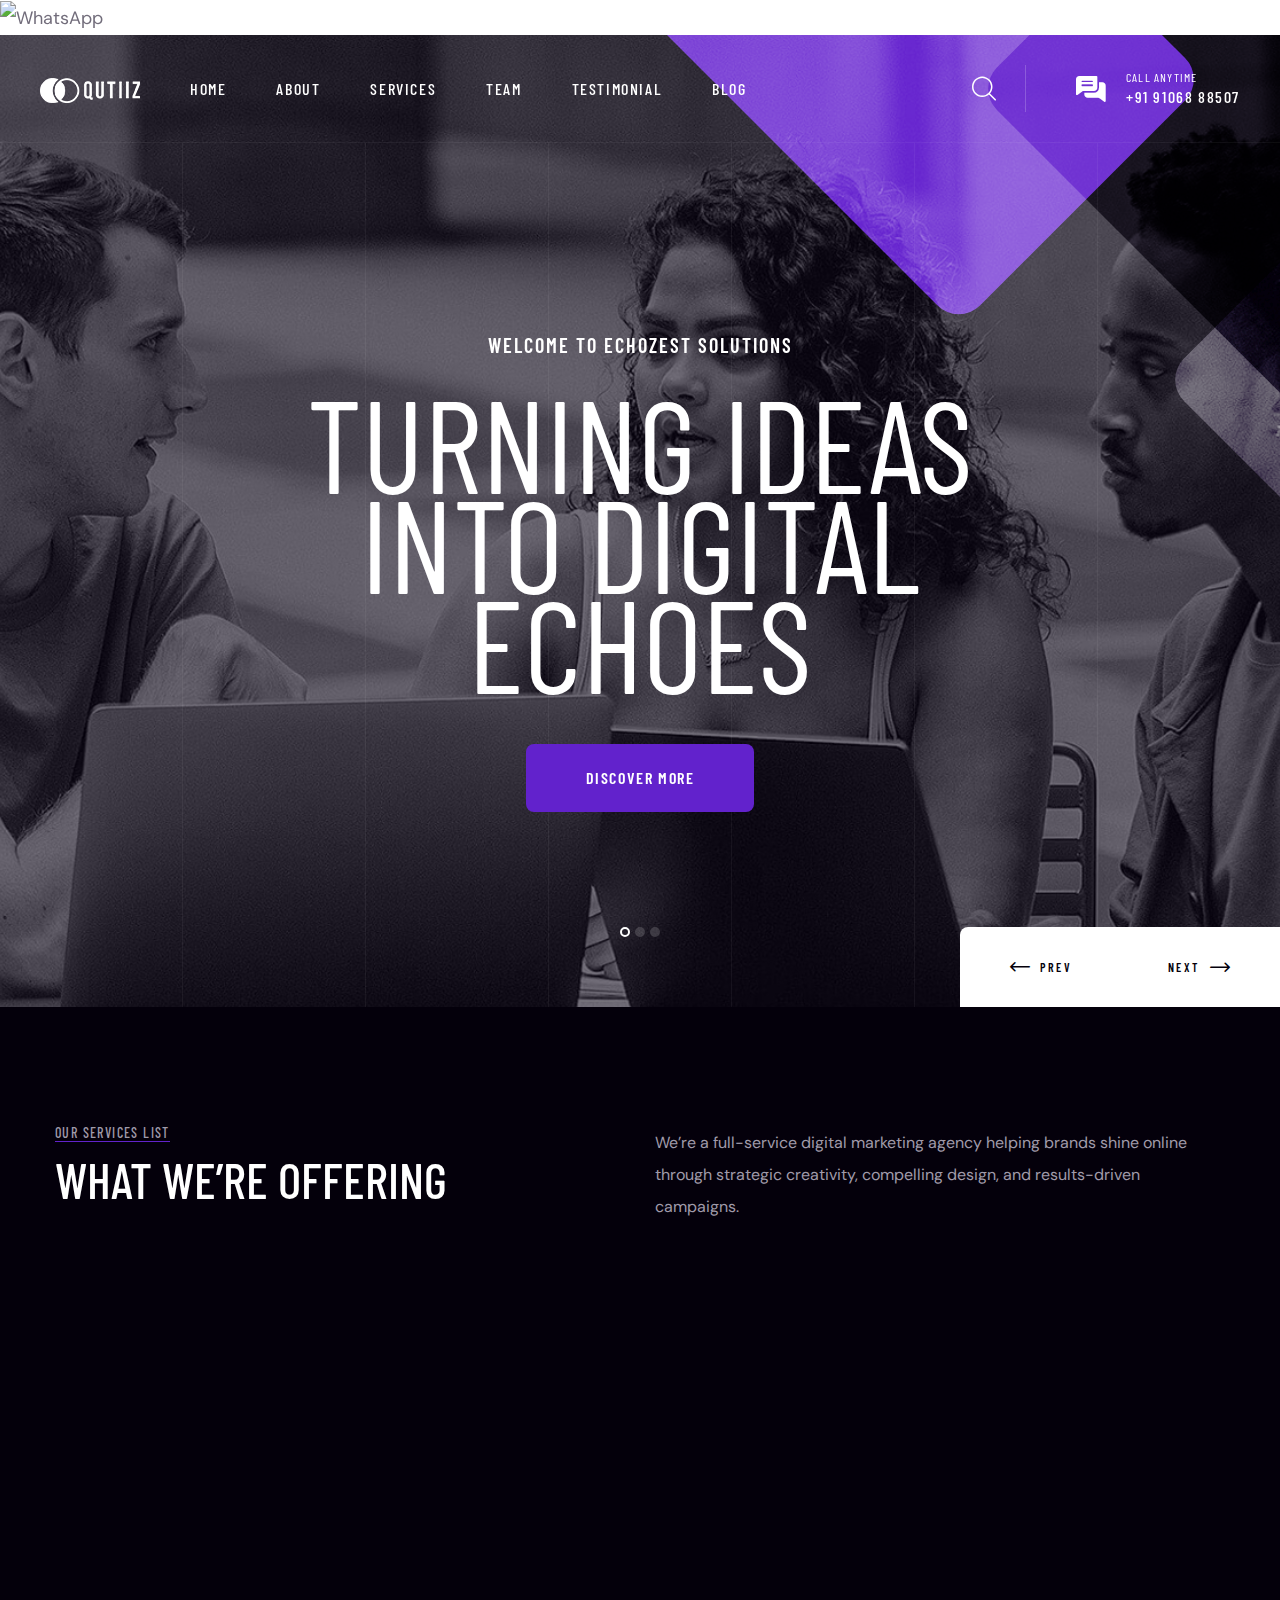
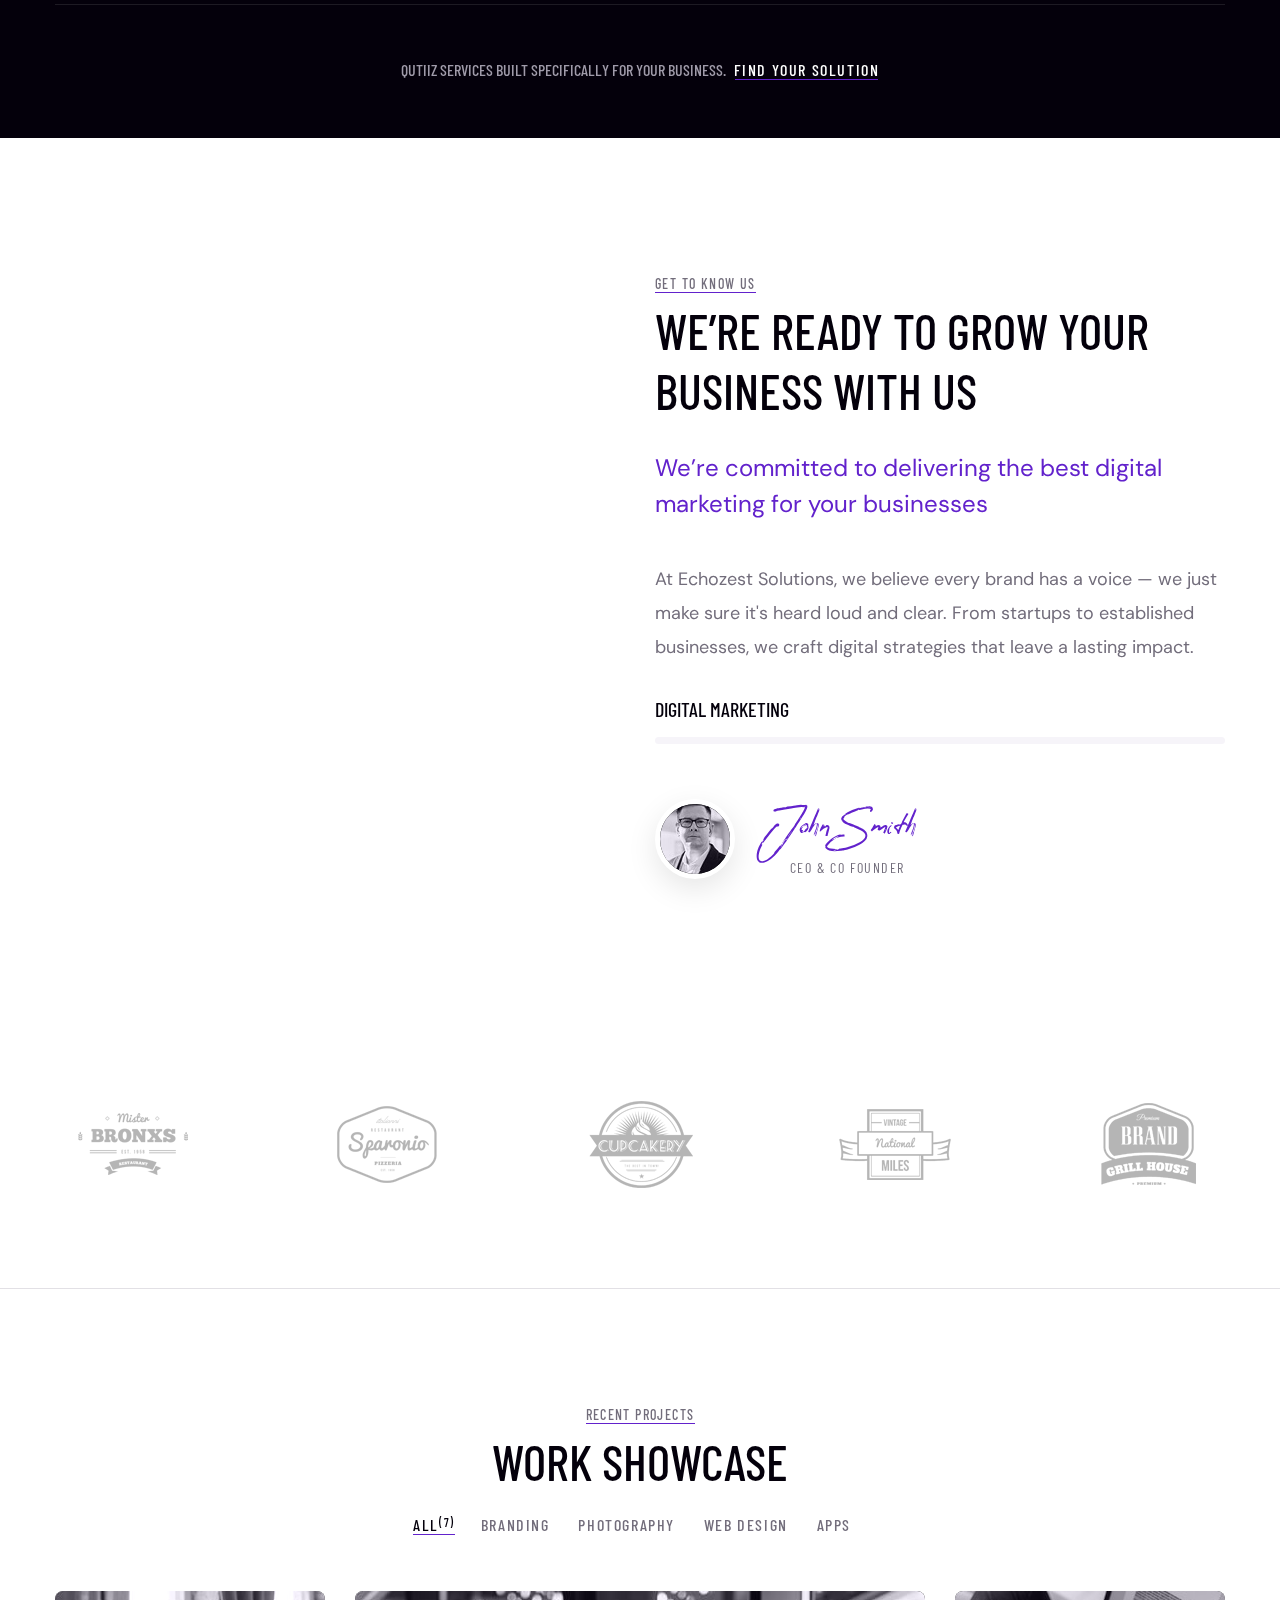
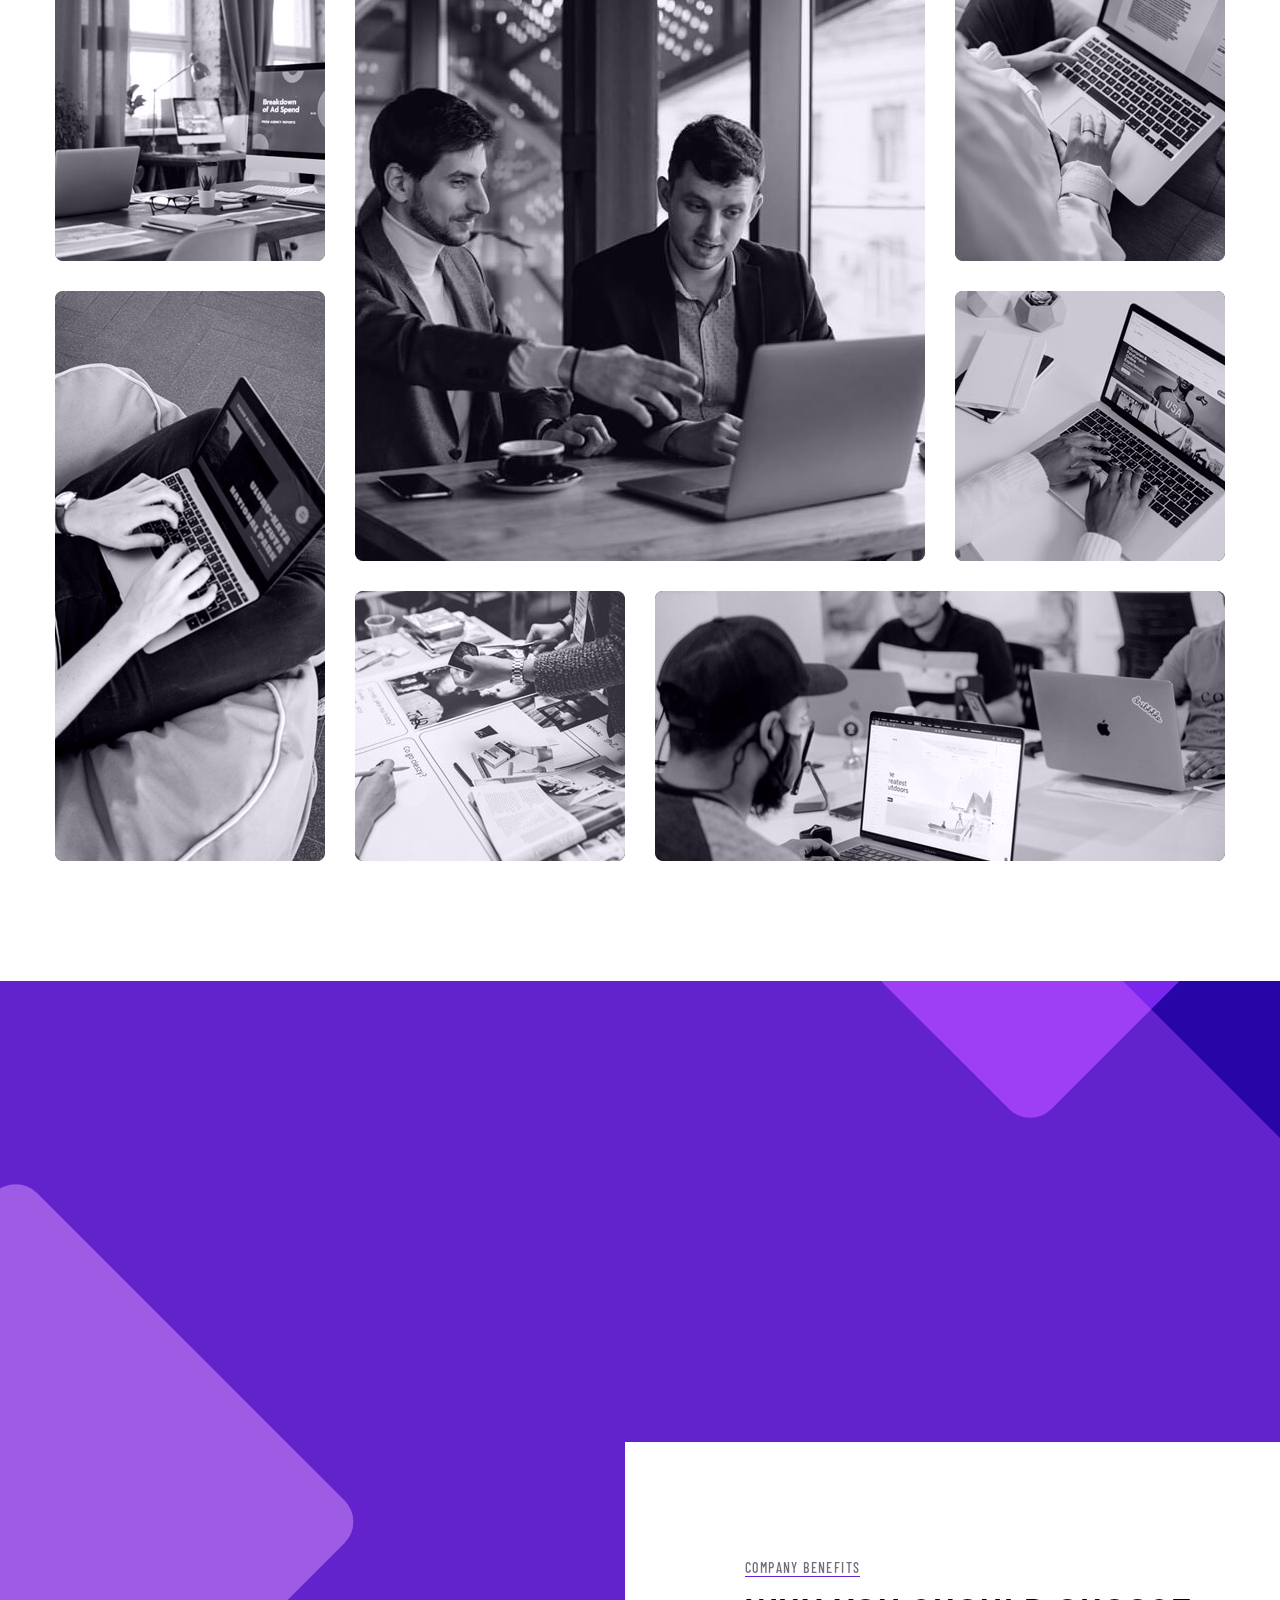
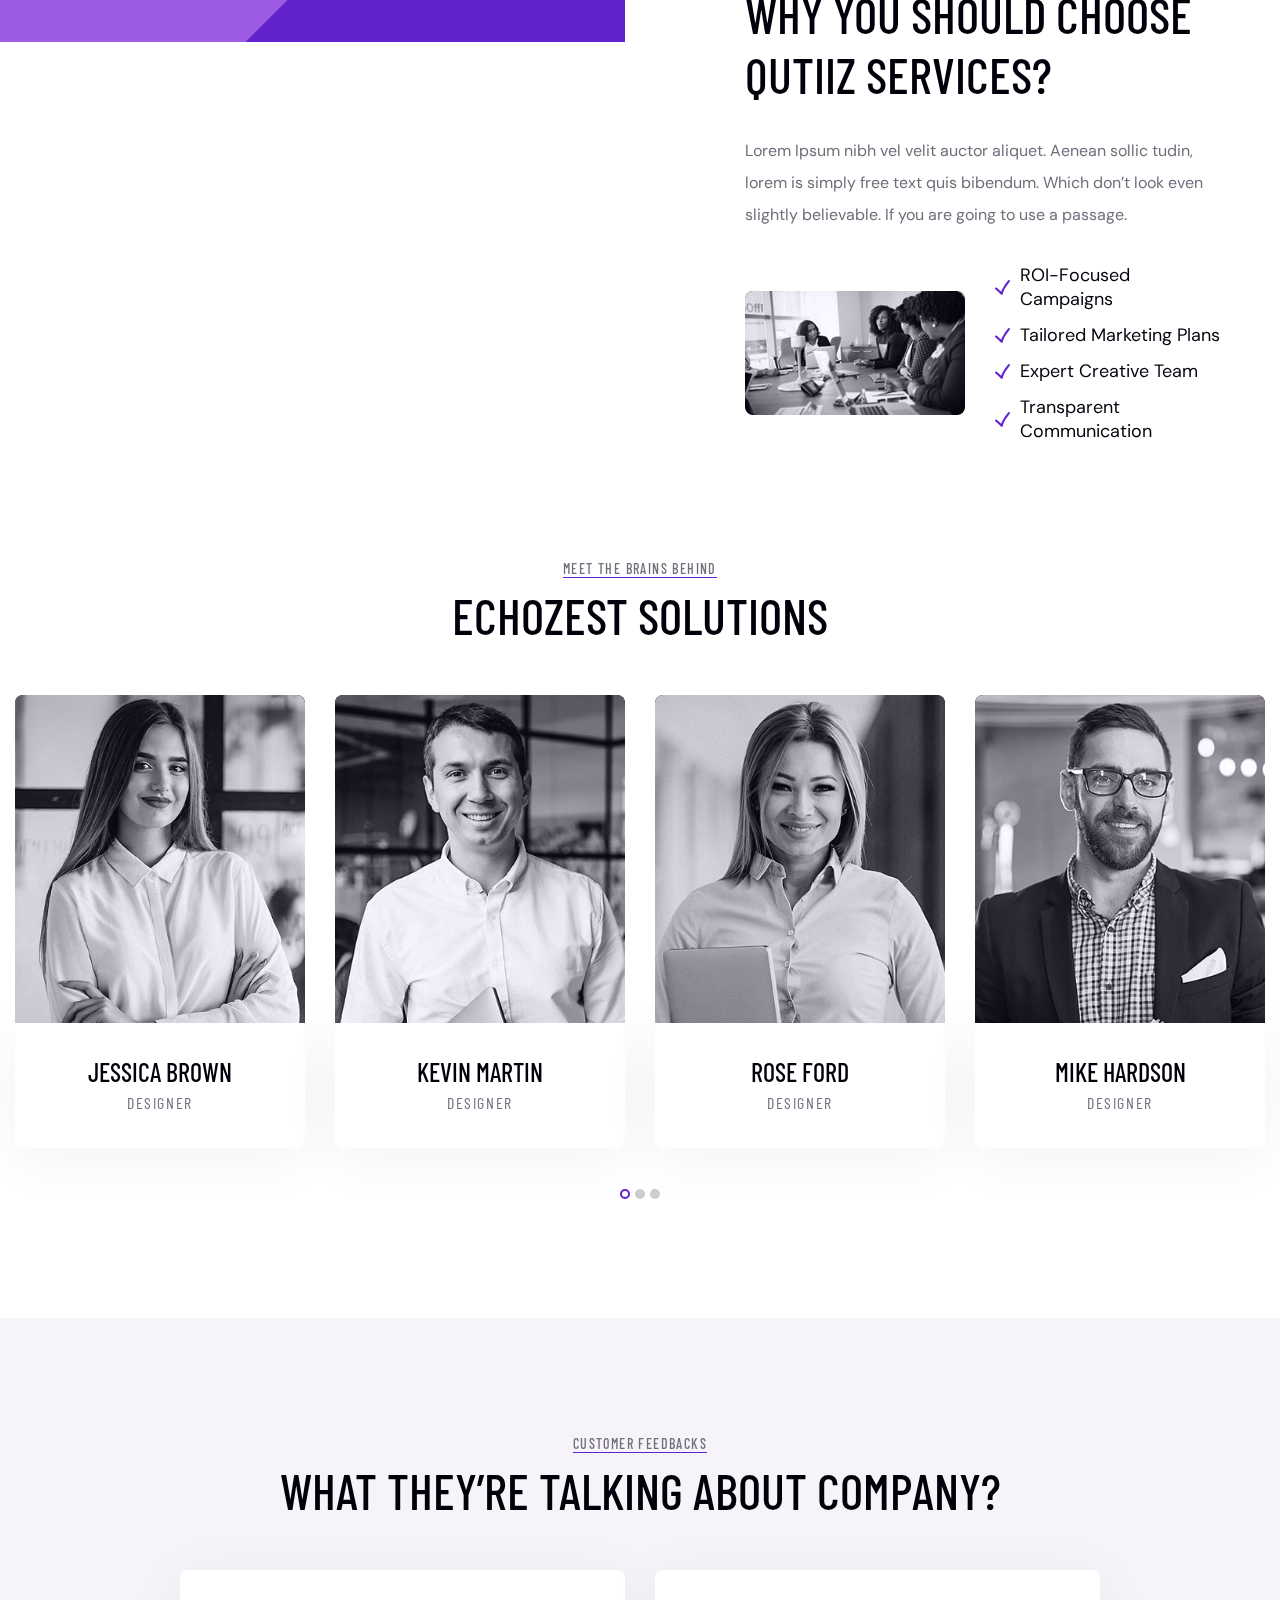
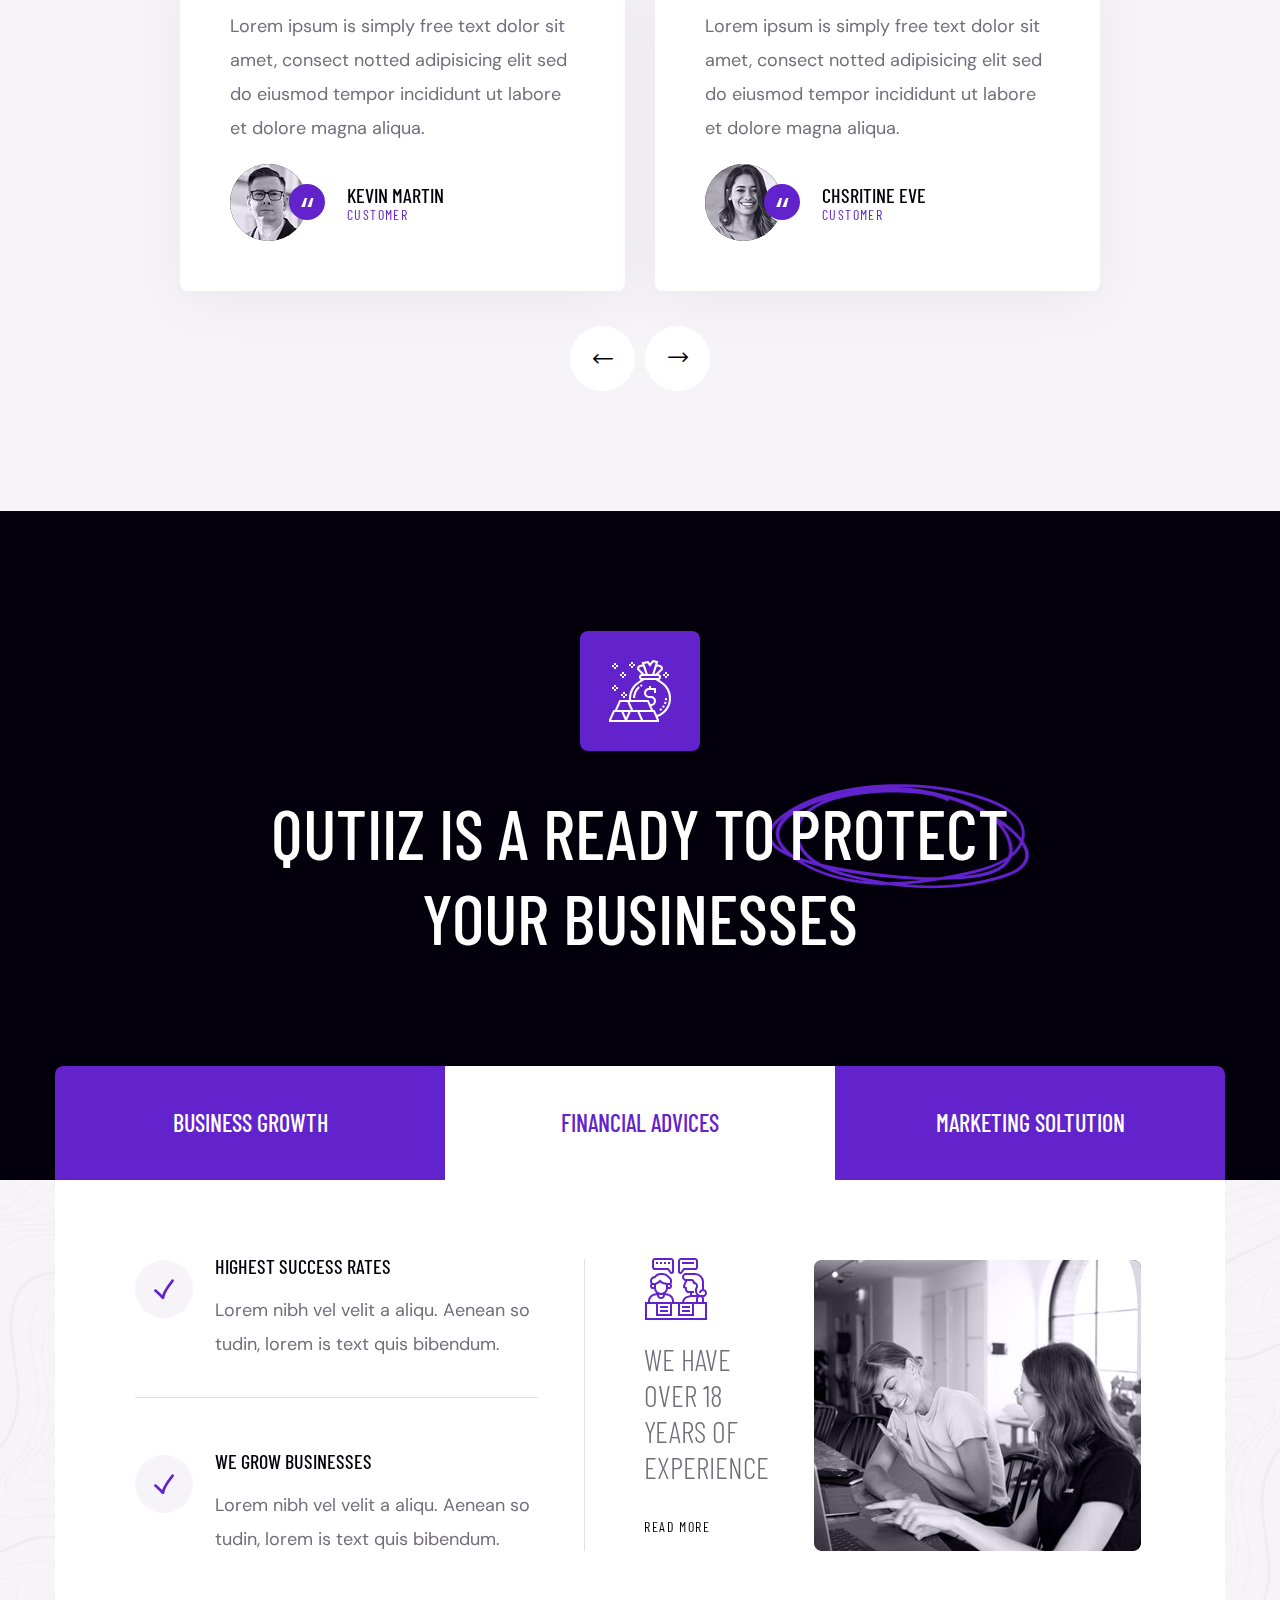
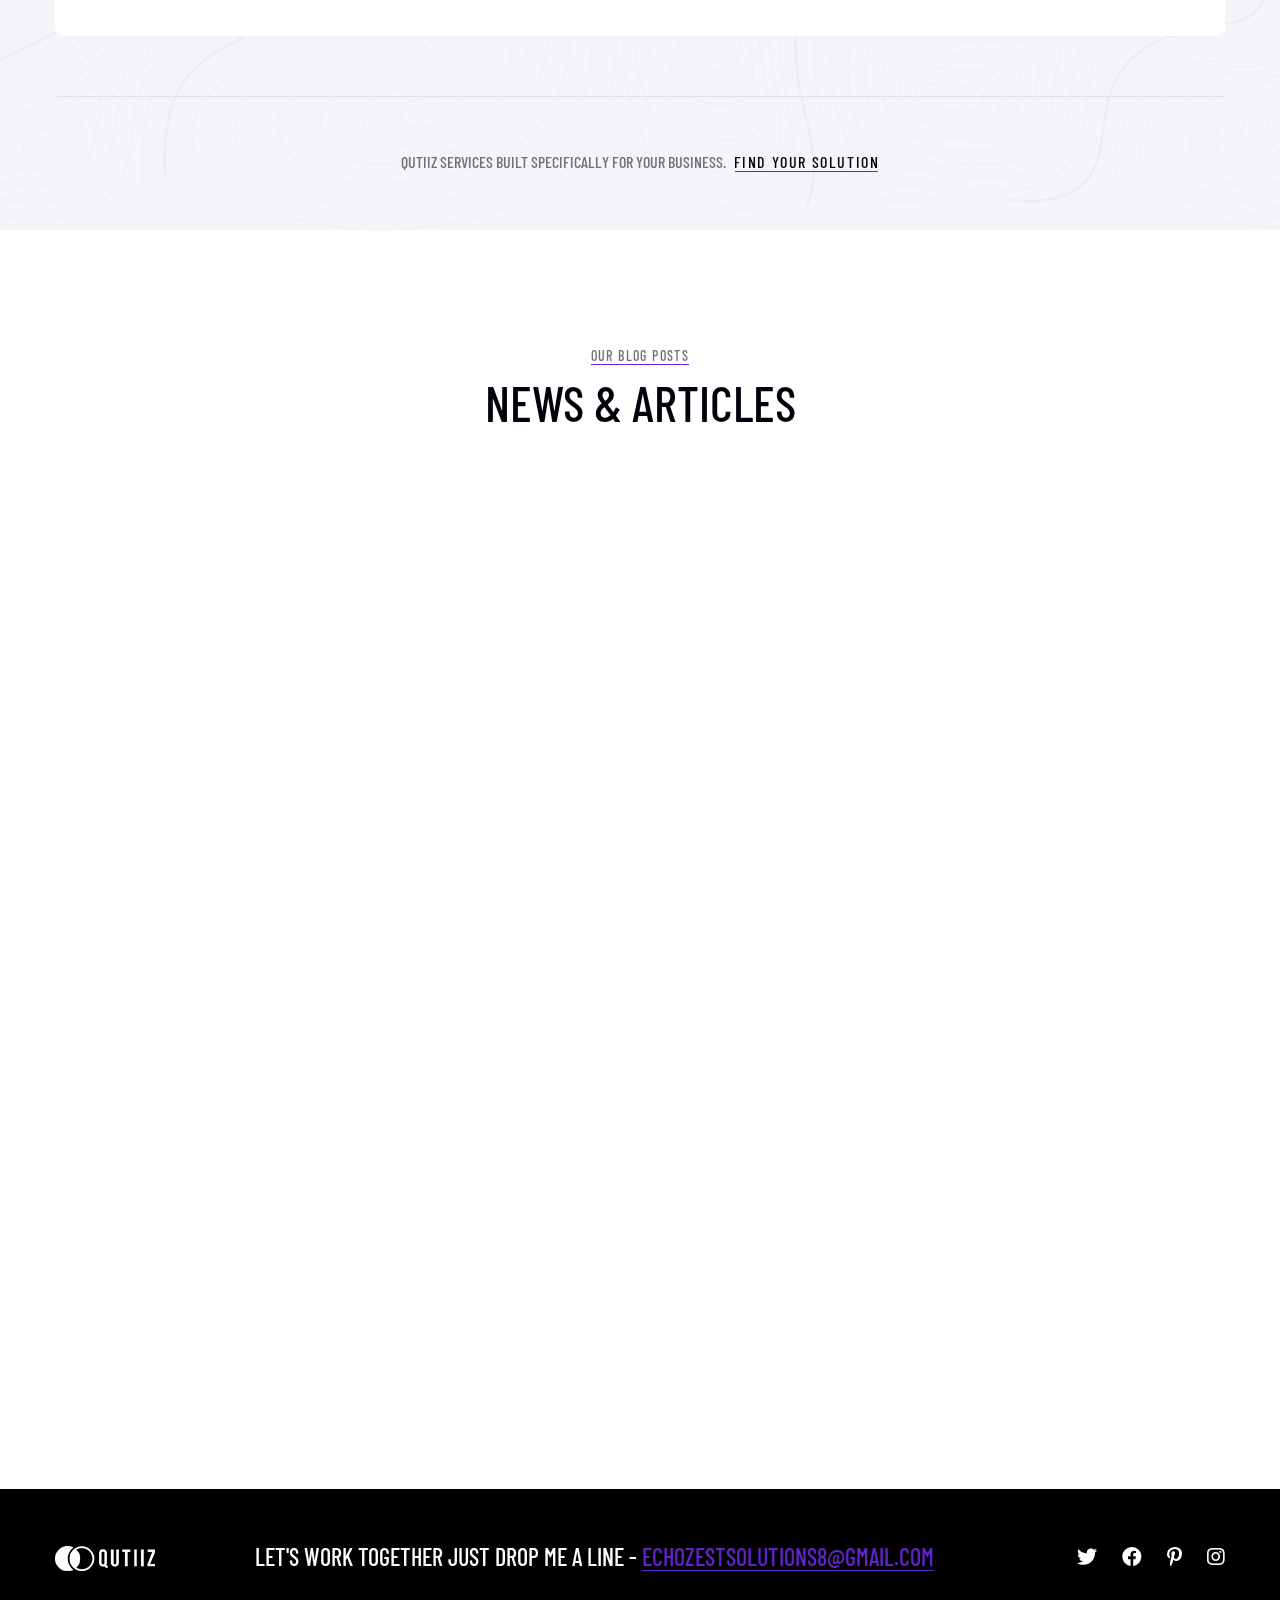
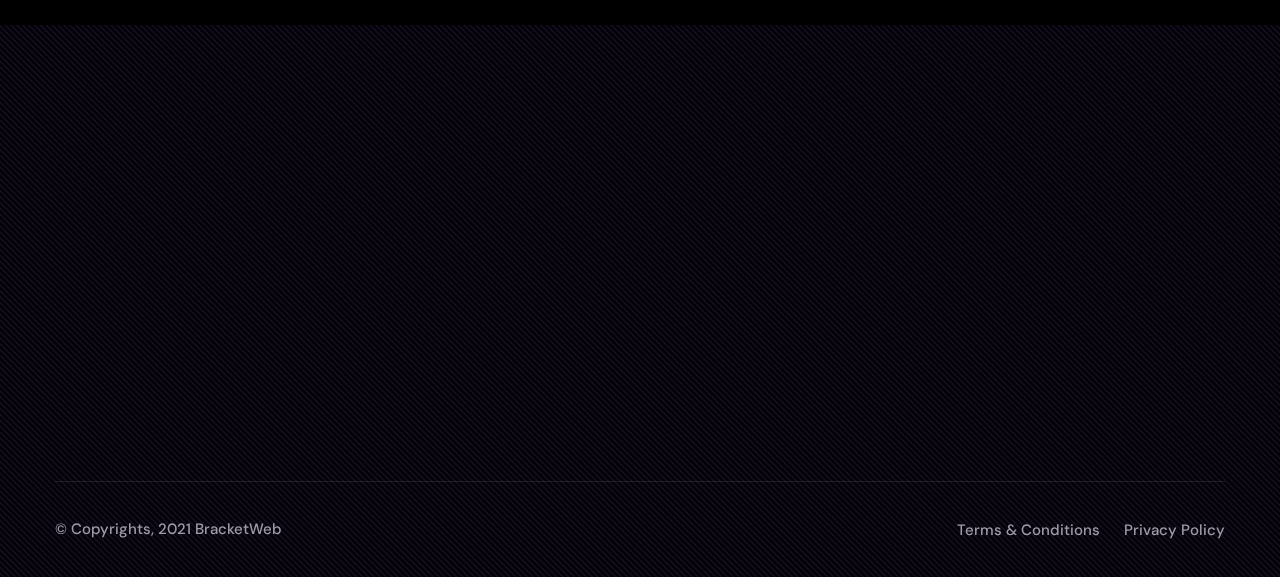
==== index.html @ 61371658 "Update index.html" ====
<!DOCTYPE html>
<html lang="en">


<!-- Mirrored from qutiiz-html.vercel.app/main-html/index-one-page.html by HTTrack Website Copier/3.x [XR&CO'2014], Mon, 07 Apr 2025 18:29:23 GMT -->
<!-- Added by HTTrack --><meta http-equiv="content-type" content="text/html;charset=utf-8" /><!-- /Added by HTTrack -->
<head>
    <meta charset="UTF-8" />
    <meta name="viewport" content="width=device-width, initial-scale=1.0" />
    <title>EchoZestSolutions</title>
    <!-- favicons Icons -->
    <link rel="apple-touch-icon" sizes="180x180" href="assets/images/favicons/apple-touch-icon.png" />
    <link rel="icon" type="image/png" sizes="32x32" href="assets/images/favicons/favicon-32x32.png" />
    <link rel="icon" type="image/png" sizes="16x16" href="assets/images/favicons/favicon-16x16.png" />
    <link rel="manifest" href="assets/images/favicons/site.webmanifest" />
    <meta name="description" content="Qutiiz HTML Template For Business" />

    <!-- fonts -->
    <link rel="preconnect" href="https://fonts.googleapis.com/">
    <link rel="preconnect" href="https://fonts.gstatic.com/" crossorigin>

    <link
        href="https://fonts.googleapis.com/css2?family=Barlow+Condensed:ital,wght@0,100;0,200;0,300;0,400;0,500;0,600;0,700;0,800;0,900;1,100;1,200;1,300;1,400;1,500;1,600;1,700;1,800;1,900&amp;display=swap"
        rel="stylesheet">

    <link
        href="https://fonts.googleapis.com/css2?family=DM+Sans:ital,wght@0,400;0,500;0,700;1,400;1,500;1,700&amp;display=swap"
        rel="stylesheet">


    <link rel="stylesheet" href="assets/vendors/bootstrap/css/bootstrap.min.css" />
    <link rel="stylesheet" href="assets/vendors/animate/animate.min.css" />
    <link rel="stylesheet" href="assets/vendors/animate/custom-animate.css" />
    <link rel="stylesheet" href="assets/vendors/fontawesome/css/all.min.css" />
    <link rel="stylesheet" href="assets/vendors/jarallax/jarallax.css" />
    <link rel="stylesheet" href="assets/vendors/jquery-magnific-popup/jquery.magnific-popup.css" />
    <link rel="stylesheet" href="assets/vendors/nouislider/nouislider.min.css" />
    <link rel="stylesheet" href="assets/vendors/nouislider/nouislider.pips.css" />
    <link rel="stylesheet" href="assets/vendors/odometer/odometer.min.css" />
    <link rel="stylesheet" href="assets/vendors/swiper/swiper.min.css" />
    <link rel="stylesheet" href="assets/vendors/qutiiz-icons/style.css">
    <link rel="stylesheet" href="assets/vendors/qutiiz-icons-two/style.css">
    <link rel="stylesheet" href="assets/vendors/tiny-slider/tiny-slider.min.css" />
    <link rel="stylesheet" href="assets/vendors/reey-font/stylesheet.css" />
    <link rel="stylesheet" href="assets/vendors/owl-carousel/owl.carousel.min.css" />
    <link rel="stylesheet" href="assets/vendors/owl-carousel/owl.theme.default.min.css" />
    <link rel="stylesheet" href="assets/vendors/bxslider/jquery.bxslider.css" />
    <link rel="stylesheet" href="assets/vendors/bootstrap-select/css/bootstrap-select.min.css" />
    <link rel="stylesheet" href="assets/vendors/vegas/vegas.min.css" />
    <link rel="stylesheet" href="assets/vendors/jquery-ui/jquery-ui.css" />
    <link rel="stylesheet" href="assets/vendors/timepicker/timePicker.css" />

    <!-- template styles -->
    <link rel="stylesheet" href="assets/css/qutiiz.css" />

    <style>
.whatsapp-float {
    position: fixed;
    width: 60px;
    height: 60px;
    bottom: 20px;
    right: 20px;
    background-color: #25D366;
    color: #fff;
    border-radius: 50%;
    text-align: center;
    box-shadow: 0 0 20px rgba(37, 211, 102, 0.6);
    z-index: 1000;
    animation: floaty 3s ease-in-out infinite, pulse-glow 2s infinite;
    transition: transform 0.3s ease;
}

.whatsapp-float:hover {
    transform: scale(1.1) rotate(5deg);
    animation: none;
    box-shadow: 0 0 20px 5px rgba(37, 211, 102, 0.9);
}

.whatsapp-float img {
    width: 60%;
    margin-top: 20%;
}

/* Floating Motion */
@keyframes floaty {
    0% { transform: translateY(0); }
    50% { transform: translateY(-5px); }
    100% { transform: translateY(0); }
}

/* Glow Pulse */
@keyframes pulse-glow {
    0% {
        box-shadow: 0 0 0 0 rgba(37, 211, 102, 0.7);
    }
    70% {
        box-shadow: 0 0 0 10px rgba(37, 211, 102, 0);
    }
    100% {
        box-shadow: 0 0 0 0 rgba(37, 211, 102, 0);
    }
}


    </style>
    
</head>

<body>
    <div class="preloader">
        <img class="preloader__image" width="60" src="assets/images/loader.png" alt="" />
    </div>
    <!-- /.preloader -->
    <a href="https://wa.me/919106888507?text=Hi%2C%20I%20want%20to%20know%20more%20about%20your%20services" 
       class="whatsapp-sticky" target="_blank">
       <img src="https://img.icons8.com/color/48/000000/whatsapp.png" alt="WhatsApp"/>
    </a>

    <div class="page-wrapper">
        <header class="main-header clearfix">
            <nav class="main-menu clearfix">
                <div class="main-menu-wrapper clearfix">
                    <div class="main-menu-wrapper__left">
                        <div class="main-menu-wrapper__logo">
                            <a href="index.html"><img src="assets/images/resources/logo-1.png" alt=""></a>
                        </div>
                        <div class="main-menu-wrapper__main-menu">
                            <a href="#" class="mobile-nav__toggler"><i class="fa fa-bars"></i></a>
                            <ul class="main-menu__list one-page-scroll-menu">

                                <li>
                                    <a href="#home">Home</a>
                                </li>
                                <li class="scrollToLink">
                                    <a href="#about">About </a>
                                </li>
                                <li class="scrollToLink">
                                    <a href="#services">Services</a>
                                </li>
                                <li class="scrollToLink">
                                    <a href="#team">Team</a>
                                </li>
                                <li class="scrollToLink">
                                    <a href="#testimonial">Testimonial</a>
                                </li>
                                <li class="scrollToLink">
                                    <a href="#blog">Blog</a>
                                </li>

                            </ul>
                        </div>
                    </div>
                    <div class="main-menu-wrapper__right">
                        <div class="main-menu-wrapper__search-box">
                            <a href="#" class="main-menu-wrapper__search search-toggler icon-magnifying-glass"></a>
                        </div>
                        <div class="main-menu-wrapper__call">
                            <div class="main-menu-wrapper__call-icon">
                                <span class="icon-chatting"></span>
                            </div>
                            <div class="main-menu-wrapper__call-number">
                                <p>Call Anytime</p>
                                <h5><a href="tel:+919106888507">+91 91068 88507</a></h5>
                            </div>
                        </div>
                    </div>
                </div>
            </nav>
        </header>

        <div class="stricky-header stricked-menu main-menu">
            <div class="sticky-header__content"></div><!-- /.sticky-header__content -->
        </div><!-- /.stricky-header -->

        <!--Main Slider Start-->
        <section class="main-slider" id="home">
            <div class="swiper-container thm-swiper__slider" data-swiper-options='{"slidesPerView": 1, "loop": true,
    "effect": "fade",
     "pagination": {
        "el": "#main-slider-pagination",
        "type": "bullets",
        "clickable": true
      },
    "navigation": {
        "nextEl": "#main-slider__swiper-button-next",
        "prevEl": "#main-slider__swiper-button-prev"
    },
    "autoplay": {
        "delay": 5000
    }}'>
                <div class="swiper-wrapper">
                    <div class="swiper-slide">
                        <div class="image-layer"
                            style="background-image: url(assets/images/backgrounds/main-slider-1-1.jpg);">
                        </div>
                        <!-- /.image-layer -->
                        <div class="main-slider-border"></div>
                        <div class="main-slider-border main-slider-border-two"></div>
                        <div class="main-slider-border main-slider-border-three"></div>
                        <div class="main-slider-border main-slider-border-four"></div>
                        <div class="main-slider-border main-slider-border-five"></div>
                        <div class="main-slider-border main-slider-border-six"></div>

                        <div class="main-slider-shape-1"></div>
                        <div class="main-slider-shape-2"></div>
                        <div class="main-slider-shape-3"></div>

                        <div class="container">
                            <div class="row">
                                <div class="col-lg-12">
                                    <div class="main-slider__content">
                                        <p>WELCOME TO ECHOZEST SOLUTIONS</p>
                                        <h2>Turning Ideas <br> into Digital <br> Echoes</h2>
                                        <a href="about.html" class="thm-btn">Discover More</a>
                                    </div>
                                </div>
                            </div>
                        </div>
                    </div>
                    <div class="swiper-slide">
                        <div class="image-layer"
                            style="background-image: url(assets/images/backgrounds/main-slider-1-2.jpg);">
                        </div>
                        <!-- /.image-layer -->
                        <div class="main-slider-border"></div>
                        <div class="main-slider-border main-slider-border-two"></div>
                        <div class="main-slider-border main-slider-border-three"></div>
                        <div class="main-slider-border main-slider-border-four"></div>
                        <div class="main-slider-border main-slider-border-five"></div>
                        <div class="main-slider-border main-slider-border-six"></div>

                        <div class="main-slider-shape-1"></div>
                        <div class="main-slider-shape-2"></div>
                        <div class="main-slider-shape-3"></div>

                        <div class="container">
                            <div class="row">
                                <div class="col-lg-12">
                                    <div class="main-slider__content">
                                        <p>Welcome to our digital marketing agency</p>
                                        <h2>the Right design <br> for a digital <br> marketing</h2>
                                        <a href="about.html" class="thm-btn">Discover More</a>
                                    </div>
                                </div>
                            </div>
                        </div>
                    </div>

                    <div class="swiper-slide">
                        <div class="image-layer"
                            style="background-image: url(assets/images/backgrounds/main-slider-1-3.jpg);">
                        </div>
                        <!-- /.image-layer -->
                        <div class="main-slider-border"></div>
                        <div class="main-slider-border main-slider-border-two"></div>
                        <div class="main-slider-border main-slider-border-three"></div>
                        <div class="main-slider-border main-slider-border-four"></div>
                        <div class="main-slider-border main-slider-border-five"></div>
                        <div class="main-slider-border main-slider-border-six"></div>

                        <div class="main-slider-shape-1"></div>
                        <div class="main-slider-shape-2"></div>
                        <div class="main-slider-shape-3"></div>

                        <div class="container">
                            <div class="row">
                                <div class="col-lg-12">
                                    <div class="main-slider__content">
                                        <p>Welcome to our digital marketing agency</p>
                                        <h2>the Right design <br> for a digital <br> marketing</h2>
                                        <a href="about.html" class="thm-btn">Discover More</a>
                                    </div>
                                </div>
                            </div>
                        </div>
                    </div>
                </div>
                <!-- If we need navigation buttons -->
                <div class="swiper-pagination" id="main-slider-pagination"></div>
                <div class="main-slider__nav">
                    <div class="swiper-button-prev" id="main-slider__swiper-button-next">
                        <i class="icon-right-arrow icon-left-arrow"></i>Prev
                    </div>
                    <div class="swiper-button-next" id="main-slider__swiper-button-prev">
                        Next <i class="icon-right-arrow"></i>
                    </div>
                </div>
            </div>
        </section>
        <!--Main Slider End-->

        <!--Services One Start-->
        <section class="services-one" id="services">
            <div class="services-one-shape wow slideInRight" data-wow-delay="100ms" data-wow-duration="2500ms"><img
                    class="float-bob-x" src="assets/images/shapes/services-one-shape.png" alt=""></div>
            <div class="container">
                <div class="services-one__top">
                    <div class="row">
                        <div class="col-xl-6 col-lg-6">
                            <div class="services-one__top-left">
                                <div class="section-title text-left">
                                    <span class="section-title__tagline">our services list</span>
                                    <h2 class="section-title__title">what we’re offering</h2>
                                </div>
                            </div>
                        </div>
                        <div class="col-xl-6 col-lg-6">
                            <div class="services-one__top-text-box">
                                <p class="services-one__top-text">We’re a full-service digital marketing agency helping brands shine online 
                                    through strategic creativity, compelling design, and results-driven campaigns.</p>
                            </div>
                        </div>
                    </div>
                </div>
                <div class="services-one__bottom">
                    <div class="row">
                        <div class="col-xl-12">
                            <ul class="list-unstyled services-one__list">
                                <li class="services-one__single wow fadeInUp" data-wow-delay="100ms">
                                    <div class="services-one__icon">
                                        <span class="icon-online-shopping"></span>
                                    </div>
                                    <div class="services-one__count"></div>
                                    <h3 class="services-one__title"><a href="website-development.html">Social Media<br>Marketing</a></h3>
                                    <a class="services-one__arrow" href="website-development.html"><span
                                            class="icon-right-arrow"></span></a>
                                </li>
                                <li class="services-one__single wow fadeInUp" data-wow-delay="200ms">
                                    <div class="services-one__icon">
                                        <span class="icon-growth"></span>
                                    </div>
                                    <div class="services-one__count"></div>
                                    <h3 class="services-one__title"><a href="graphic-design.html">Search Engine<br>Optimization</a></h3>
                                    <a class="services-one__arrow" href="graphic-design.html"><span
                                            class="icon-right-arrow"></span></a>
                                </li>
                                <li class="services-one__single wow fadeInUp" data-wow-delay="300ms">
                                    <div class="services-one__icon">
                                        <span class="icon-webpage"></span>
                                    </div>
                                    <div class="services-one__count"></div>
                                    <h3 class="services-one__title"><a href="digital-marketing.html">Website Design &<br>Development</a></h3>
                                    <a class="services-one__arrow" href="digital-marketing.html"><span
                                            class="icon-right-arrow"></span></a>
                                </li>
                                <li class="services-one__single wow fadeInUp" data-wow-delay="400ms">
                                    <div class="services-one__icon">
                                        <span class="icon-front-end"></span>
                                    </div>
                                    <div class="services-one__count"></div>
                                    <h3 class="services-one__title"><a href="social-marketing.html">Graphic<br>Design</a></h3>
                                    <a class="services-one__arrow" href="social-marketing.html"><span
                                            class="icon-right-arrow"></span></a>
                                </li>
                            </ul>
                        </div>
                    </div>
                </div>
                <div class="services-one__find-solutions">
                    <div class="row">
                        <div class="col-xl-12">
                            <p class="services-one__find-solutions-text">qutiiz services built specifically for your
                                business. <a href="about.html">Find Your Solution</a></p>
                        </div>
                    </div>
                </div>
            </div>
        </section>
        <!--Services One End-->

        <!--Get To Know Start-->
        <section class="get-to-know" id="about">
            <div class="container">
                <div class="row">
                    <div class="col-xl-6">
                        <div class="get-to-know__left wow slideInLeft" data-wow-delay="100ms"
                            data-wow-duration="2500ms">
                            <div class="get-to-know__img">
                                <img src="assets/images/resources/get-to-know-img.jpg" alt="">
                                <div class="get-to-know__video-link">
                                    <a href="https://www.youtube.com/watch?v=Get7rqXYrbQ" class="video-popup">
                                        <div class="get-to-know__video-icon">
                                            <span class="icon-play-button"></span>
                                        </div>
                                    </a>
                                </div>
                            </div>
                        </div>
                    </div>
                    <div class="col-xl-6">
                        <div class="get-to-know__right">
                            <div class="get-to-know-big-text">Qutiiz</div>
                            <div class="section-title text-left">
                                <span class="section-title__tagline">get to know us</span>
                                <h2 class="section-title__title">We’re ready to grow your business with us</h2>
                            </div>
                            <p class="get-to-know__text-1">We’re committed to delivering the best digital marketing for
                                your businesses</p>
                            <p class="get-to-know__text-2">At Echozest Solutions, we believe every brand has a voice — 
                                we just make sure it's heard loud and clear. From startups to established businesses, 
                                we craft digital strategies that leave a lasting impact.</p>
                            <div class="get-to-know__progress">
                                <div class="get-to-know__progress-single">
                                    <h4 class="get-to-know__progress-title">Digital marketing</h4>
                                    <div class="bar">
                                        <div class="bar-inner count-bar" data-percent="70%">
                                            <div class="count-text">70%</div>
                                        </div>
                                    </div>
                                </div>
                            </div>
                            <div class="get-to-know__person">
                                <div class="get-to-know__person-img">
                                    <img src="assets/images/resources/get-to-know-person-img.jpg" alt="">
                                </div>
                                <div class="get-to-know__person-content">
                                    <h2 class="get-to-know__person-name">John Smith</h2>
                                    <p class="get-to-know__person-founder">CEO & co Founder</p>
                                </div>
                            </div>
                        </div>
                    </div>
                </div>
            </div>
        </section>
        <!--Get To Know End-->

        <!--Brand One Start-->
        <section class="brand-one">
            <div class="container">
                <div class="thm-swiper__slider swiper-container" data-swiper-options='{"spaceBetween": 100, "slidesPerView": 5, "autoplay": { "delay": 5000 }, "breakpoints": {
                    "0": {
                        "spaceBetween": 30,
                        "slidesPerView": 2
                    },
                    "375": {
                        "spaceBetween": 30,
                        "slidesPerView": 2
                    },
                    "575": {
                        "spaceBetween": 30,
                        "slidesPerView": 3
                    },
                    "767": {
                        "spaceBetween": 50,
                        "slidesPerView": 4
                    },
                    "991": {
                        "spaceBetween": 50,
                        "slidesPerView": 5
                    },
                    "1199": {
                        "spaceBetween": 100,
                        "slidesPerView": 5
                    }
                }}'>
                    <div class="swiper-wrapper">
                        <div class="swiper-slide">
                            <img src="assets/images/brand/brand-1-1.png" alt="">
                        </div><!-- /.swiper-slide -->
                        <div class="swiper-slide">
                            <img src="assets/images/brand/brand-1-2.png" alt="">
                        </div><!-- /.swiper-slide -->
                        <div class="swiper-slide">
                            <img src="assets/images/brand/brand-1-3.png" alt="">
                        </div><!-- /.swiper-slide -->
                        <div class="swiper-slide">
                            <img src="assets/images/brand/brand-1-4.png" alt="">
                        </div><!-- /.swiper-slide -->
                        <div class="swiper-slide">
                            <img src="assets/images/brand/brand-1-5.png" alt="">
                        </div><!-- /.swiper-slide -->
                        <div class="swiper-slide">
                            <img src="assets/images/brand/brand-1-1.png" alt="">
                        </div><!-- /.swiper-slide -->
                        <div class="swiper-slide">
                            <img src="assets/images/brand/brand-1-2.png" alt="">
                        </div><!-- /.swiper-slide -->
                        <div class="swiper-slide">
                            <img src="assets/images/brand/brand-1-3.png" alt="">
                        </div><!-- /.swiper-slide -->
                        <div class="swiper-slide">
                            <img src="assets/images/brand/brand-1-4.png" alt="">
                        </div><!-- /.swiper-slide -->
                        <div class="swiper-slide">
                            <img src="assets/images/brand/brand-1-5.png" alt="">
                        </div><!-- /.swiper-slide -->
                    </div>
                </div>
            </div>
        </section>
        <!--Brand One End-->

        <!--Project One Start-->
        <section class="project-one">
            <div class="container">
                <div class="section-title text-center">
                    <span class="section-title__tagline">recent projects</span>
                    <h2 class="section-title__title">work showcase</h2>
                </div>
                <div class="row">
                    <div class="col-xl-12">
                        <ul class="project-filter style1 post-filter has-dynamic-filters-counter list-unstyled">
                            <li data-filter=".filter-item" class="active"><span class="filter-text">All</span></li>
                            <li data-filter=".bra"><span class="filter-text">Branding</span></li>
                            <li data-filter=".photo"><span class="filter-text">Photography</span></li>
                            <li data-filter=".web"><span class="filter-text">Web Design</span></li>
                            <li data-filter=".app"><span class="filter-text last-pd-none">Apps</span></li>
                        </ul>
                    </div>
                </div>
                <div class="row filter-layout masonary-layout">
                    <div class="col-xl-3 col-lg-6 col-md-6 filter-item bra photo web">
                        <!--Portfolio One Single-->
                        <div class="project-one__single">
                            <div class="project-one__img">
                                <img src="assets/images/resources/project-one-img-1.jpg" alt="">
                                <div class="project-one__hover project-one__hover-pl-40">
                                    <p class="project-one__tagline">Graphic</p>
                                    <h3 class="project-one__title"><a href="project-details.html">Fimlor Experience</a>
                                    </h3>
                                </div>
                            </div>
                        </div>
                    </div>
                    <div class="col-xl-6 col-lg-6 col-md-6 filter-item bra app web">
                        <!--Portfolio One Single-->
                        <div class="project-one__single">
                            <div class="project-one__img">
                                <img src="assets/images/resources/project-one-img-2.jpg" alt="">
                                <div class="project-one__hover">
                                    <p class="project-one__tagline">Graphic</p>
                                    <h3 class="project-one__title"><a href="project-details.html">Fimlor Experience</a>
                                    </h3>
                                </div>
                            </div>
                        </div>
                    </div>
                    <div class="col-xl-3 col-lg-6 col-md-6 filter-item bra web">
                        <!--Portfolio One Single-->
                        <div class="project-one__single">
                            <div class="project-one__img">
                                <img src="assets/images/resources/project-one-img-3.jpg" alt="">
                                <div class="project-one__hover project-one__hover-pl-40">
                                    <p class="project-one__tagline">Graphic</p>
                                    <h3 class="project-one__title"><a href="project-details.html">Fimlor Experience</a>
                                    </h3>
                                </div>
                            </div>
                        </div>
                    </div>
                    <div class="col-xl-3 col-lg-6 col-md-6 filter-item bra photo web">
                        <!--Portfolio One Single-->
                        <div class="project-one__single">
                            <div class="project-one__img">
                                <img src="assets/images/resources/project-one-img-4.jpg" alt="">
                                <div class="project-one__hover project-one__hover-pl-40">
                                    <p class="project-one__tagline">Graphic</p>
                                    <h3 class="project-one__title"><a href="project-details.html">Fimlor Experience</a>
                                    </h3>
                                </div>
                            </div>
                        </div>
                    </div>
                    <div class="col-xl-3 col-lg-6 col-md-6 filter-item bra web">
                        <!--Portfolio One Single-->
                        <div class="project-one__single">
                            <div class="project-one__img">
                                <img src="assets/images/resources/project-one-img-5.jpg" alt="">
                                <div class="project-one__hover project-one__hover-pl-40">
                                    <p class="project-one__tagline">Graphic</p>
                                    <h3 class="project-one__title"><a href="project-details.html">Fimlor Experience</a>
                                    </h3>
                                </div>
                            </div>
                        </div>
                    </div>
                    <div class="col-xl-3 col-lg-6 col-md-6 filter-item app photo">
                        <!--Portfolio One Single-->
                        <div class="project-one__single">
                            <div class="project-one__img">
                                <img src="assets/images/resources/project-one-img-6.jpg" alt="">
                                <div class="project-one__hover project-one__hover-pl-40">
                                    <p class="project-one__tagline">Graphic</p>
                                    <h3 class="project-one__title"><a href="project-details.html">Fimlor Experience</a>
                                    </h3>
                                </div>
                            </div>
                        </div>
                    </div>
                    <div class="col-xl-6 col-lg-6 col-md-6 filter-item app photo">
                        <!--Portfolio One Single-->
                        <div class="project-one__single">
                            <div class="project-one__img">
                                <img src="assets/images/resources/project-one-img-7.jpg" alt="">
                                <div class="project-one__hover">
                                    <p class="project-one__tagline">Graphic</p>
                                    <h3 class="project-one__title"><a href="project-details.html">Fimlor Experience</a>
                                    </h3>
                                </div>
                            </div>
                        </div>
                    </div>
                </div>
            </div>
        </section>
        <!--Project One End-->

        <!--Counter One Start-->
        <section class="counter-one">
                            <div class="cta-one-shape-1"></div>
                            <div class="cta-one-shape-2"></div>
                            <div class="cta-one-shape-3"></div>
            <div class="container">
                <div class="row">
                    <div class="col-xl-12">
                        <ul class="list-unstyled counter-one__list">
                            <li class="counter-one__single wow fadeInUp" data-wow-delay="100ms">
                                <div class="counter-one__icon">
                                    <span class="icon-checking"></span>
                                </div>
                                <h3 class="odometer" data-count="6420">00</h3>
                                <p class="counter-one__text">Projects Completed</p>
                            </li>
                            <li class="counter-one__single wow fadeInUp" data-wow-delay="200ms">
                                <div class="counter-one__icon">
                                    <span class="icon-recommend"></span>
                                </div>
                                <h3 class="odometer" data-count="9280">00</h3>
                                <p class="counter-one__text">Satisfied Clients</p>
                            </li>
                            <li class="counter-one__single wow fadeInUp" data-wow-delay="300ms">
                                <div class="counter-one__icon">
                                    <span class="icon-consulting"></span>
                                </div>
                                <h3 class="odometer" data-count="380">00</h3>
                                <p class="counter-one__text">Expert Teams</p>
                            </li>
                            <li class="counter-one__single wow fadeInUp" data-wow-delay="400ms">
                                <div class="counter-one__icon">
                                    <span class="icon-increment"></span>
                                </div>
                                <h3 class="odometer" data-count="8760">00</h3>
                                <p class="counter-one__text">repeat customers</p>
                            </li>
                        </ul>
                    </div>
                </div>
            </div>
        </section>
        <!--Counter One End-->

        <!--Why Choose One Start-->
        <section class="why-choose-one">
            <div class="container">
                <div class="row">
                    <div class="col-xl-6 col-lg-6">
                        <div class="why-choose-one__left wow fadeInLeft" data-wow-delay="100ms"
                            data-wow-duration="2500ms">
                            <div class="why-choose-one__img">
                                <img src="assets/images/resources/why-choose-one-img.jpg" alt="">
                            </div>
                        </div>
                    </div>
                    <div class="col-xl-6 col-lg-6">
                        <div class="why-choose-one__right">
                            <div class="section-title text-left">
                                <span class="section-title__tagline">company benefits</span>
                                <h2 class="section-title__title">Why You should choose qutiiz services?</h2>
                            </div>
                            <p class="why-choose-one__text">Lorem Ipsum nibh vel velit auctor aliquet. Aenean sollic
                                tudin, lorem is simply free text quis bibendum. Which don’t look even slightly
                                believable. If you are going to use a passage.</p>
                            <div class="why-choose-one__bottom">
                                <div class="why-choose-one__bottom-img">
                                    <img src="assets/images/resources/why-choose-one-bottom-img.jpg" alt="">
                                </div>
                                <ul class="list-unstyled why-choose-one__points">
                                    <li>
                                        <div class="icon">
                                            <span class="icon-draw-check-mark"></span>
                                        </div>
                                        <div class="text">
                                            <p>ROI-Focused Campaigns</p>
                                        </div>
                                    </li>
                                    <li>
                                        <div class="icon">
                                            <span class="icon-draw-check-mark"></span>
                                        </div>
                                        <div class="text">
                                            <p>Tailored Marketing Plans</p>
                                        </div>
                                    </li>
                                    <li>
                                        <div class="icon">
                                            <span class="icon-draw-check-mark"></span>
                                        </div>
                                        <div class="text">
                                            <p>Expert Creative Team</p>
                                        </div>
                                    </li>
                                    <li>
                                        <div class="icon">
                                            <span class="icon-draw-check-mark"></span>
                                        </div>
                                        <div class="text">
                                            <p>Transparent Communication</p>
                                        </div>
                                    </li>
                                </ul>
                            </div>
                        </div>
                    </div>
                </div>
            </div>
        </section>
        <!--Why Choose One End-->

        <!--Team One Start-->
        <section class="team-one" id="team">
            <div class="team-one-container">
                <div class="section-title text-center">
                    <span class="section-title__tagline">MEET THE BRAINS BEHIND</span>
                    <h2 class="section-title__title">EchoZest Solutions</h2>
                </div>
                <div class="row">
                    <div class="col-xl-12">
                        <div class="team-one__carousel owl-theme owl-carousel">
                            <!--Team One Single-->
                            <div class="team-one__single">
                                <div class="team-one__img">
                                    <img src="assets/images/team/team-one-img-1.jpg" alt="">
                                </div>
                                <div class="team-one__content">
                                    <h4 class="team-one__name">Jessica Brown</h4>
                                    <p class="team-one__title">Designer</p>
                                </div>
                                <div class="team-one__hover">
                                    <h4 class="team-one__hover-name">Jessica Brown</h4>
                                    <p class="team-one__hover-title">Designer</p>
                                    <div class="team-one__social">
                                        <a href="#"><i class="fab fa-twitter"></i></a>
                                        <a href="#"><i class="fab fa-facebook"></i></a>
                                        <a href="#"><i class="fab fa-instagram"></i></a>
                                        <a href="#"><i class="fab fa-pinterest-p"></i></a>
                                    </div>
                                </div>
                            </div>
                            <!--Team One Single-->
                            <div class="team-one__single">
                                <div class="team-one__img">
                                    <img src="assets/images/team/team-one-img-2.jpg" alt="">
                                </div>
                                <div class="team-one__content">
                                    <h4 class="team-one__name">Kevin Martin</h4>
                                    <p class="team-one__title">Designer</p>
                                </div>
                                <div class="team-one__hover">
                                    <h4 class="team-one__hover-name">Kevin Martin</h4>
                                    <p class="team-one__hover-title">Designer</p>
                                    <div class="team-one__social">
                                        <a href="#"><i class="fab fa-twitter"></i></a>
                                        <a href="#"><i class="fab fa-facebook"></i></a>
                                        <a href="#"><i class="fab fa-instagram"></i></a>
                                        <a href="#"><i class="fab fa-pinterest-p"></i></a>
                                    </div>
                                </div>
                            </div>
                            <!--Team One Single-->
                            <div class="team-one__single">
                                <div class="team-one__img">
                                    <img src="assets/images/team/team-one-img-3.jpg" alt="">
                                </div>
                                <div class="team-one__content">
                                    <h4 class="team-one__name">Rose ford</h4>
                                    <p class="team-one__title">Designer</p>
                                </div>
                                <div class="team-one__hover">
                                    <h4 class="team-one__hover-name">Rose ford</h4>
                                    <p class="team-one__hover-title">Designer</p>
                                    <div class="team-one__social">
                                        <a href="#"><i class="fab fa-twitter"></i></a>
                                        <a href="#"><i class="fab fa-facebook"></i></a>
                                        <a href="#"><i class="fab fa-instagram"></i></a>
                                        <a href="#"><i class="fab fa-pinterest-p"></i></a>
                                    </div>
                                </div>
                            </div>
                            <!--Team One Single-->
                            <div class="team-one__single">
                                <div class="team-one__img">
                                    <img src="assets/images/team/team-one-img-4.jpg" alt="">
                                </div>
                                <div class="team-one__content">
                                    <h4 class="team-one__name">Mike hardson</h4>
                                    <p class="team-one__title">Designer</p>
                                </div>
                                <div class="team-one__hover">
                                    <h4 class="team-one__hover-name">Mike hardson</h4>
                                    <p class="team-one__hover-title">Designer</p>
                                    <div class="team-one__social">
                                        <a href="#"><i class="fab fa-twitter"></i></a>
                                        <a href="#"><i class="fab fa-facebook"></i></a>
                                        <a href="#"><i class="fab fa-instagram"></i></a>
                                        <a href="#"><i class="fab fa-pinterest-p"></i></a>
                                    </div>
                                </div>
                            </div>
                            <!--Team One Single-->
                            <div class="team-one__single">
                                <div class="team-one__img">
                                    <img src="assets/images/team/team-one-img-1.jpg" alt="">
                                </div>
                                <div class="team-one__content">
                                    <h4 class="team-one__name">Jessica Brown</h4>
                                    <p class="team-one__title">Designer</p>
                                </div>
                                <div class="team-one__hover">
                                    <h4 class="team-one__hover-name">Jessica Brown</h4>
                                    <p class="team-one__hover-title">Designer</p>
                                    <div class="team-one__social">
                                        <a href="#"><i class="fab fa-twitter"></i></a>
                                        <a href="#"><i class="fab fa-facebook"></i></a>
                                        <a href="#"><i class="fab fa-instagram"></i></a>
                                        <a href="#"><i class="fab fa-pinterest-p"></i></a>
                                    </div>
                                </div>
                            </div>
                            <!--Team One Single-->
                            <div class="team-one__single">
                                <div class="team-one__img">
                                    <img src="assets/images/team/team-one-img-2.jpg" alt="">
                                </div>
                                <div class="team-one__content">
                                    <h4 class="team-one__name">Kevin Martin</h4>
                                    <p class="team-one__title">Designer</p>
                                </div>
                                <div class="team-one__hover">
                                    <h4 class="team-one__hover-name">Kevin Martin</h4>
                                    <p class="team-one__hover-title">Designer</p>
                                    <div class="team-one__social">
                                        <a href="#"><i class="fab fa-twitter"></i></a>
                                        <a href="#"><i class="fab fa-facebook"></i></a>
                                        <a href="#"><i class="fab fa-instagram"></i></a>
                                        <a href="#"><i class="fab fa-pinterest-p"></i></a>
                                    </div>
                                </div>
                            </div>
                            <!--Team One Single-->
                            <div class="team-one__single">
                                <div class="team-one__img">
                                    <img src="assets/images/team/team-one-img-3.jpg" alt="">
                                </div>
                                <div class="team-one__content">
                                    <h4 class="team-one__name">Rose ford</h4>
                                    <p class="team-one__title">Designer</p>
                                </div>
                                <div class="team-one__hover">
                                    <h4 class="team-one__hover-name">Rose ford</h4>
                                    <p class="team-one__hover-title">Designer</p>
                                    <div class="team-one__social">
                                        <a href="#"><i class="fab fa-twitter"></i></a>
                                        <a href="#"><i class="fab fa-facebook"></i></a>
                                        <a href="#"><i class="fab fa-instagram"></i></a>
                                        <a href="#"><i class="fab fa-pinterest-p"></i></a>
                                    </div>
                                </div>
                            </div>
                            <!--Team One Single-->
                            <div class="team-one__single">
                                <div class="team-one__img">
                                    <img src="assets/images/team/team-one-img-4.jpg" alt="">
                                </div>
                                <div class="team-one__content">
                                    <h4 class="team-one__name">Mike hardson</h4>
                                    <p class="team-one__title">Designer</p>
                                </div>
                                <div class="team-one__hover">
                                    <h4 class="team-one__hover-name">Mike hardson</h4>
                                    <p class="team-one__hover-title">Designer</p>
                                    <div class="team-one__social">
                                        <a href="#"><i class="fab fa-twitter"></i></a>
                                        <a href="#"><i class="fab fa-facebook"></i></a>
                                        <a href="#"><i class="fab fa-instagram"></i></a>
                                        <a href="#"><i class="fab fa-pinterest-p"></i></a>
                                    </div>
                                </div>
                            </div>
                            <!--Team One Single-->
                            <div class="team-one__single">
                                <div class="team-one__img">
                                    <img src="assets/images/team/team-one-img-1.jpg" alt="">
                                </div>
                                <div class="team-one__content">
                                    <h4 class="team-one__name">Jessica Brown</h4>
                                    <p class="team-one__title">Designer</p>
                                </div>
                                <div class="team-one__hover">
                                    <h4 class="team-one__hover-name">Jessica Brown</h4>
                                    <p class="team-one__hover-title">Designer</p>
                                    <div class="team-one__social">
                                        <a href="#"><i class="fab fa-twitter"></i></a>
                                        <a href="#"><i class="fab fa-facebook"></i></a>
                                        <a href="#"><i class="fab fa-instagram"></i></a>
                                        <a href="#"><i class="fab fa-pinterest-p"></i></a>
                                    </div>
                                </div>
                            </div>
                            <!--Team One Single-->
                            <div class="team-one__single">
                                <div class="team-one__img">
                                    <img src="assets/images/team/team-one-img-2.jpg" alt="">
                                </div>
                                <div class="team-one__content">
                                    <h4 class="team-one__name">Kevin Martin</h4>
                                    <p class="team-one__title">Designer</p>
                                </div>
                                <div class="team-one__hover">
                                    <h4 class="team-one__hover-name">Kevin Martin</h4>
                                    <p class="team-one__hover-title">Designer</p>
                                    <div class="team-one__social">
                                        <a href="#"><i class="fab fa-twitter"></i></a>
                                        <a href="#"><i class="fab fa-facebook"></i></a>
                                        <a href="#"><i class="fab fa-instagram"></i></a>
                                        <a href="#"><i class="fab fa-pinterest-p"></i></a>
                                    </div>
                                </div>
                            </div>
                            <!--Team One Single-->
                            <div class="team-one__single">
                                <div class="team-one__img">
                                    <img src="assets/images/team/team-one-img-3.jpg" alt="">
                                </div>
                                <div class="team-one__content">
                                    <h4 class="team-one__name">Rose ford</h4>
                                    <p class="team-one__title">Designer</p>
                                </div>
                                <div class="team-one__hover">
                                    <h4 class="team-one__hover-name">Rose ford</h4>
                                    <p class="team-one__hover-title">Designer</p>
                                    <div class="team-one__social">
                                        <a href="#"><i class="fab fa-twitter"></i></a>
                                        <a href="#"><i class="fab fa-facebook"></i></a>
                                        <a href="#"><i class="fab fa-instagram"></i></a>
                                        <a href="#"><i class="fab fa-pinterest-p"></i></a>
                                    </div>
                                </div>
                            </div>
                            <!--Team One Single-->
                            <div class="team-one__single">
                                <div class="team-one__img">
                                    <img src="assets/images/team/team-one-img-4.jpg" alt="">
                                </div>
                                <div class="team-one__content">
                                    <h4 class="team-one__name">Mike hardson</h4>
                                    <p class="team-one__title">Designer</p>
                                </div>
                                <div class="team-one__hover">
                                    <h4 class="team-one__hover-name">Mike hardson</h4>
                                    <p class="team-one__hover-title">Designer</p>
                                    <div class="team-one__social">
                                        <a href="#"><i class="fab fa-twitter"></i></a>
                                        <a href="#"><i class="fab fa-facebook"></i></a>
                                        <a href="#"><i class="fab fa-instagram"></i></a>
                                        <a href="#"><i class="fab fa-pinterest-p"></i></a>
                                    </div>
                                </div>
                            </div>
                        </div>
                    </div>
                </div>
            </div>
        </section>
        <!--Team One End-->

        <!--Testimonial One Start-->
        <section class="testimonial-one" id="testimonial">
            <div class="testimonial-one__inner">
                <div class="container">
                    <div class="row">
                        <div class="col-xl-4">
                            <div class="testimonial-one__left">
                                <div class="section-title text-left">
                                    <span class="section-title__tagline">customer feedbacks</span>
                                    <h2 class="section-title__title">what they’re talking about company?</h2>
                                </div>
                            </div>
                        </div>
                    </div>
                </div>
                <div class="testimonial-one__right">
                    <div class="testimonial-one__carousel owl-theme owl-carousel">
                        <!--Testimonial One Single-->
                        <div class="testimonial-one__single">
                            <p class="testimonial-one__text">Lorem ipsum is simply free text dolor sit amet, consect
                                notted
                                adipisicing elit sed do eiusmod tempor incididunt ut labore et dolore magna aliqua.</p>
                            <div class="testimonial-one__client-info">
                                <div class="testimonial-one__client-img">
                                    <img src="assets/images/testimonial/testimonial-one-client-img-1.jpg" alt="">
                                    <div class="testimonial-one__quote">
                                        <img src="assets/images/testimonial/testimonial-one-quote.png" alt="">
                                    </div>
                                </div>
                                <div class="testimonial-one__client-details">
                                    <h4 class="testimonial-one__client-name">Kevin Martin</h4>
                                    <p class="testimonial-one__client-title">customer</p>
                                </div>
                            </div>
                        </div>
                        <!--Testimonial One Single-->
                        <div class="testimonial-one__single">
                            <p class="testimonial-one__text">Lorem ipsum is simply free text dolor sit amet, consect
                                notted
                                adipisicing elit sed do eiusmod tempor incididunt ut labore et dolore magna aliqua.</p>
                            <div class="testimonial-one__client-info">
                                <div class="testimonial-one__client-img">
                                    <img src="assets/images/testimonial/testimonial-one-client-img-2.jpg" alt="">
                                    <div class="testimonial-one__quote">
                                        <img src="assets/images/testimonial/testimonial-one-quote.png" alt="">
                                    </div>
                                </div>
                                <div class="testimonial-one__client-details">
                                    <h4 class="testimonial-one__client-name">chsritine eve</h4>
                                    <p class="testimonial-one__client-title">customer</p>
                                </div>
                            </div>
                        </div>
                        <!--Testimonial One Single-->
                        <div class="testimonial-one__single">
                            <p class="testimonial-one__text">Lorem ipsum is simply free text dolor sit amet, consect
                                notted
                                adipisicing elit sed do eiusmod tempor incididunt ut labore et dolore magna aliqua.</p>
                            <div class="testimonial-one__client-info">
                                <div class="testimonial-one__client-img">
                                    <img src="assets/images/testimonial/testimonial-one-client-img-3.jpg" alt="">
                                    <div class="testimonial-one__quote">
                                        <img src="assets/images/testimonial/testimonial-one-quote.png" alt="">
                                    </div>
                                </div>
                                <div class="testimonial-one__client-details">
                                    <h4 class="testimonial-one__client-name">john smith</h4>
                                    <p class="testimonial-one__client-title">customer</p>
                                </div>
                            </div>
                        </div>
                    </div>
                </div>

                <div class="owl-theme">
                    <div class="owl-controls">
                        <div class="custom-nav owl-nav"></div>
                    </div>
                </div>

            </div>
        </section>
        <!--Testimonial One End-->

        <!--Qutiiz Ready Start-->
        <section class="qutiiz-ready">
            <div class="qutiiz-ready-bg-box">
                <div class="qutiiz-ready-bg jarallax" data-jarallax data-speed="0.2" data-imgPosition="50% 0%"
                    style="background-image: url(assets/images/backgrounds/qutiiz-ready-bg.jpg)"></div>
            </div>
            <div class="container">
                <div class="qutiiz-ready__inner">
                    <div class="qutiiz-ready__icon">
                        <span class="icon-wealth"></span>
                    </div>
                    <h2 class="qutiiz-ready__title">qutiiz is a ready to <span>protect</span> <br> your businesses</h2>
                </div>
            </div>
        </section>
        <!--Qutiiz Ready End-->

        <!--Financial Advice Start-->
        <section class="financial-advice">
            <div class="financial-advice-bg"
                style="background-image: url(assets/images/shapes/financial-advice-shape.png)"></div>
            <div class="container">
                <div class="financial-advice__tab-box tabs-box">
                    <ul class="tab-buttons clearfix list-unstyled">
                        <li data-tab="#business" class="tab-btn"><span>Business Growth</span></li>
                        <li data-tab="#financial" class="tab-btn active-btn"><span>Financial Advices</span></li>
                        <li data-tab="#soltution" class="tab-btn"><span>marketing soltution</span></li>
                    </ul>
                    <div class="tabs-content">
                        <!--tab-->
                        <div class="tab" id="business">
                            <div class="tabs-content__inner">
                                <div class="row">
                                    <div class="col-xl-5">
                                        <div class="tabs-content__left">
                                            <ul class="list-unstyled tabs-content__points">
                                                <li>
                                                    <div class="icon">
                                                        <span class="icon-draw-check-mark"></span>
                                                    </div>
                                                    <div class="text">
                                                        <h4>Highest Success Rates</h4>
                                                        <p>Lorem nibh vel velit a aliqu. Aenean so tudin, lorem is text
                                                            quis bibendum.</p>
                                                    </div>
                                                </li>
                                                <li>
                                                    <div class="icon">
                                                        <span class="icon-draw-check-mark"></span>
                                                    </div>
                                                    <div class="text">
                                                        <h4>we grow businesses</h4>
                                                        <p>Lorem nibh vel velit a aliqu. Aenean so tudin, lorem is text
                                                            quis bibendum.</p>
                                                    </div>
                                                </li>
                                            </ul>
                                        </div>
                                    </div>
                                    <div class="col-xl-7">
                                        <div class="tabs-content__right">
                                            <div class="tabs-content__experience-box">
                                                <div class="tabs-content__experience-content">
                                                    <div class="tabs-content__experience-icon">
                                                        <span class="icon-consulting"></span>
                                                    </div>
                                                    <h3 class="tabs-content__experience-title">We have over 18 years of
                                                        experience</h3>
                                                    <a href="about.html" class="tabs-content__experience-btn">Read
                                                        More</a>
                                                </div>
                                                <div class="tabs-content__experience-img">
                                                    <img src="assets/images/resources/tabs-content-experience-img.jpg"
                                                        alt="">
                                                </div>
                                            </div>
                                        </div>
                                    </div>
                                </div>
                            </div>
                        </div>
                        <!--tab-->
                        <div class="tab active-tab" id="financial">
                            <div class="tabs-content__inner">
                                <div class="row">
                                    <div class="col-xl-5">
                                        <div class="tabs-content__left">
                                            <ul class="list-unstyled tabs-content__points">
                                                <li>
                                                    <div class="icon">
                                                        <span class="icon-draw-check-mark"></span>
                                                    </div>
                                                    <div class="text">
                                                        <h4>Highest Success Rates</h4>
                                                        <p>Lorem nibh vel velit a aliqu. Aenean so tudin, lorem is text
                                                            quis bibendum.</p>
                                                    </div>
                                                </li>
                                                <li>
                                                    <div class="icon">
                                                        <span class="icon-draw-check-mark"></span>
                                                    </div>
                                                    <div class="text">
                                                        <h4>we grow businesses</h4>
                                                        <p>Lorem nibh vel velit a aliqu. Aenean so tudin, lorem is text
                                                            quis bibendum.</p>
                                                    </div>
                                                </li>
                                            </ul>
                                        </div>
                                    </div>
                                    <div class="col-xl-7">
                                        <div class="tabs-content__right">
                                            <div class="tabs-content__experience-box">
                                                <div class="tabs-content__experience-content">
                                                    <div class="tabs-content__experience-icon">
                                                        <span class="icon-consulting"></span>
                                                    </div>
                                                    <h3 class="tabs-content__experience-title">We have over 18 years of
                                                        experience</h3>
                                                    <a href="about.html" class="tabs-content__experience-btn">Read
                                                        More</a>
                                                </div>
                                                <div class="tabs-content__experience-img">
                                                    <img src="assets/images/resources/tabs-content-experience-img.jpg"
                                                        alt="">
                                                </div>
                                            </div>
                                        </div>
                                    </div>
                                </div>
                            </div>
                        </div>
                        <!--tab-->
                        <div class="tab " id="soltution">
                            <div class="tabs-content__inner">
                                <div class="row">
                                    <div class="col-xl-5">
                                        <div class="tabs-content__left">
                                            <ul class="list-unstyled tabs-content__points">
                                                <li>
                                                    <div class="icon">
                                                        <span class="icon-draw-check-mark"></span>
                                                    </div>
                                                    <div class="text">
                                                        <h4>Highest Success Rates</h4>
                                                        <p>Lorem nibh vel velit a aliqu. Aenean so tudin, lorem is text
                                                            quis bibendum.</p>
                                                    </div>
                                                </li>
                                                <li>
                                                    <div class="icon">
                                                        <span class="icon-draw-check-mark"></span>
                                                    </div>
                                                    <div class="text">
                                                        <h4>we grow businesses</h4>
                                                        <p>Lorem nibh vel velit a aliqu. Aenean so tudin, lorem is text
                                                            quis bibendum.</p>
                                                    </div>
                                                </li>
                                            </ul>
                                        </div>
                                    </div>
                                    <div class="col-xl-7">
                                        <div class="tabs-content__right">
                                            <div class="tabs-content__experience-box">
                                                <div class="tabs-content__experience-content">
                                                    <div class="tabs-content__experience-icon">
                                                        <span class="icon-consulting"></span>
                                                    </div>
                                                    <h3 class="tabs-content__experience-title">We have over 18 years of
                                                        experience</h3>
                                                    <a href="about.html" class="tabs-content__experience-btn">Read
                                                        More</a>
                                                </div>
                                                <div class="tabs-content__experience-img">
                                                    <img src="assets/images/resources/tabs-content-experience-img.jpg"
                                                        alt="">
                                                </div>
                                            </div>
                                        </div>
                                    </div>
                                </div>
                            </div>
                        </div>
                    </div>
                </div>
                <div class="financial-advice__bottom">
                    <p class="financial-advice__bottom-text">qutiiz services built specifically for your business. <a
                            href="about.html">Find Your Solution</a></p>
                </div>
            </div>
        </section>
        <!--Financial Advice End-->

        <!--Blog One Start-->
        <section class="blog-one" id="blog">
            <div class="container">
                <div class="section-title text-center">
                    <span class="section-title__tagline">our blog posts</span>
                    <h2 class="section-title__title">News & Articles</h2>
                </div>
                <div class="row">
                    <div class="col-xl-4 col-lg-4 wow fadeInUp" data-wow-delay="100ms">
                        <!--Blog One Start-->
                        <div class="blog-one__single">
                            <div class="blog-one__img">
                                <img src="assets/images/blog/blog-one-img-1.jpg" alt="">
                                <a href="blog-details.html">
                                    <span class="blog-one__plus"></span>
                                </a>
                                <div class="blog-one__date">
                                    <p>25 <br> AUG</p>
                                </div>
                            </div>
                            <div class="blog-one__content">
                                <ul class="list-unstyled blog-one__meta">
                                    <li><a href="blog-details.html"><i class="far fa-folder-open"></i> Business</a></li>
                                    <li><a href="blog-details.html"><i class="far fa-comments"></i> 02 Comments</a>
                                    </li>
                                </ul>
                                <h3 class="blog-one__title">
                                    <a href="blog-details.html">Get few solutions to hire a best candidate</a>
                                </h3>
                                <div class="blog-one__person">
                                    <div class="blog-one__person-img">
                                        <img src="assets/images/blog/blog-one-person-img-1.jpg" alt="">
                                    </div>
                                    <div class="blog-one__person-content">
                                        <p>by Mike Hardson</p>
                                    </div>
                                </div>
                            </div>
                        </div>
                    </div>
                    <div class="col-xl-4 col-lg-4 wow fadeInUp" data-wow-delay="200ms">
                        <!--Blog One Start-->
                        <div class="blog-one__single">
                            <div class="blog-one__img">
                                <img src="assets/images/blog/blog-one-img-2.jpg" alt="">
                                <a href="blog-details.html">
                                    <span class="blog-one__plus"></span>
                                </a>
                                <div class="blog-one__date">
                                    <p>25 <br> AUG</p>
                                </div>
                            </div>
                            <div class="blog-one__content">
                                <ul class="list-unstyled blog-one__meta">
                                    <li><a href="blog-details.html"><i class="far fa-folder-open"></i> Business</a></li>
                                    <li><a href="blog-details.html"><i class="far fa-comments"></i> 02 Comments</a>
                                    </li>
                                </ul>
                                <h3 class="blog-one__title">
                                    <a href="blog-details.html">Bring to the table win-win survival strategies</a>
                                </h3>
                                <div class="blog-one__person">
                                    <div class="blog-one__person-img">
                                        <img src="assets/images/blog/blog-one-person-img-1.jpg" alt="">
                                    </div>
                                    <div class="blog-one__person-content">
                                        <p>by Mike Hardson</p>
                                    </div>
                                </div>
                            </div>
                        </div>
                    </div>
                    <div class="col-xl-4 col-lg-4 wow fadeInUp" data-wow-delay="300ms">
                        <!--Blog One Start-->
                        <div class="blog-one__single">
                            <div class="blog-one__img">
                                <img src="assets/images/blog/blog-one-img-3.jpg" alt="">
                                <a href="blog-details.html">
                                    <span class="blog-one__plus"></span>
                                </a>
                                <div class="blog-one__date">
                                    <p>25 <br> AUG</p>
                                </div>
                            </div>
                            <div class="blog-one__content">
                                <ul class="list-unstyled blog-one__meta">
                                    <li><a href="blog-details.html"><i class="far fa-folder-open"></i> Business</a></li>
                                    <li><a href="blog-details.html"><i class="far fa-comments"></i> 02 Comments</a>
                                    </li>
                                </ul>
                                <h3 class="blog-one__title">
                                    <a href="blog-details.html">Capitalize on low hanging fruit to identify a</a>
                                </h3>
                                <div class="blog-one__person">
                                    <div class="blog-one__person-img">
                                        <img src="assets/images/blog/blog-one-person-img-1.jpg" alt="">
                                    </div>
                                    <div class="blog-one__person-content">
                                        <p>by Mike Hardson</p>
                                    </div>
                                </div>
                            </div>
                        </div>
                    </div>
                </div>
            </div>
        </section>
        <!--Blog One End-->

        <!--CTA One Start-->
        <section class="cta-one">
            <div class="container">
                <div class="row">
                    <div class="col-xl-12">
                        <div class="cta-one__inner wow fadeInUp" data-wow-delay="100ms" data-wow-duration="2500ms">
                            <div class="cta-one-shape-1"></div>
                            <div class="cta-one-shape-2"></div>
                            <div class="cta-one-shape-3"></div>
                            <div class="cta-one__left">
                                <h2 class="cta-one__title">the passion trying & skill can make <br> a top-performing
                                    company</h2>
                            </div>
                            <div class="cta-one__right">
                                <a href="contact.html" class="cta-one__btn thm-btn">let’s get started</a>
                            </div>
                        </div>
                    </div>
                </div>
            </div>
        </section>
        <!--CTA One End-->

        <!--Site Footer Start-->
        <footer class="site-footer">
            <div class="site-footer__top">
                <div class="container">
                    <div class="site-footer__top-inner">
                        <div class="site-footer__top-left">
                            <div class="site-footer__top-logo">
                                <a href="index.html"><img src="assets/images/resources/footer-logo.png" alt=""></a>
                            </div>
                            <div class="site-footer__top-title-box">
                                <h3 class="site-footer__top-title">Let's work together just drop me a line - <a
                                        href="mailto:info@example.com">echozestsolutions8@gmail.com</a></h3>
                            </div>
                        </div>
                        <div class="site-footer__top-right">
                            <div class="site-footer__top-right-social">
                                <a href="#"><i class="fab fa-twitter"></i></a>
                                <a href="#"><i class="fab fa-facebook"></i></a>
                                <a href="#"><i class="fab fa-pinterest-p"></i></a>
                                <a href="#"><i class="fab fa-instagram"></i></a>
                            </div>
                        </div>
                    </div>
                </div>
            </div>
            <div class="site-footer__middle">
                <div class="site-footer-shape"
                    style="background-image: url(assets/images/shapes/site-footer-shape.png)"></div>
                <div class="container">
                    <div class="site-footer__middle-inner">
                        <div class="row">
                            <div class="col-xl-3 col-lg-6 col-md-6 wow fadeInUp" data-wow-delay="100ms">
                                <div class="footer-widget__column footer-widget__about">
                                    <h3 class="footer-widget__title">About</h3>
                                    <div class="footer-widget__about-text-box">
                                        <p class="footer-widget__about-text">Lorem ipsum dolor sit amet, consect etur
                                            adi pisicing elit sed do eiusmod.</p>
                                    </div>
                                    <ul class="footer-widget__about-contact list-unstyled">
                                        <li>
                                            <div class="icon">
                                                <i class="fas fa-phone-square-alt"></i>
                                            </div>
                                            <div class="text">
                                                <a href="tel:+919106888507">+91 91068 88507</a>
                                            </div>
                                        </li>
                                        <li>
                                            <div class="icon">
                                                <i class="fas fa-envelope"></i>
                                            </div>
                                            <div class="text">
                                                <a href="mailto:echozestsolutions8@gmail.com">echozestsolutions8@gmail.com</a>
                                            </div>
                                        </li>
                                        <li>
                                            <div class="icon">
                                                <i class="fas fa-map-marker-alt"></i>
                                            </div>
                                            <div class="text">
                                                <p>66 Broklyn Street New York, USA</p>
                                            </div>
                                        </li>
                                    </ul>
                                </div>
                            </div>
                            <div class="col-xl-2 col-lg-3 col-md-6 wow fadeInUp" data-wow-delay="200ms">
                                <div class="footer-widget__column footer-widget__links clearfix">
                                    <h3 class="footer-widget__title">Links</h3>
                                    <ul class="footer-widget__links-list list-unstyled clearfix">
                                        <li><a href="#about">About Us</a></li>
                                        <li><a href="#about">Our Mission</a></li>
                                        <li><a href="#team">Meet the Team</a></li>
                                        <li><a href="#project">Our Projects</a></li>
                                        <li><a href="#contact">Contact</a></li>
                                    </ul>
                                </div>
                            </div>
                            <div class="col-xl-2 col-lg-3 col-md-6 wow fadeInUp" data-wow-delay="300ms">
                                <div class="footer-widget__column footer-widget__explore clearfix">
                                    <h3 class="footer-widget__title">Explore</h3>
                                    <ul class="footer-widget__explore-list list-unstyled clearfix">
                                        <li><a href="services.html">What We Offer</a></li>
                                        <li><a href="about.html">Our Story</a></li>
                                        <li><a href="blog.html">Latest News</a></li>
                                        <li><a href="about.html">Help Center</a></li>
                                    </ul>
                                </div>
                            </div>
                            <div class="col-xl-5 col-lg-6 col-md-6 wow fadeInUp" data-wow-delay="400ms">
                                <div class="footer-widget__column footer-widget__newsletter">
                                    <h3 class="footer-widget__title">Newsletter</h3>
                                    <form class="footer-widget__newsletter-form">
                                        <div class="footer-widget__newsletter-input-box">
                                            <input type="email" placeholder="Email address" name="email">
                                            <button type="submit" class="footer-widget__newsletter-btn"><i
                                                    class="far fa-paper-plane"></i></button>
                                        </div>
                                    </form>
                                    <div class="footer-widget__newsletter-bottom">
                                        <div class="footer-widget__newsletter-bottom-icon">
                                            <i class="fa fa-check"></i>
                                        </div>
                                        <div class="footer-widget__newsletter-bottom-text">
                                            <p>I agree to all your terms and policies</p>
                                        </div>
                                    </div>
                                </div>
                            </div>
                        </div>
                    </div>
                    <div class="site-footer__bottom">
                        <div class="row">
                            <div class="col-xl-12">
                                <div class="site-footer__bottom-inner">
                                    <div class="site-footer__bottom-left">
                                        <p class="site-footer__bottom-text">© Copyrights, 2021 <a
                                                href="#">BracketWeb</a></p>
                                    </div>
                                    <div class="site-footer__bottom-right">
                                        <ul class="list-unstyled site-footer__bottom-menu">
                                            <li><a href="about.html">Terms & Conditions</a></li>
                                            <li><a href="about.html">Privacy Policy</a></li>
                                        </ul>
                                    </div>
                                </div>
                            </div>
                        </div>
                    </div>
                </div>
            </div>
        </footer>
        <!--Site Footer End-->


    </div><!-- /.page-wrapper -->


    <div class="mobile-nav__wrapper">
        <div class="mobile-nav__overlay mobile-nav__toggler"></div>
        <!-- /.mobile-nav__overlay -->
        <div class="mobile-nav__content">
            <span class="mobile-nav__close mobile-nav__toggler"><i class="fa fa-times"></i></span>

            <div class="logo-box">
                <a href="index.html" aria-label="logo image"><img src="assets/images/resources/logo-1.png" width="155"
                        alt="" /></a>
            </div>
            <!-- /.logo-box -->
            <div class="mobile-nav__container"></div>
            <!-- /.mobile-nav__container -->

            <ul class="mobile-nav__contact list-unstyled">
                <li>
                    <i class="fa fa-envelope"></i>
                    <a href="mailto:needhelp@packageName__.com">echozestsolutions8@gmail.com</a>
                </li>
                <li>
                    <i class="fa fa-phone-alt"></i>
                    <a href="tel:+919106888507">+91 91068 88507</a>
                </li>
            </ul><!-- /.mobile-nav__contact -->
            <div class="mobile-nav__top">
                <div class="mobile-nav__social">
                    <a href="#" class="fab fa-twitter"></a>
                    <a href="#" class="fab fa-facebook-square"></a>
                    <a href="#" class="fab fa-pinterest-p"></a>
                    <a href="#" class="fab fa-instagram"></a>
                </div><!-- /.mobile-nav__social -->
            </div><!-- /.mobile-nav__top -->



        </div>
        <!-- /.mobile-nav__content -->
    </div>
    <!-- /.mobile-nav__wrapper -->

    <div class="search-popup">
        <div class="search-popup__overlay search-toggler"></div>
        <!-- /.search-popup__overlay -->
        <div class="search-popup__content">
            <form action="#">
                <label for="search" class="sr-only">search here</label><!-- /.sr-only -->
                <input type="text" id="search" placeholder="Search Here..." />
                <button type="submit" aria-label="search submit" class="thm-btn">
                    <i class="icon-magnifying-glass"></i>
                </button>
            </form>
        </div>
        <!-- /.search-popup__content -->
    </div>
    <!-- /.search-popup -->

<!--     <a href="#" data-target="html" class="scroll-to-target scroll-to-top"><i class="fa fa-angle-up"></i></a> -->


    <script src="assets/vendors/jquery/jquery-3.6.0.min.js"></script>
    <script src="assets/vendors/bootstrap/js/bootstrap.bundle.min.js"></script>
    <script src="assets/vendors/jarallax/jarallax.min.js"></script>
    <script src="assets/vendors/jquery-ajaxchimp/jquery.ajaxchimp.min.js"></script>
    <script src="assets/vendors/jquery-appear/jquery.appear.min.js"></script>
    <script src="assets/vendors/jquery-circle-progress/jquery.circle-progress.min.js"></script>
    <script src="assets/vendors/jquery-magnific-popup/jquery.magnific-popup.min.js"></script>
    <script src="assets/vendors/jquery-validate/jquery.validate.min.js"></script>
    <script src="assets/vendors/nouislider/nouislider.min.js"></script>
    <script src="assets/vendors/odometer/odometer.min.js"></script>
    <script src="assets/vendors/swiper/swiper.min.js"></script>
    <script src="assets/vendors/tiny-slider/tiny-slider.min.js"></script>
    <script src="assets/vendors/wnumb/wNumb.min.js"></script>
    <script src="assets/vendors/wow/wow.js"></script>
    <script src="assets/vendors/isotope/isotope.js"></script>
    <script src="assets/vendors/countdown/countdown.min.js"></script>
    <script src="assets/vendors/owl-carousel/owl.carousel.min.js"></script>
    <script src="assets/vendors/bxslider/jquery.bxslider.min.js"></script>
    <script src="assets/vendors/bootstrap-select/js/bootstrap-select.min.js"></script>
    <script src="assets/vendors/vegas/vegas.min.js"></script>
    <script src="assets/vendors/jquery-ui/jquery-ui.js"></script>
    <script src="assets/vendors/timepicker/timePicker.js"></script>




    <!-- template js -->
    <script src="assets/js/qutiiz.js"></script>
<script>
    $(document).ready(function(){
        $(".services-one__carousel").owlCarousel({
            loop: true,
            margin: 30,
            nav: true,
            dots: false,
            autoplay: true,
            autoplayTimeout: 5000,
            autoplayHoverPause: true,
            responsive: {
                0: {
                    items: 1
                },
                576: {
                    items: 2
                },
                768: {
                    items: 3
                },
                992: {
                    items: 4
                }
            }
        });
    });
</script>
</body>


<!-- Mirrored from qutiiz-html.vercel.app/main-html/index-one-page.html by HTTrack Website Copier/3.x [XR&CO'2014], Mon, 07 Apr 2025 18:29:23 GMT -->
</html>
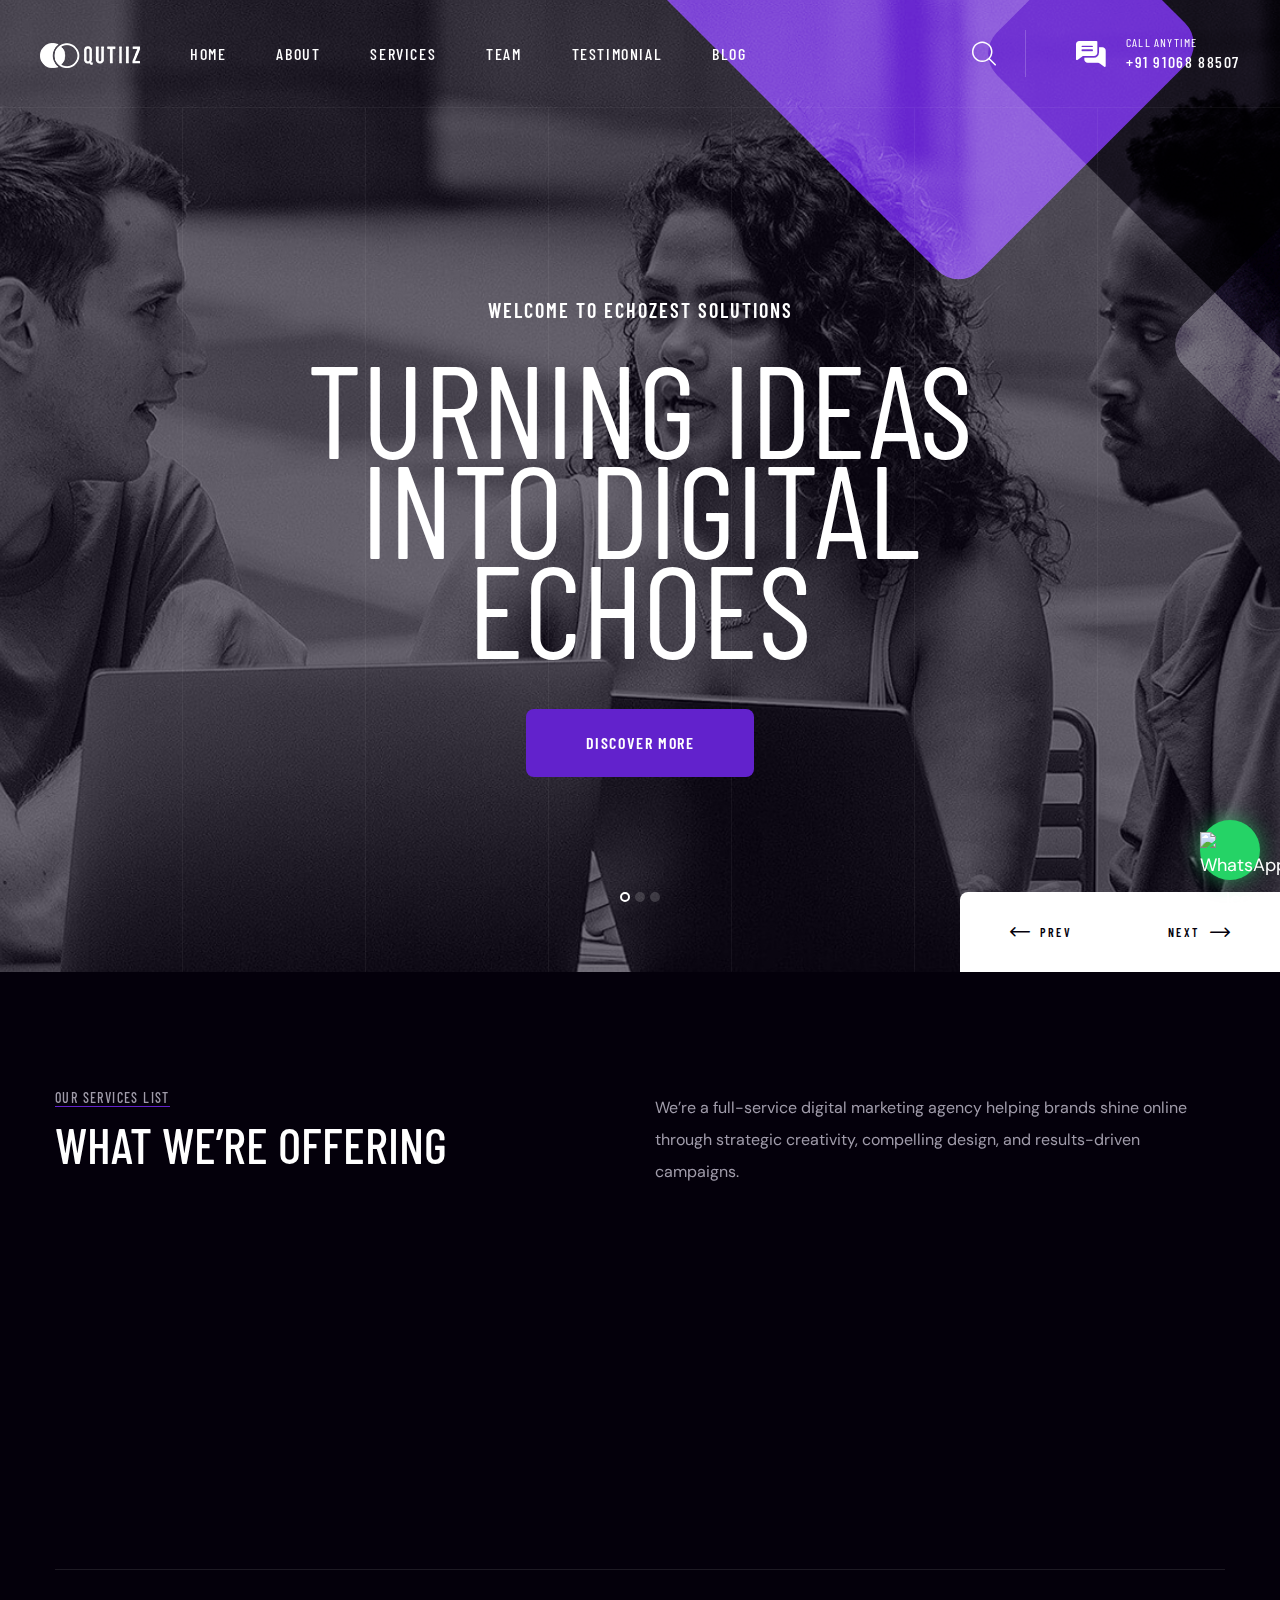
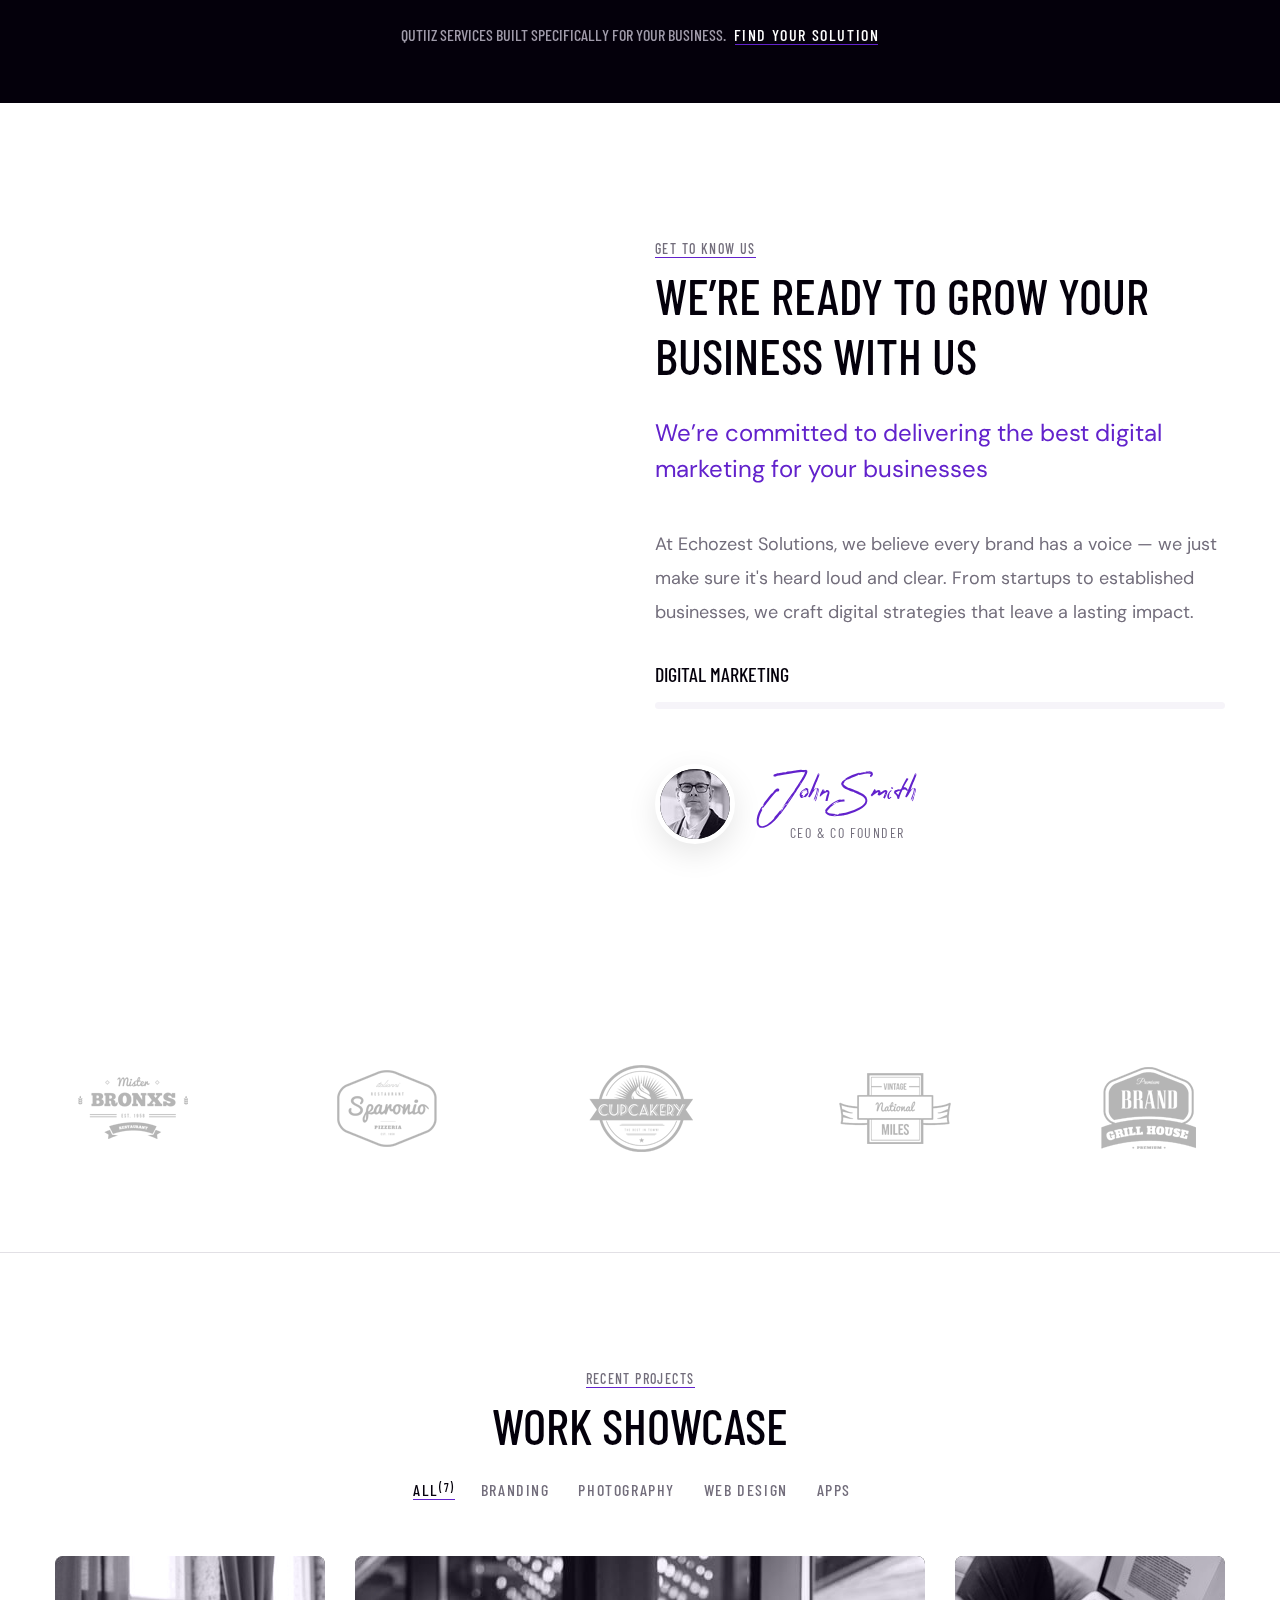
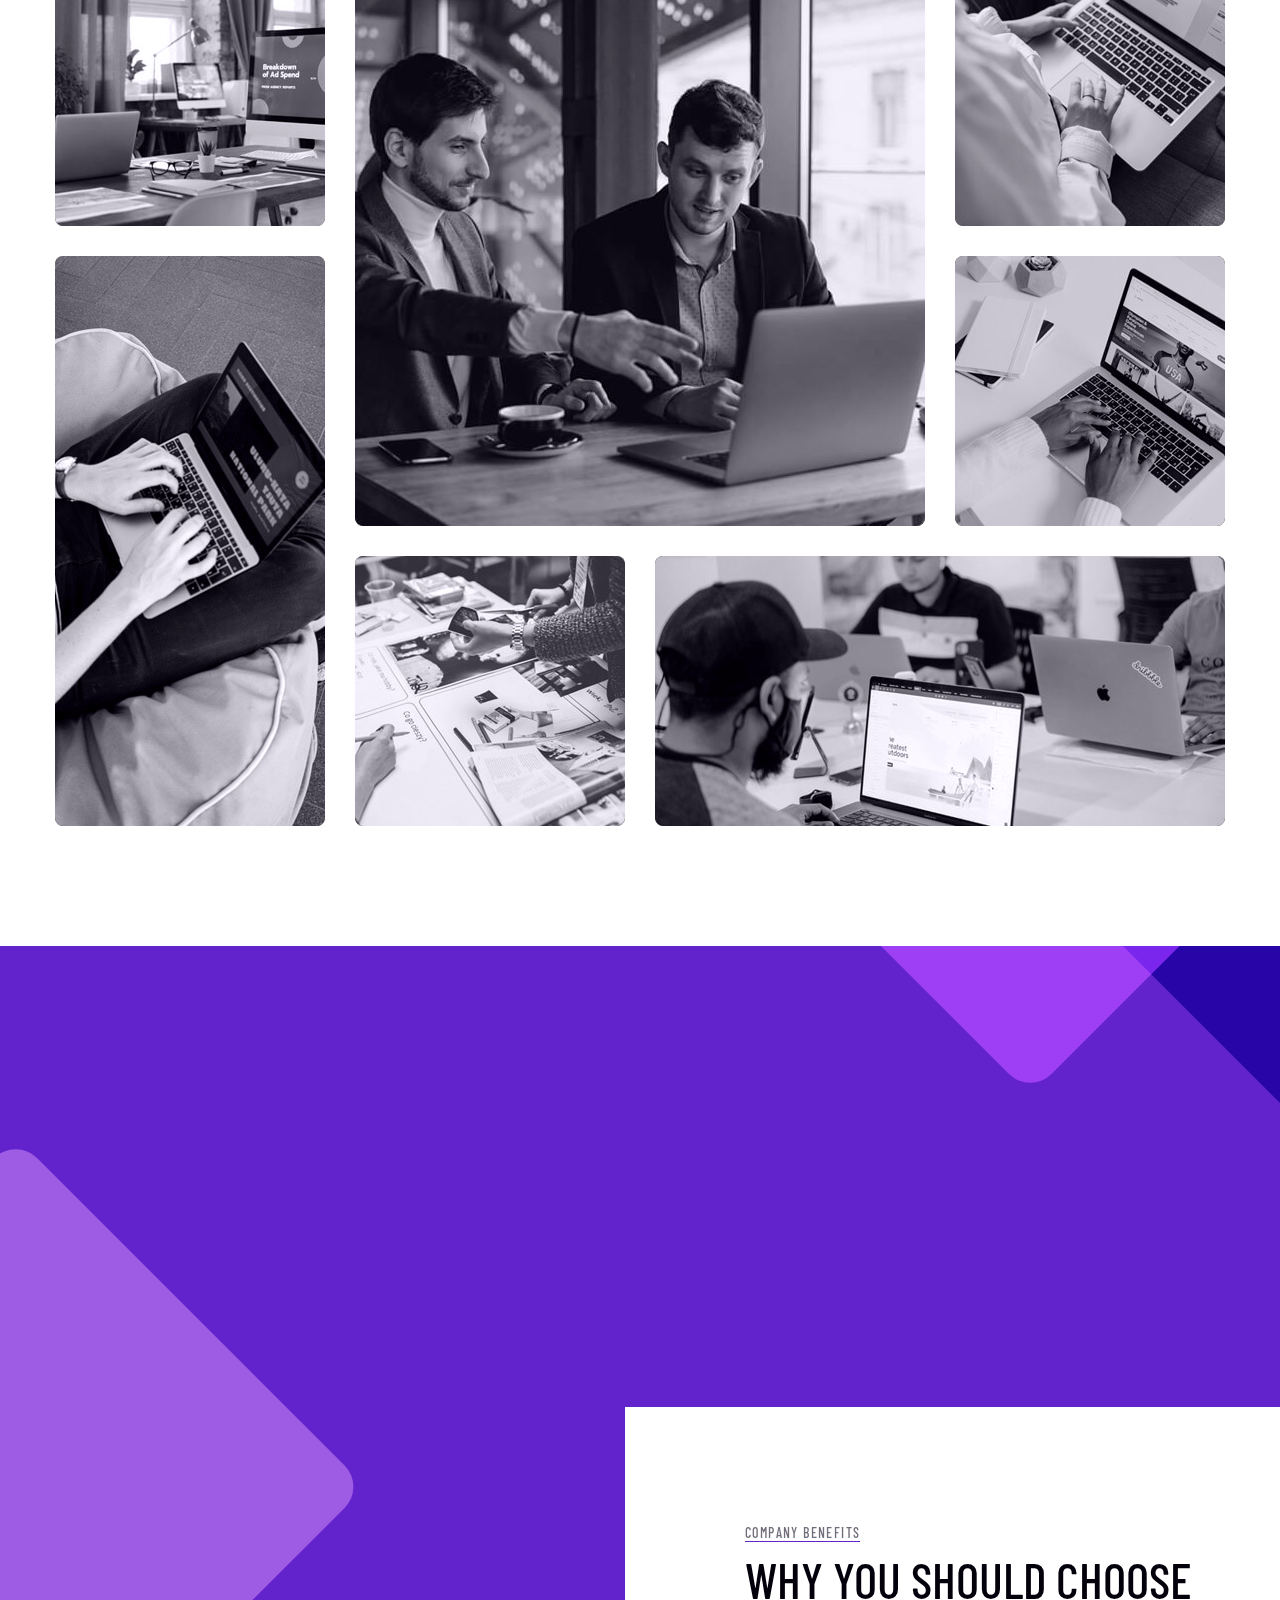
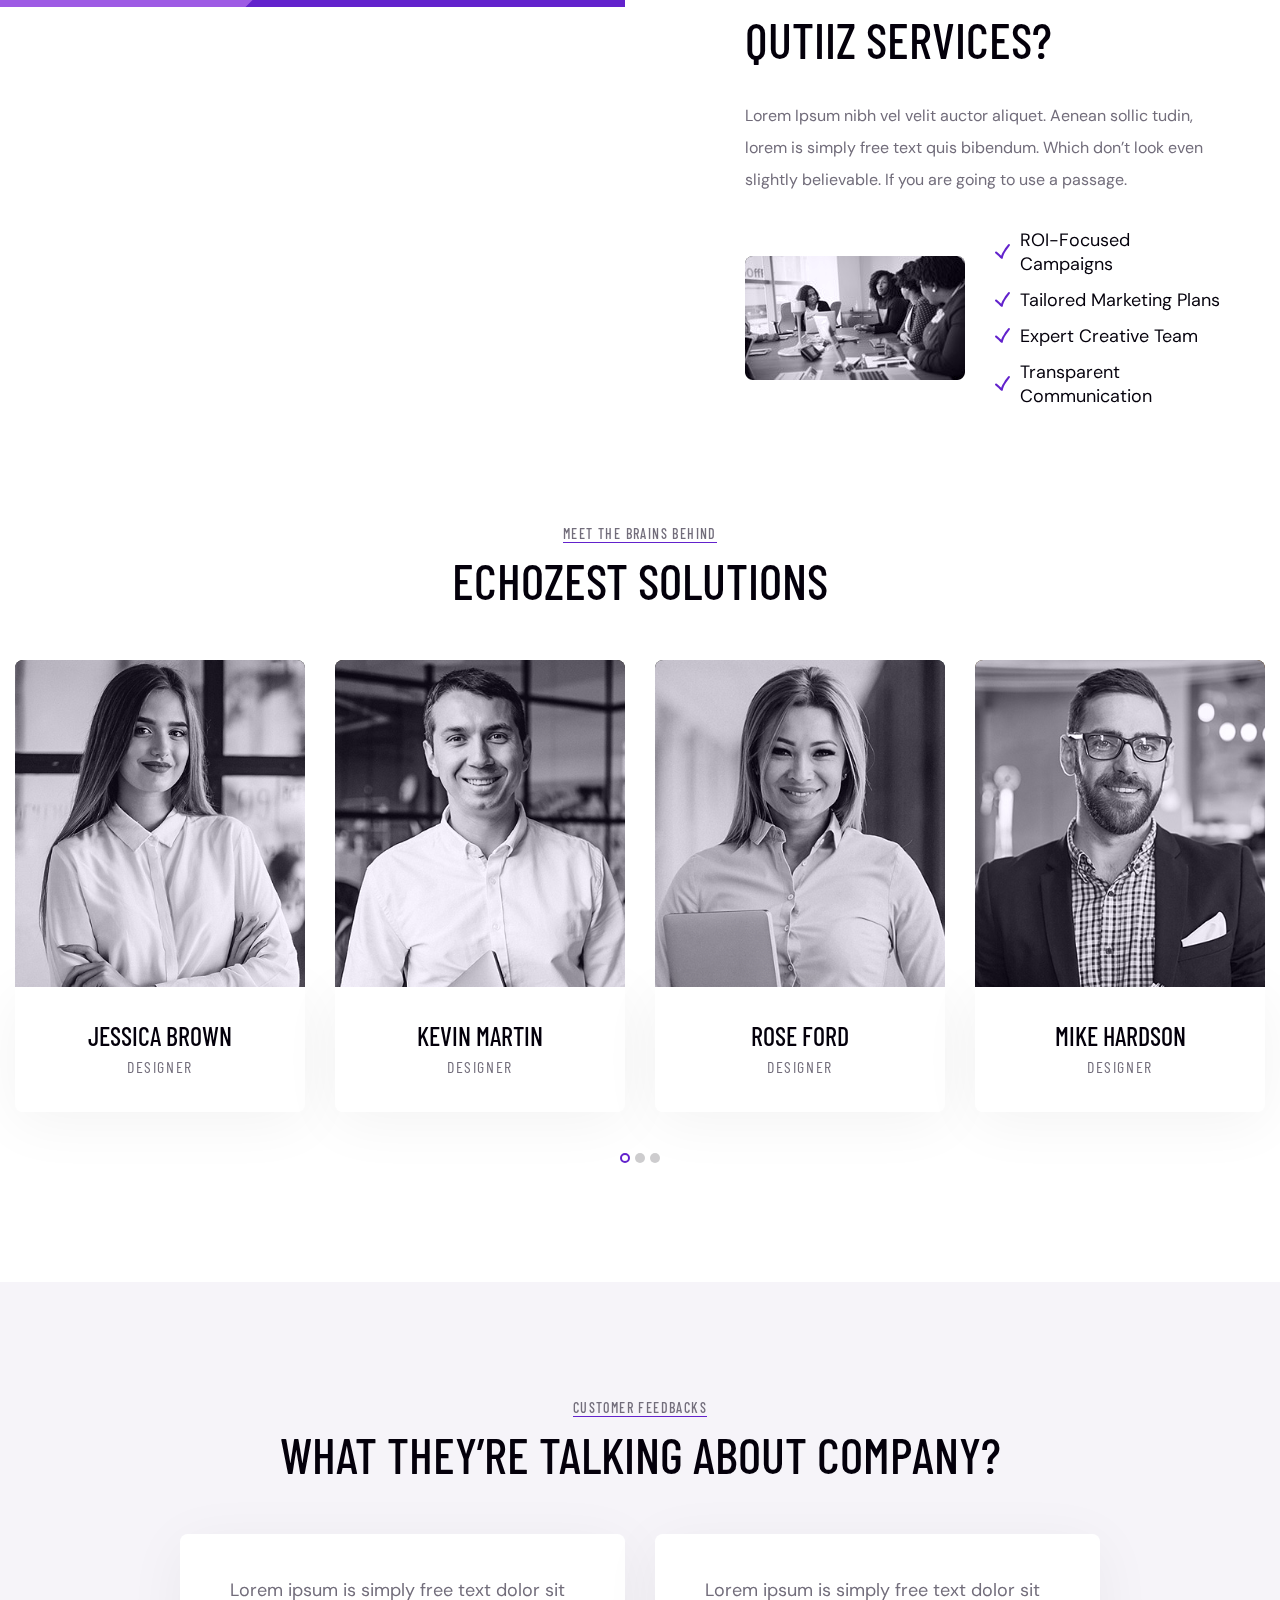
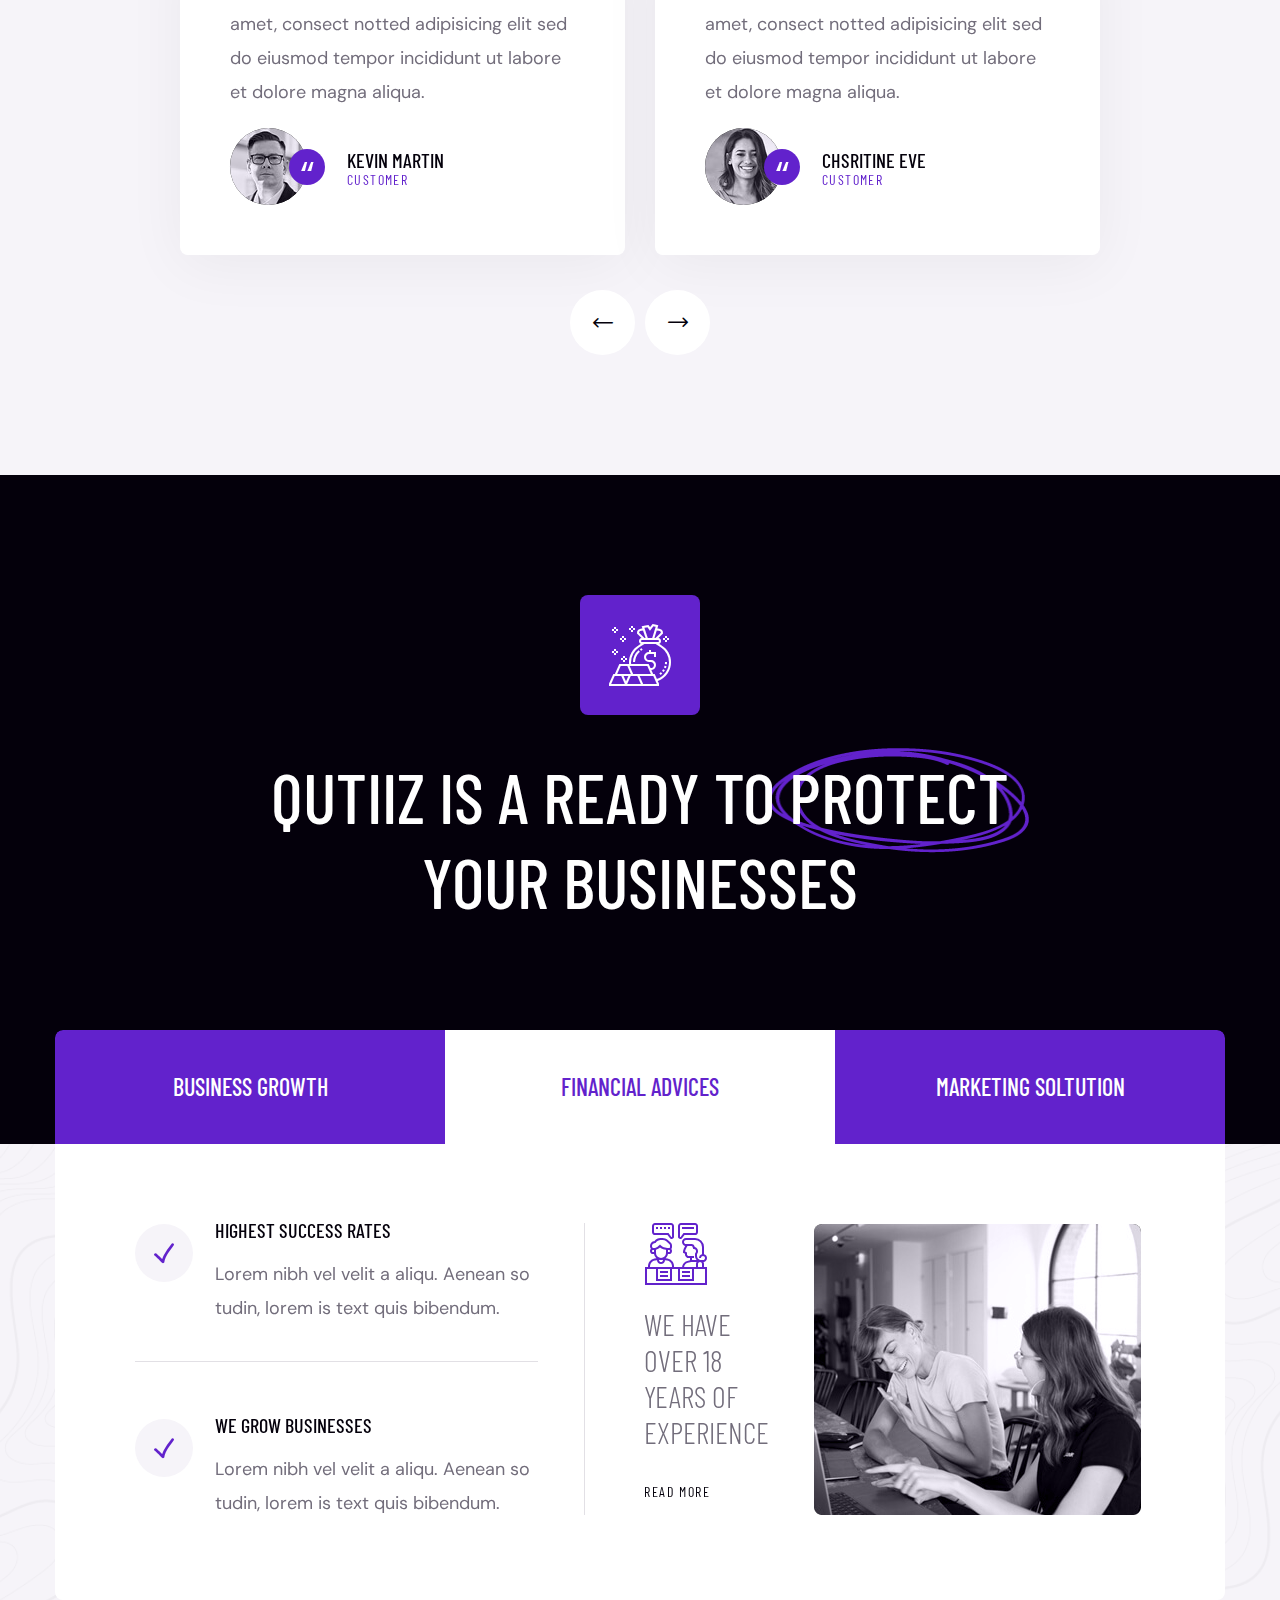
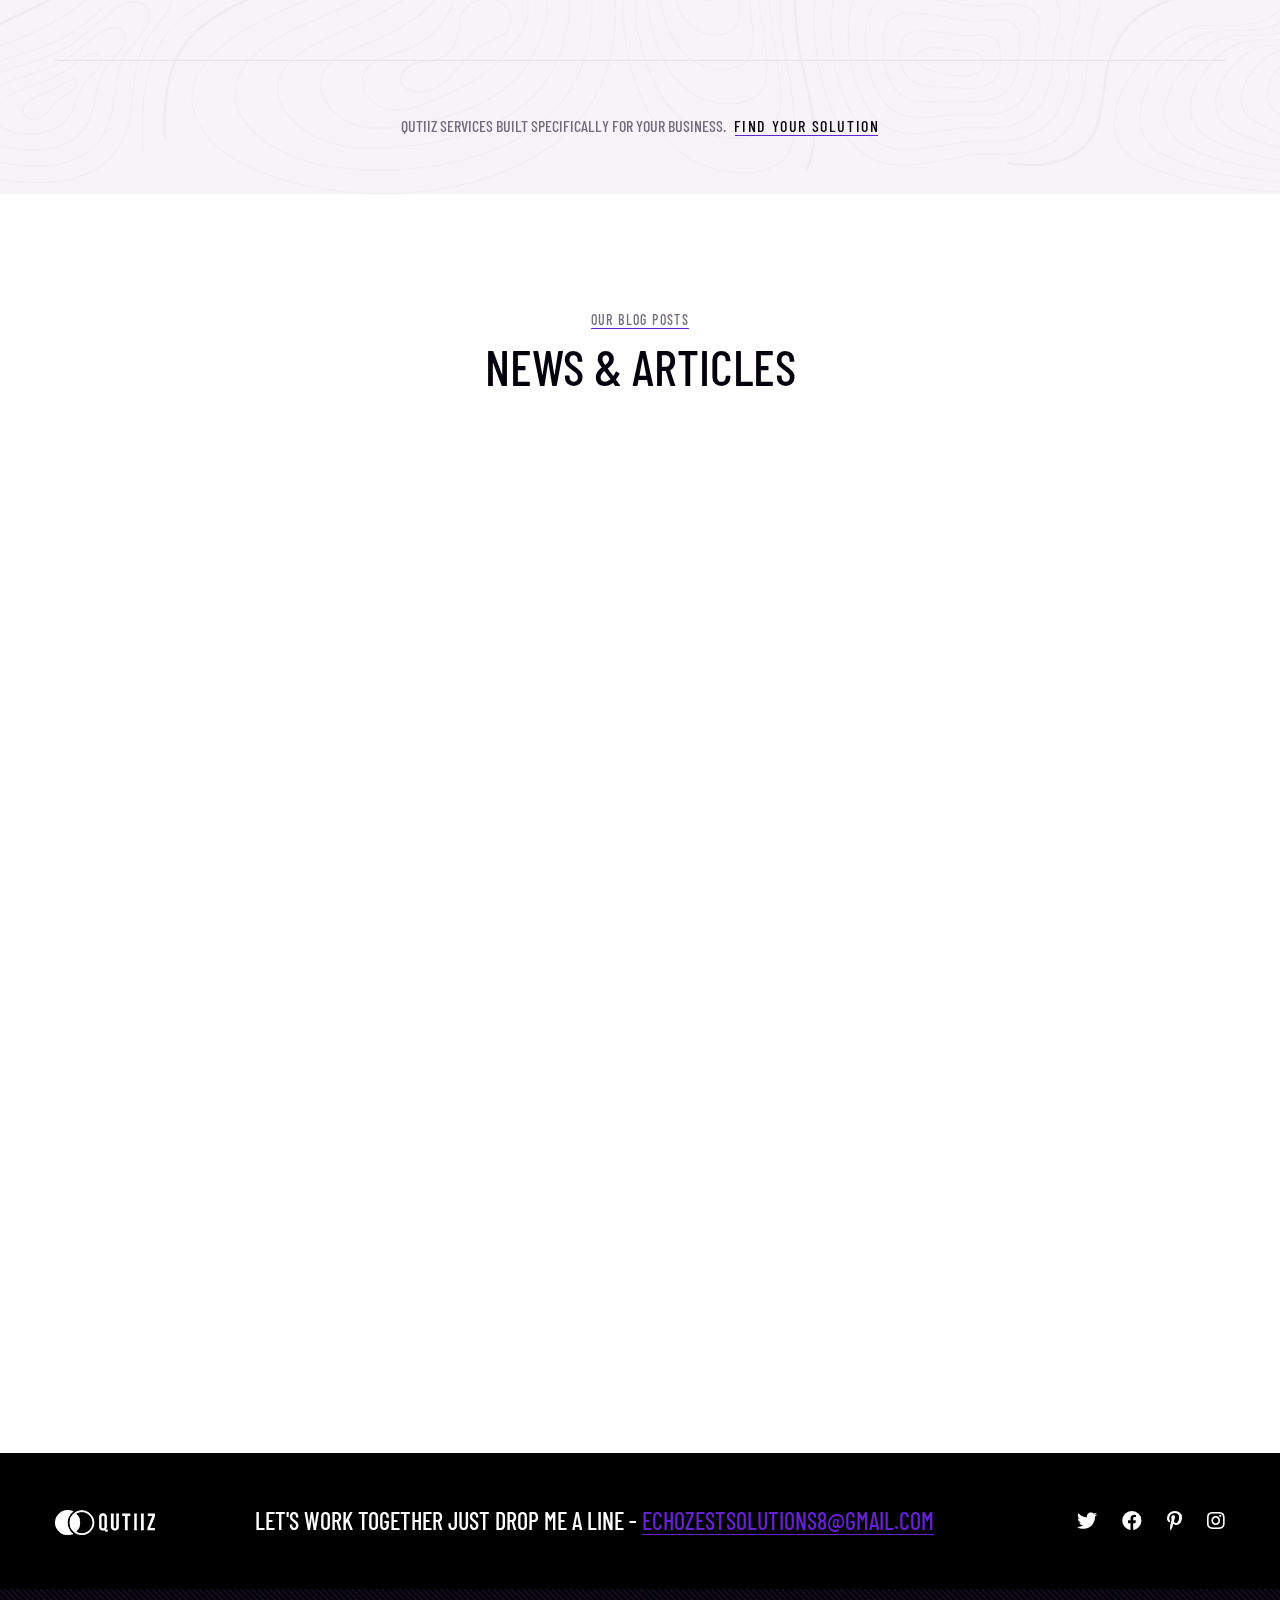
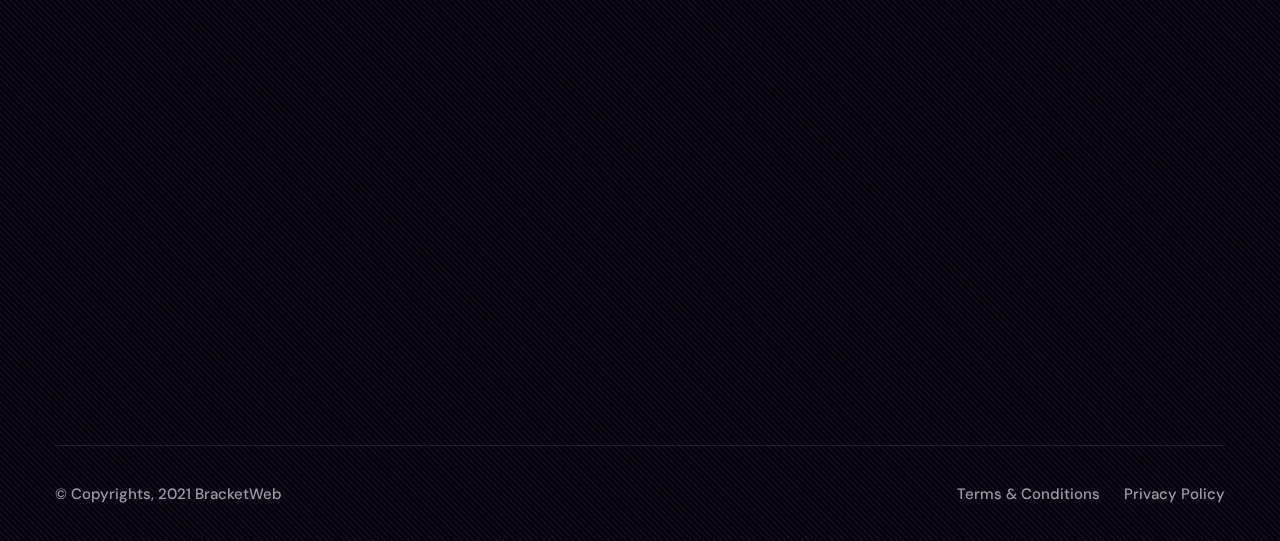
==== commit fc093bb1: "Update index.html" ====
--- a/index.html
+++ b/index.html
@@ -111,10 +111,11 @@
         <img class="preloader__image" width="60" src="assets/images/loader.png" alt="" />
     </div>
     <!-- /.preloader -->
-    <a href="https://wa.me/919106888507?text=Hi%2C%20I%20want%20to%20know%20more%20about%20your%20services" 
-       class="whatsapp-sticky" target="_blank">
-       <img src="https://img.icons8.com/color/48/000000/whatsapp.png" alt="WhatsApp"/>
-    </a>
+    <a href="https://wa.me/919876543210?text=Hi%2C%20I%20want%20to%20know%20more%20about%20your%20services"
+   class="whatsapp-float" target="_blank" title="Chat with us on WhatsApp">
+   <img src="https://cdn-icons-png.flaticon.com/512/733/733585.png" alt="WhatsApp Icon" />
+</a>
+
 
     <div class="page-wrapper">
         <header class="main-header clearfix">
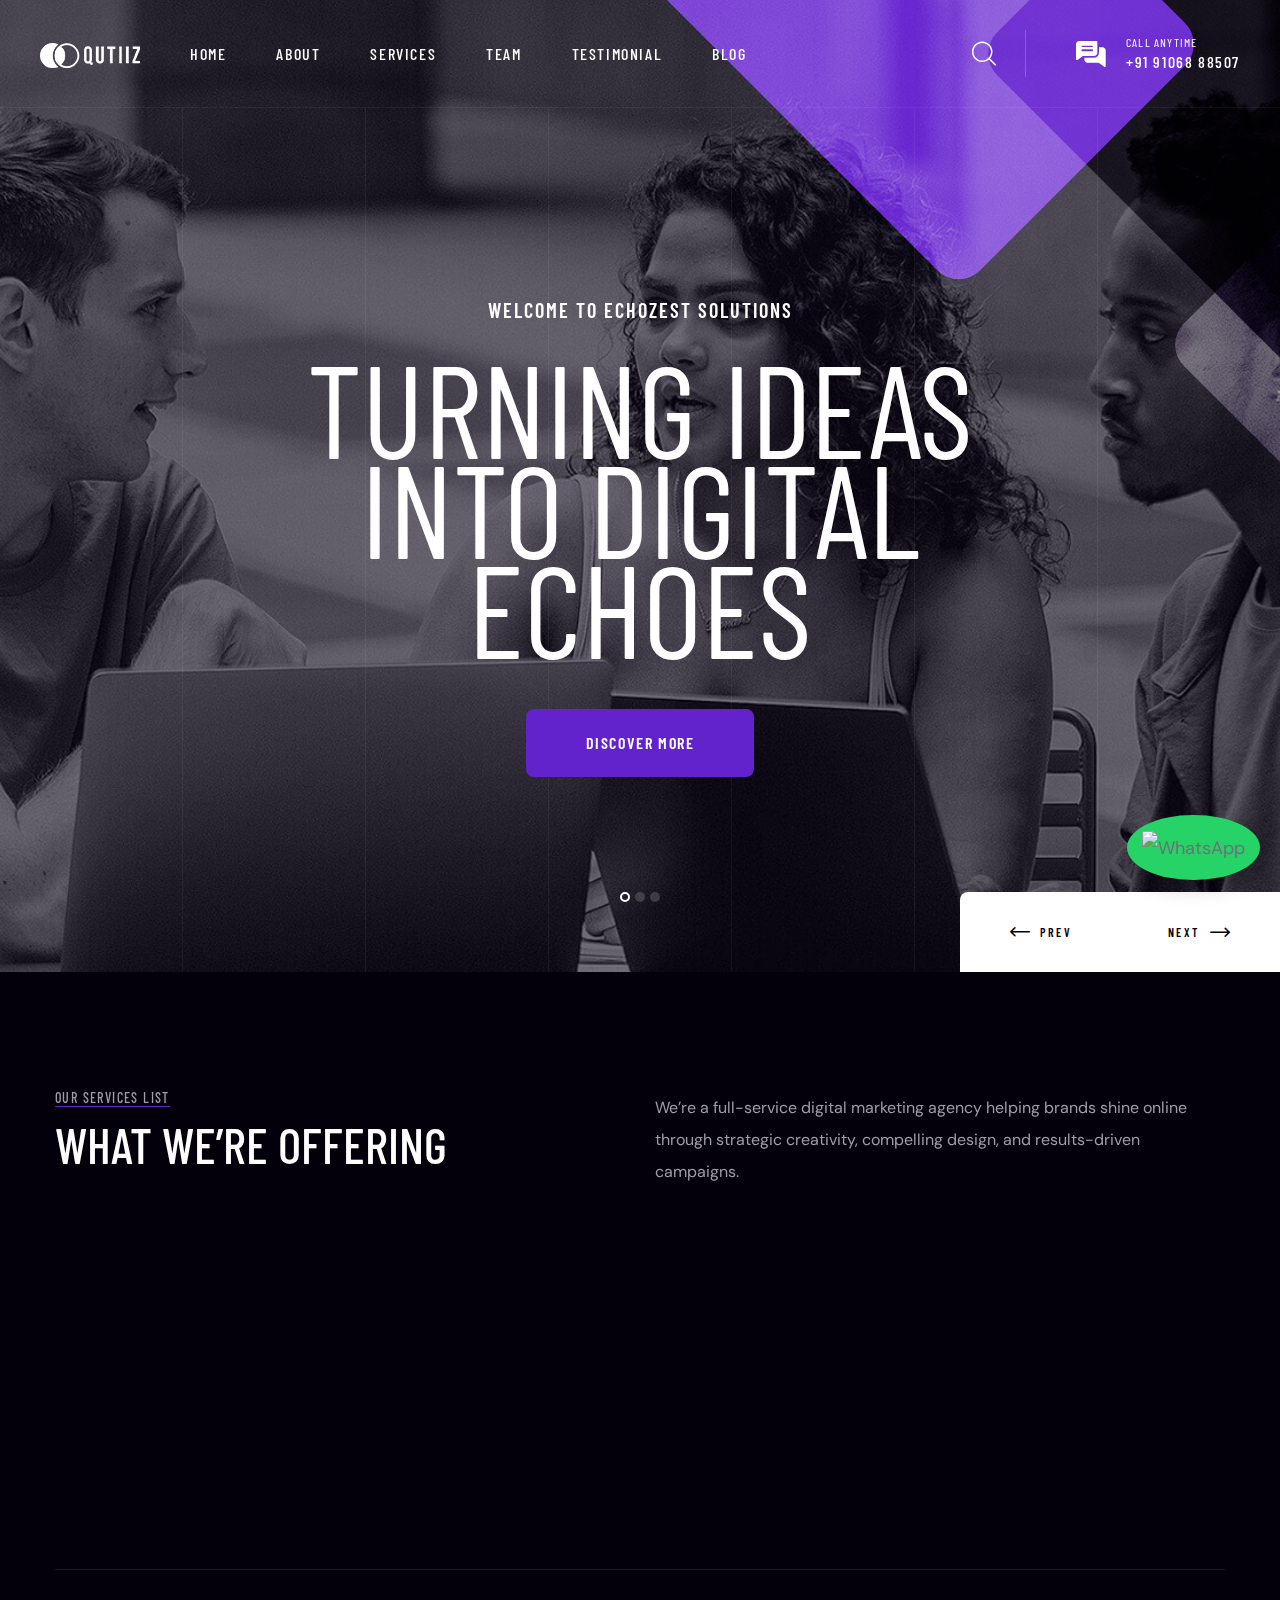
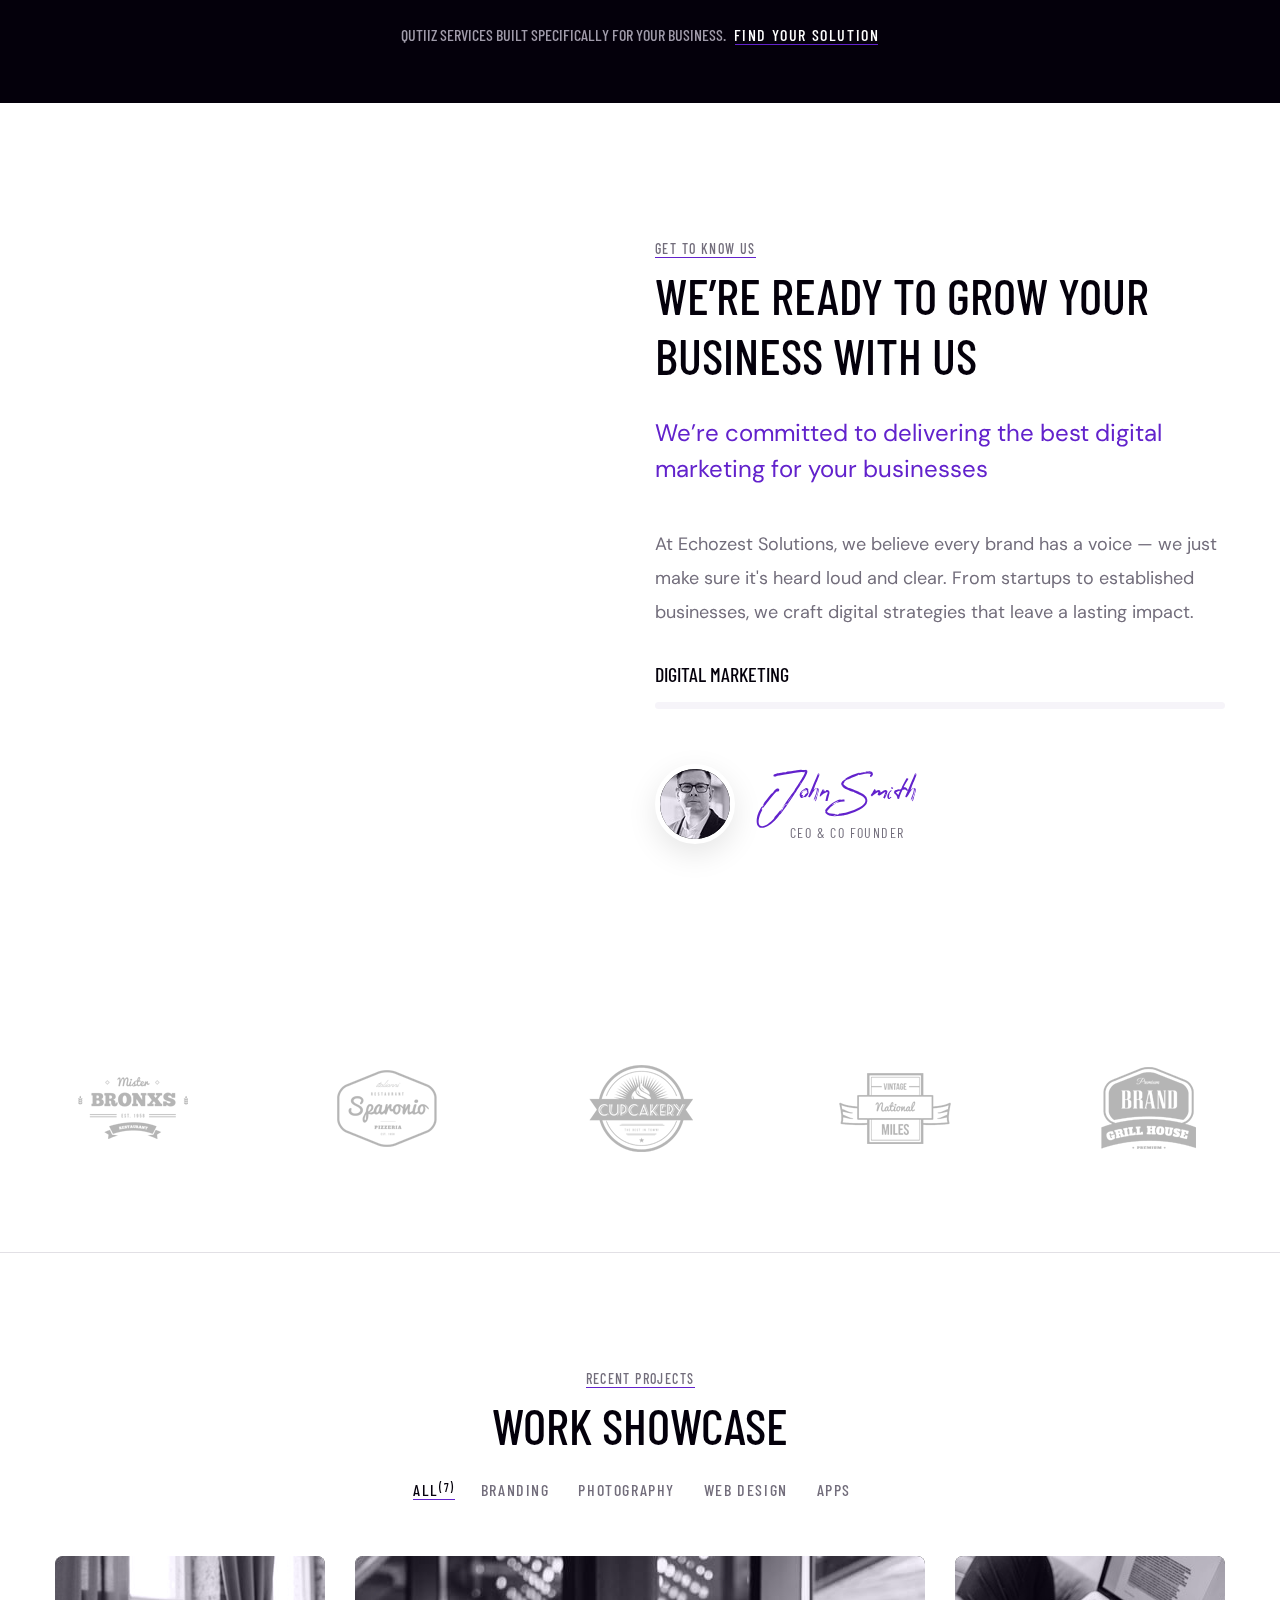
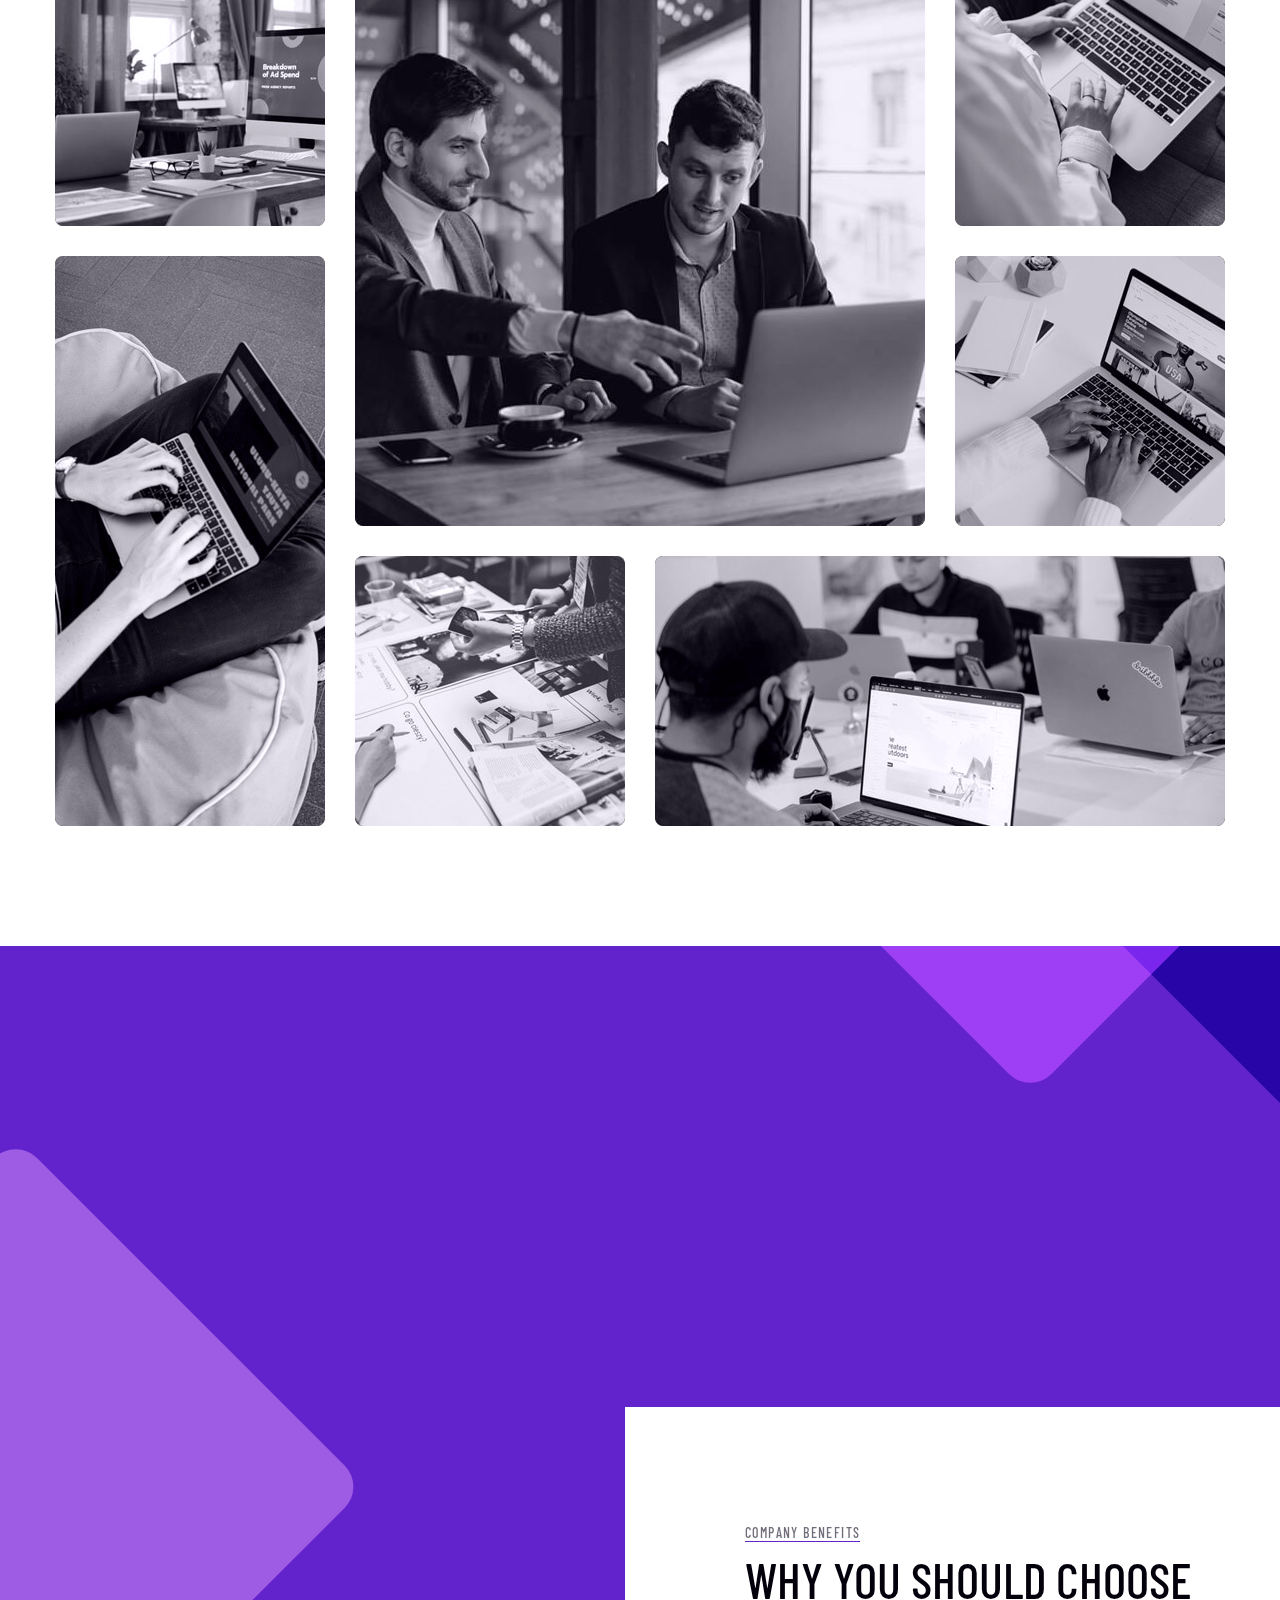
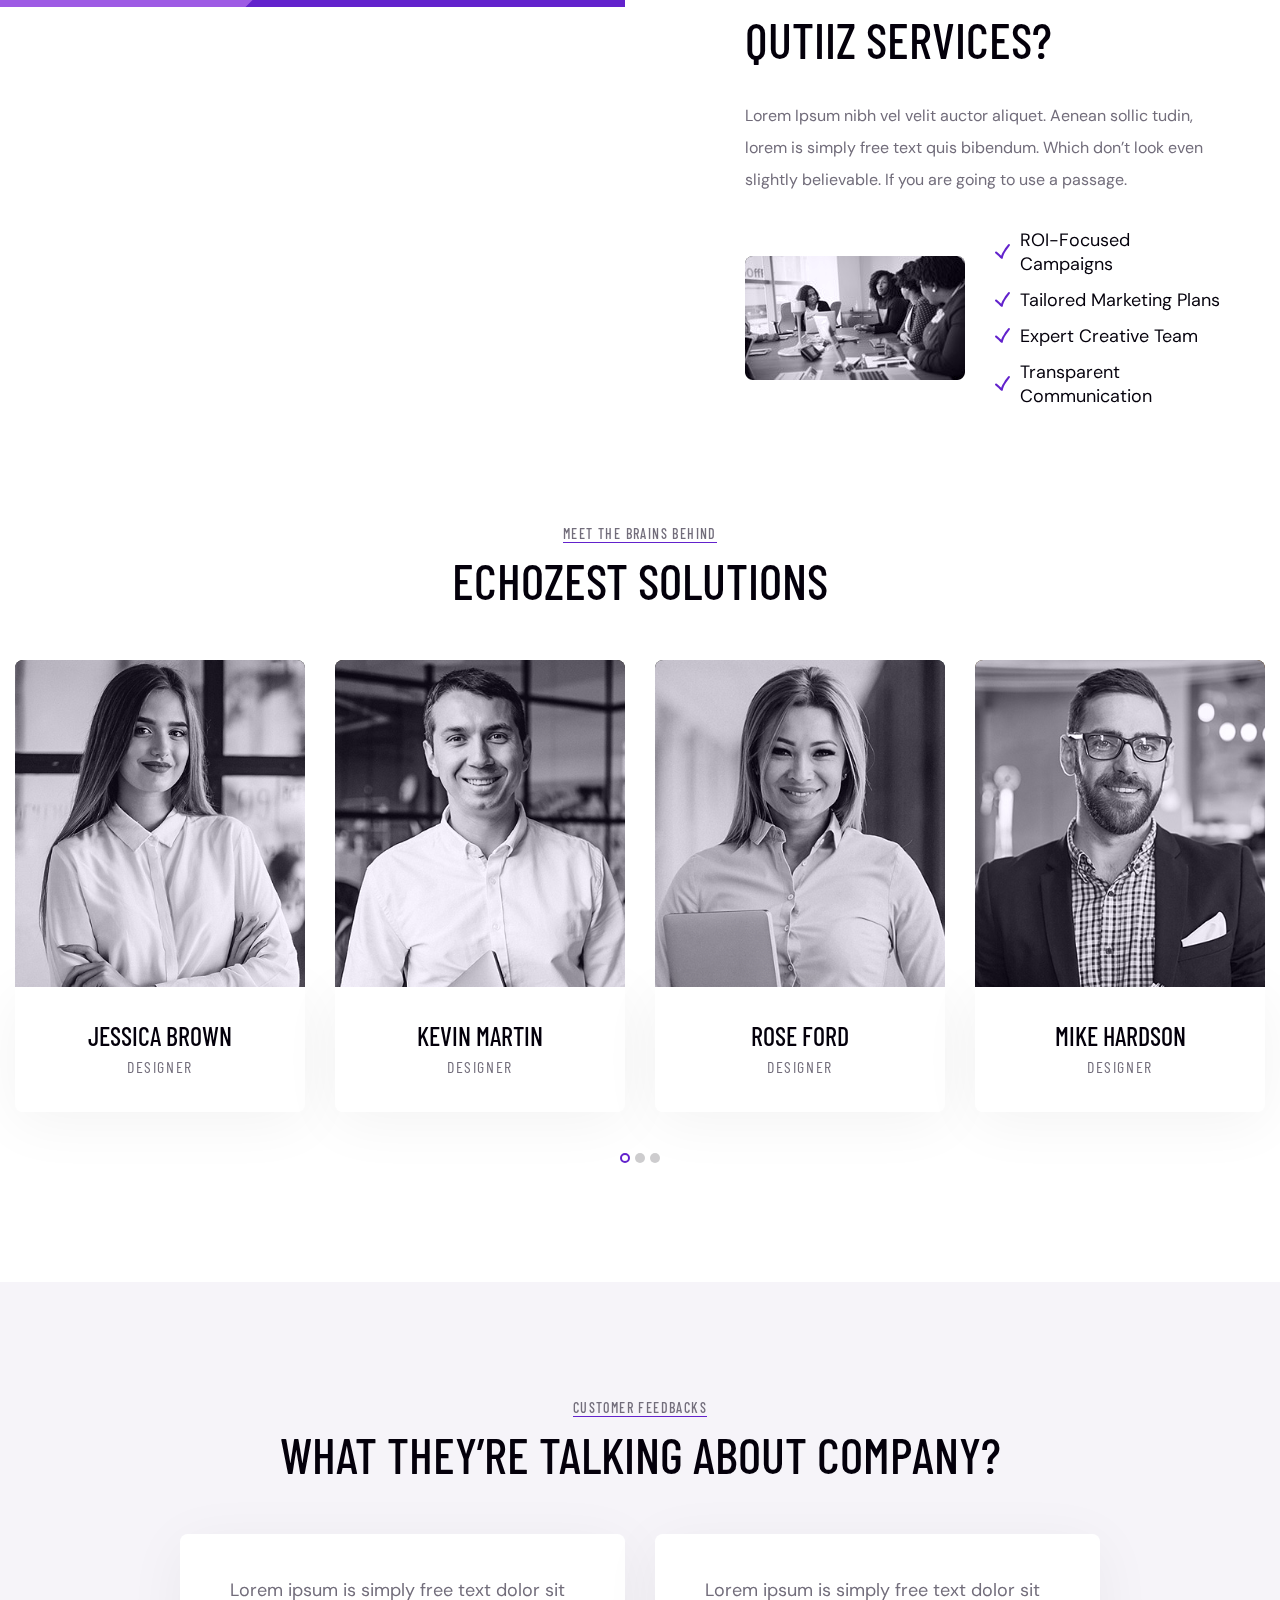
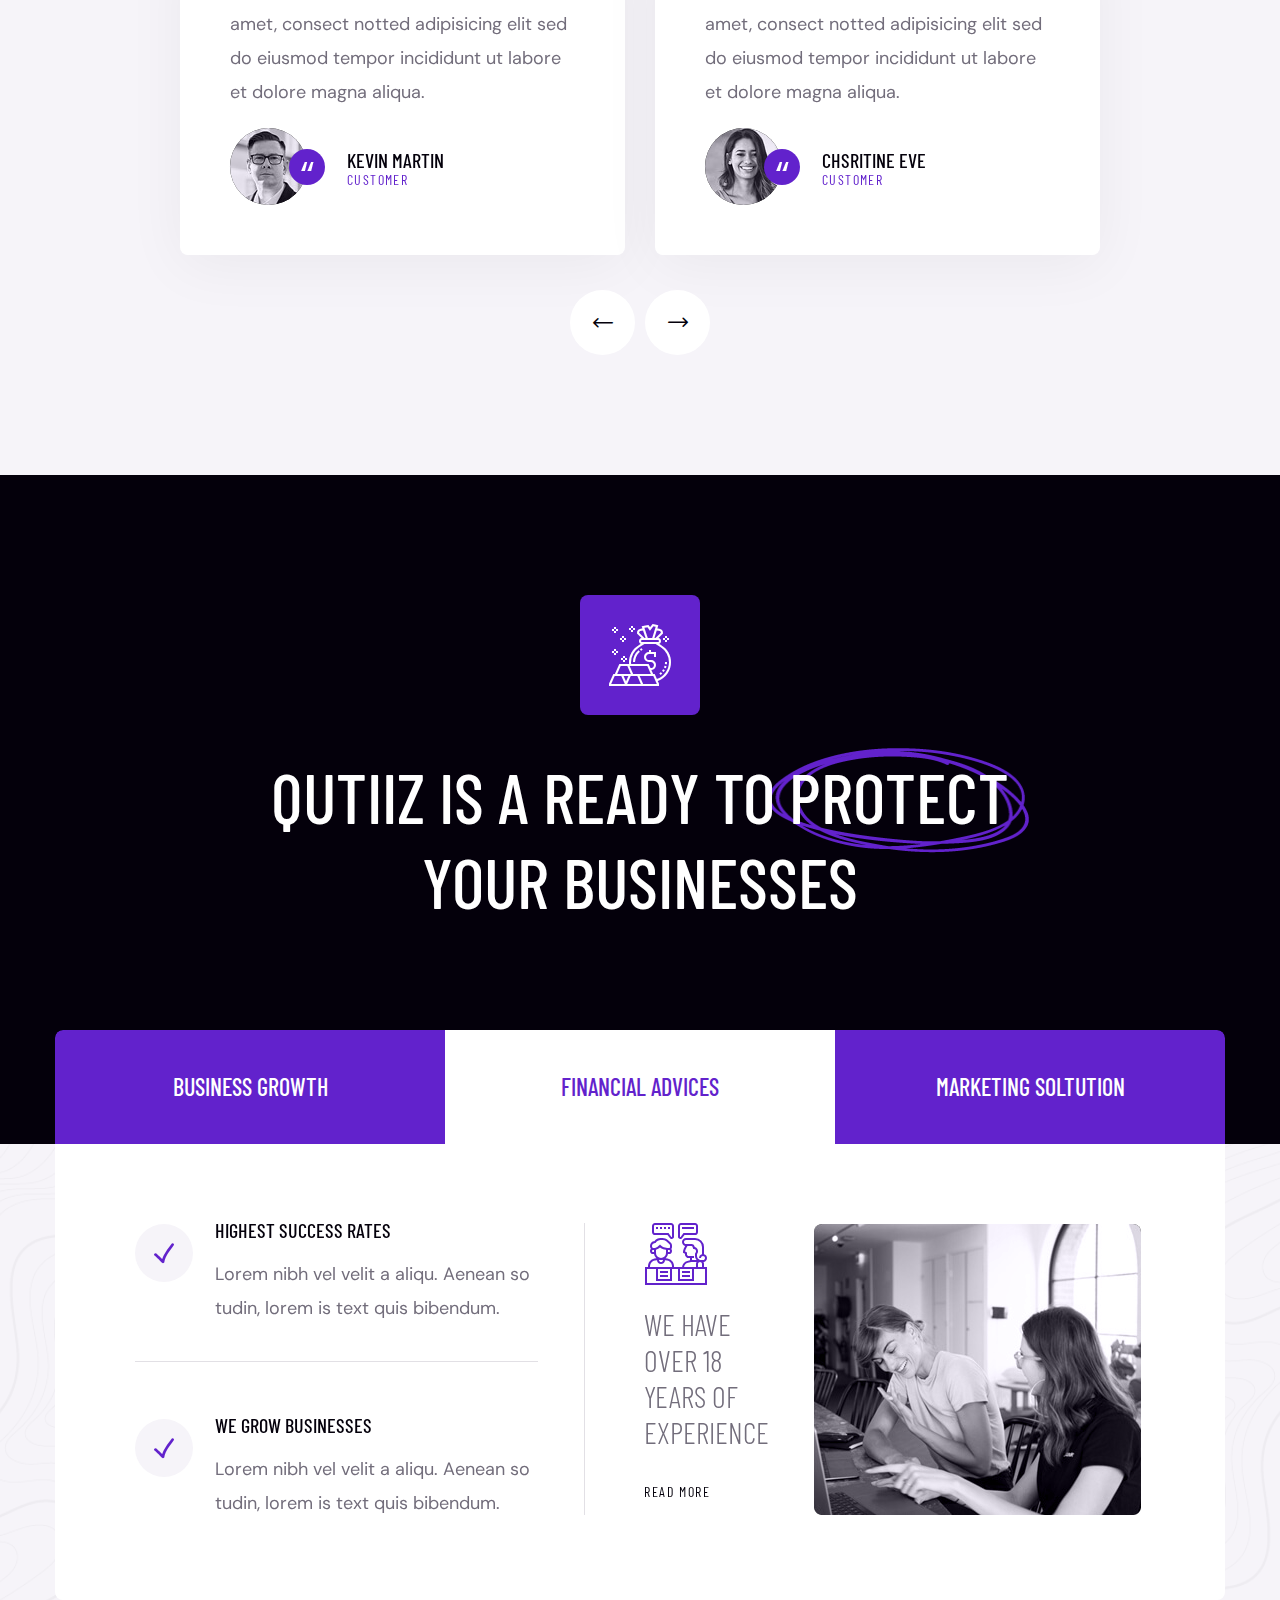
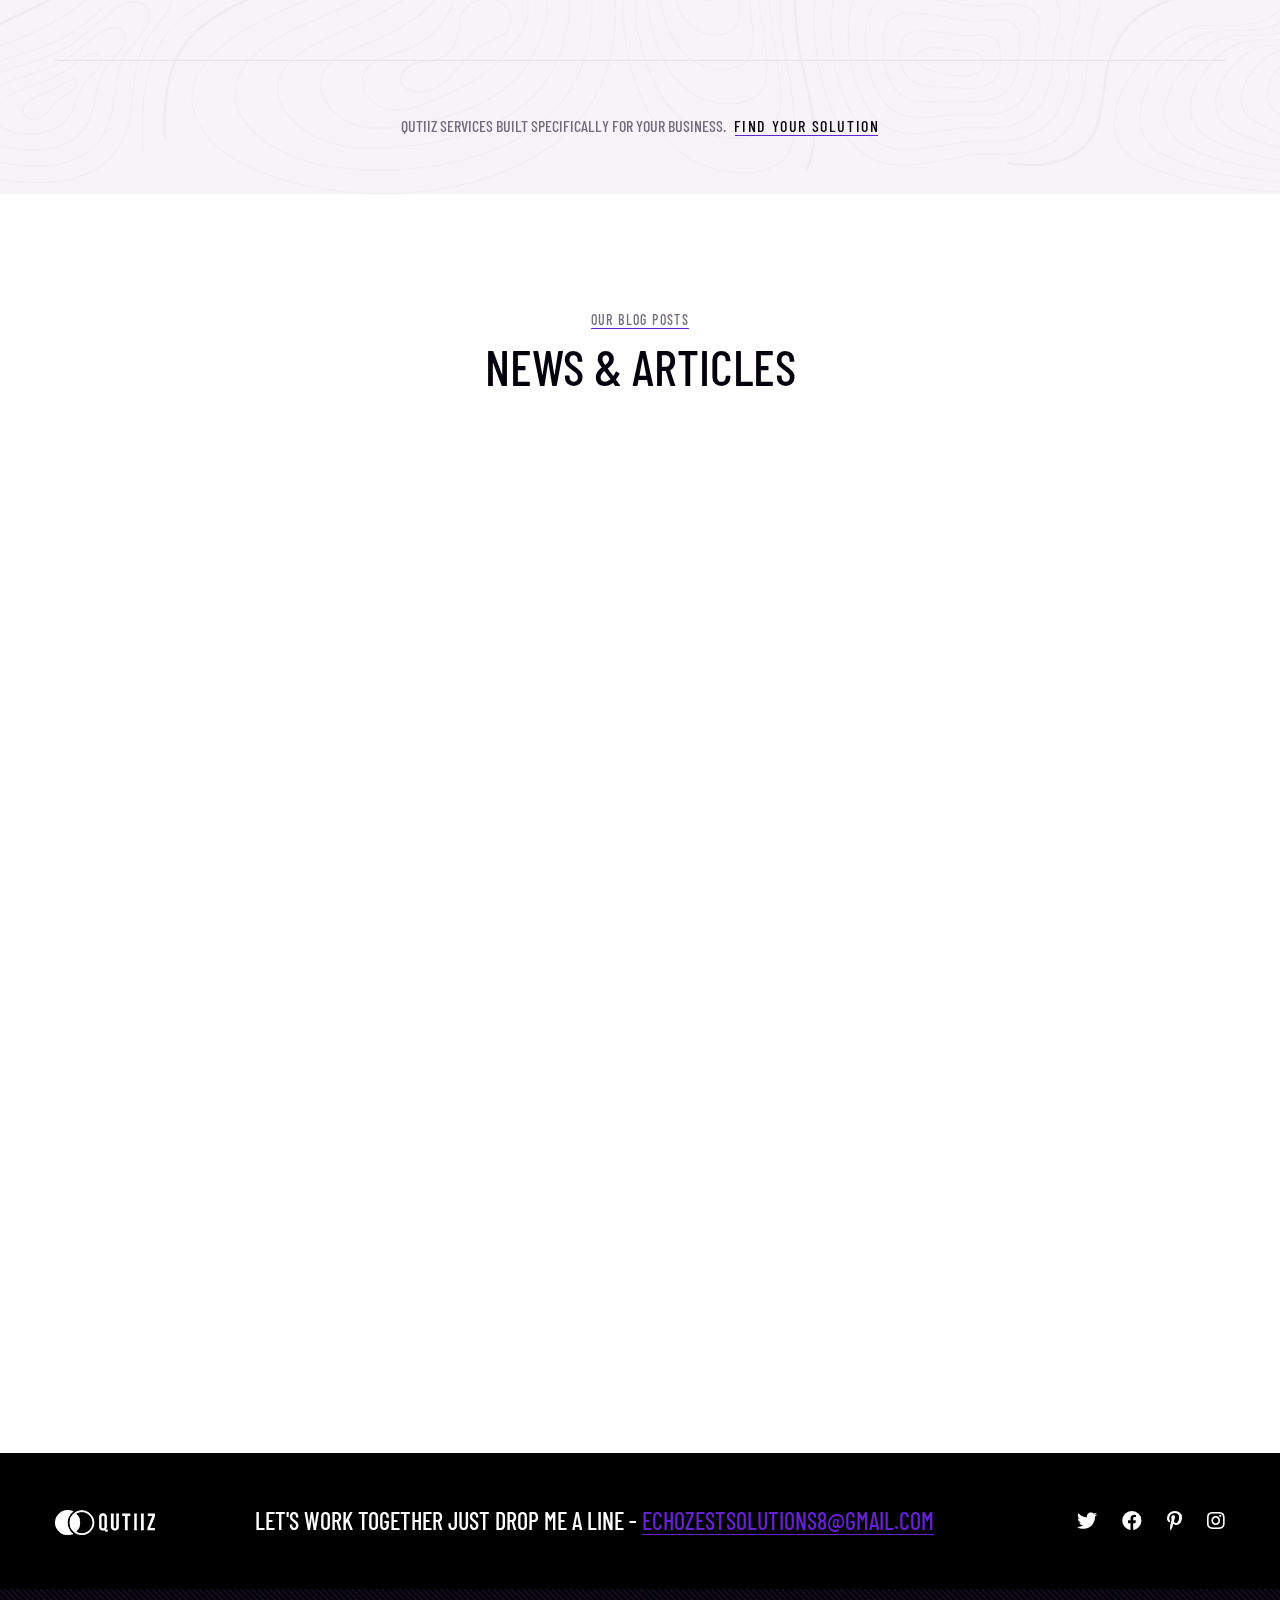
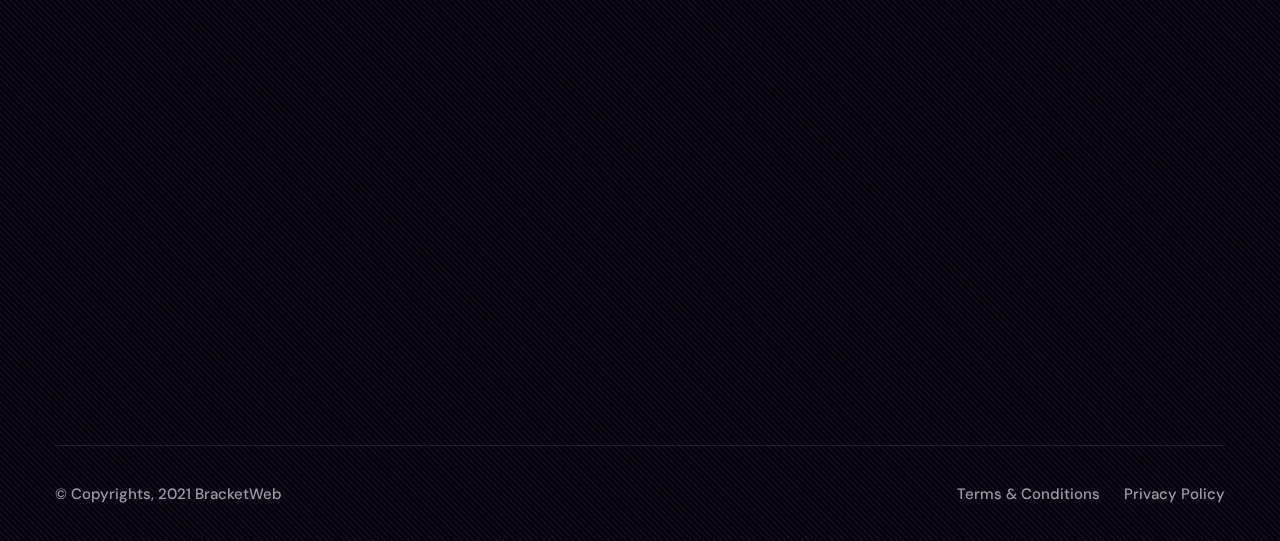
==== commit e9bc1da7: "Update index.html" ====
--- a/index.html
+++ b/index.html
@@ -54,53 +54,44 @@
     <link rel="stylesheet" href="assets/css/qutiiz.css" />
 
     <style>
-.whatsapp-float {
+        .whatsapp-sticky {
     position: fixed;
-    width: 60px;
-    height: 60px;
     bottom: 20px;
     right: 20px;
+    z-index: 9999;
     background-color: #25D366;
-    color: #fff;
+    padding: 15px;
     border-radius: 50%;
-    text-align: center;
-    box-shadow: 0 0 20px rgba(37, 211, 102, 0.6);
-    z-index: 1000;
-    animation: floaty 3s ease-in-out infinite, pulse-glow 2s infinite;
+    box-shadow: 0 8px 20px rgba(0, 0, 0, 0.2);
+    animation: pulse 2s infinite;
     transition: transform 0.3s ease;
 }
 
-.whatsapp-float:hover {
-    transform: scale(1.1) rotate(5deg);
+.whatsapp-sticky:hover {
+    transform: scale(1.1);
     animation: none;
-    box-shadow: 0 0 20px 5px rgba(37, 211, 102, 0.9);
 }
 
-.whatsapp-float img {
-    width: 60%;
-    margin-top: 20%;
+.whatsapp-sticky img {
+    width: 32px;
+    height: 32px;
 }
 
-/* Floating Motion */
-@keyframes floaty {
-    0% { transform: translateY(0); }
-    50% { transform: translateY(-5px); }
-    100% { transform: translateY(0); }
-}
-
-/* Glow Pulse */
-@keyframes pulse-glow {
+/* Animation Keyframes */
+@keyframes pulse {
     0% {
+        transform: scale(1);
         box-shadow: 0 0 0 0 rgba(37, 211, 102, 0.7);
     }
     70% {
+        transform: scale(1.1);
         box-shadow: 0 0 0 10px rgba(37, 211, 102, 0);
     }
     100% {
+        transform: scale(1);
         box-shadow: 0 0 0 0 rgba(37, 211, 102, 0);
     }
 }
-
 
     </style>
     
@@ -111,10 +102,12 @@
         <img class="preloader__image" width="60" src="assets/images/loader.png" alt="" />
     </div>
     <!-- /.preloader -->
-    <a href="https://wa.me/919876543210?text=Hi%2C%20I%20want%20to%20know%20more%20about%20your%20services"
-   class="whatsapp-float" target="_blank" title="Chat with us on WhatsApp">
-   <img src="https://cdn-icons-png.flaticon.com/512/733/733585.png" alt="WhatsApp Icon" />
-</a>
+
+    <a href="https://wa.me/919876543210?text=Hi%2C%20I%20want%20to%20know%20more%20about%20your%20services" 
+       class="whatsapp-sticky" target="_blank">
+       <img src="https://img.icons8.com/color/48/000000/whatsapp.png" alt="WhatsApp"/>
+    </a>
+
 
 
     <div class="page-wrapper">
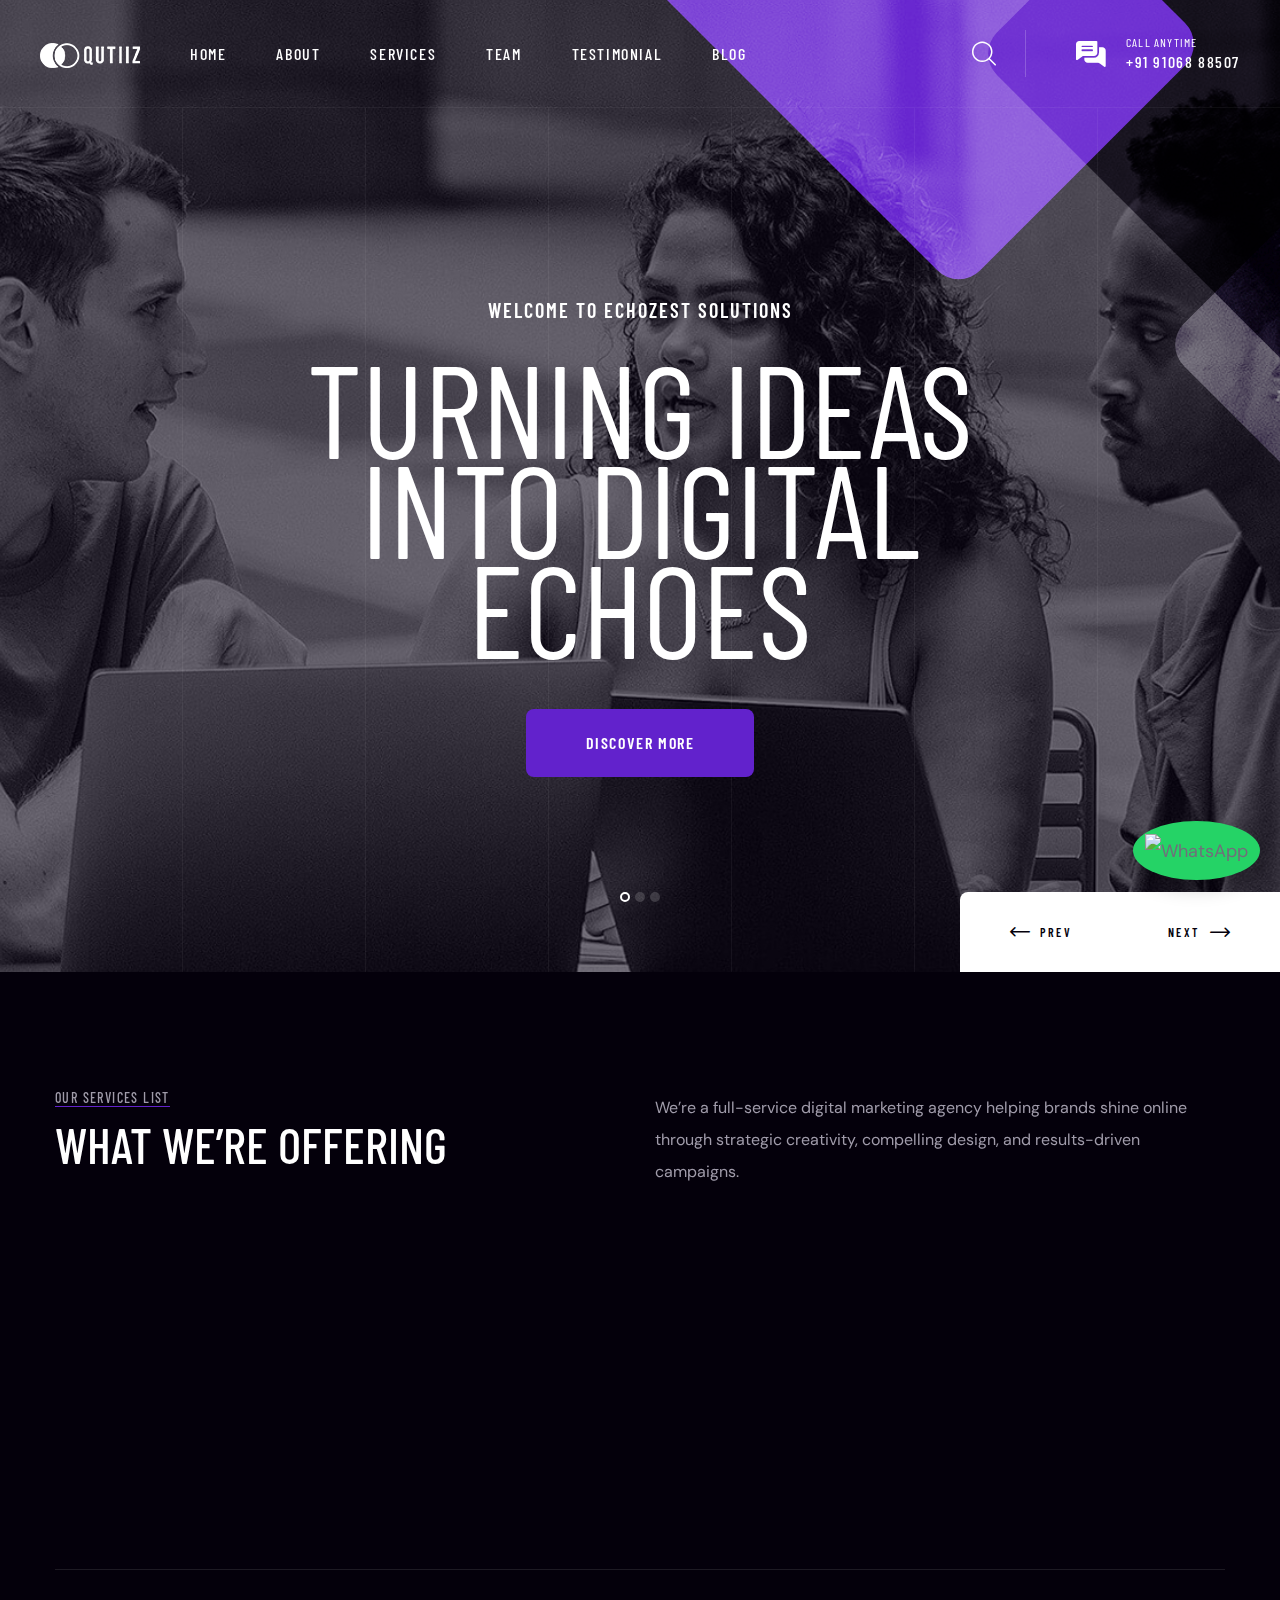
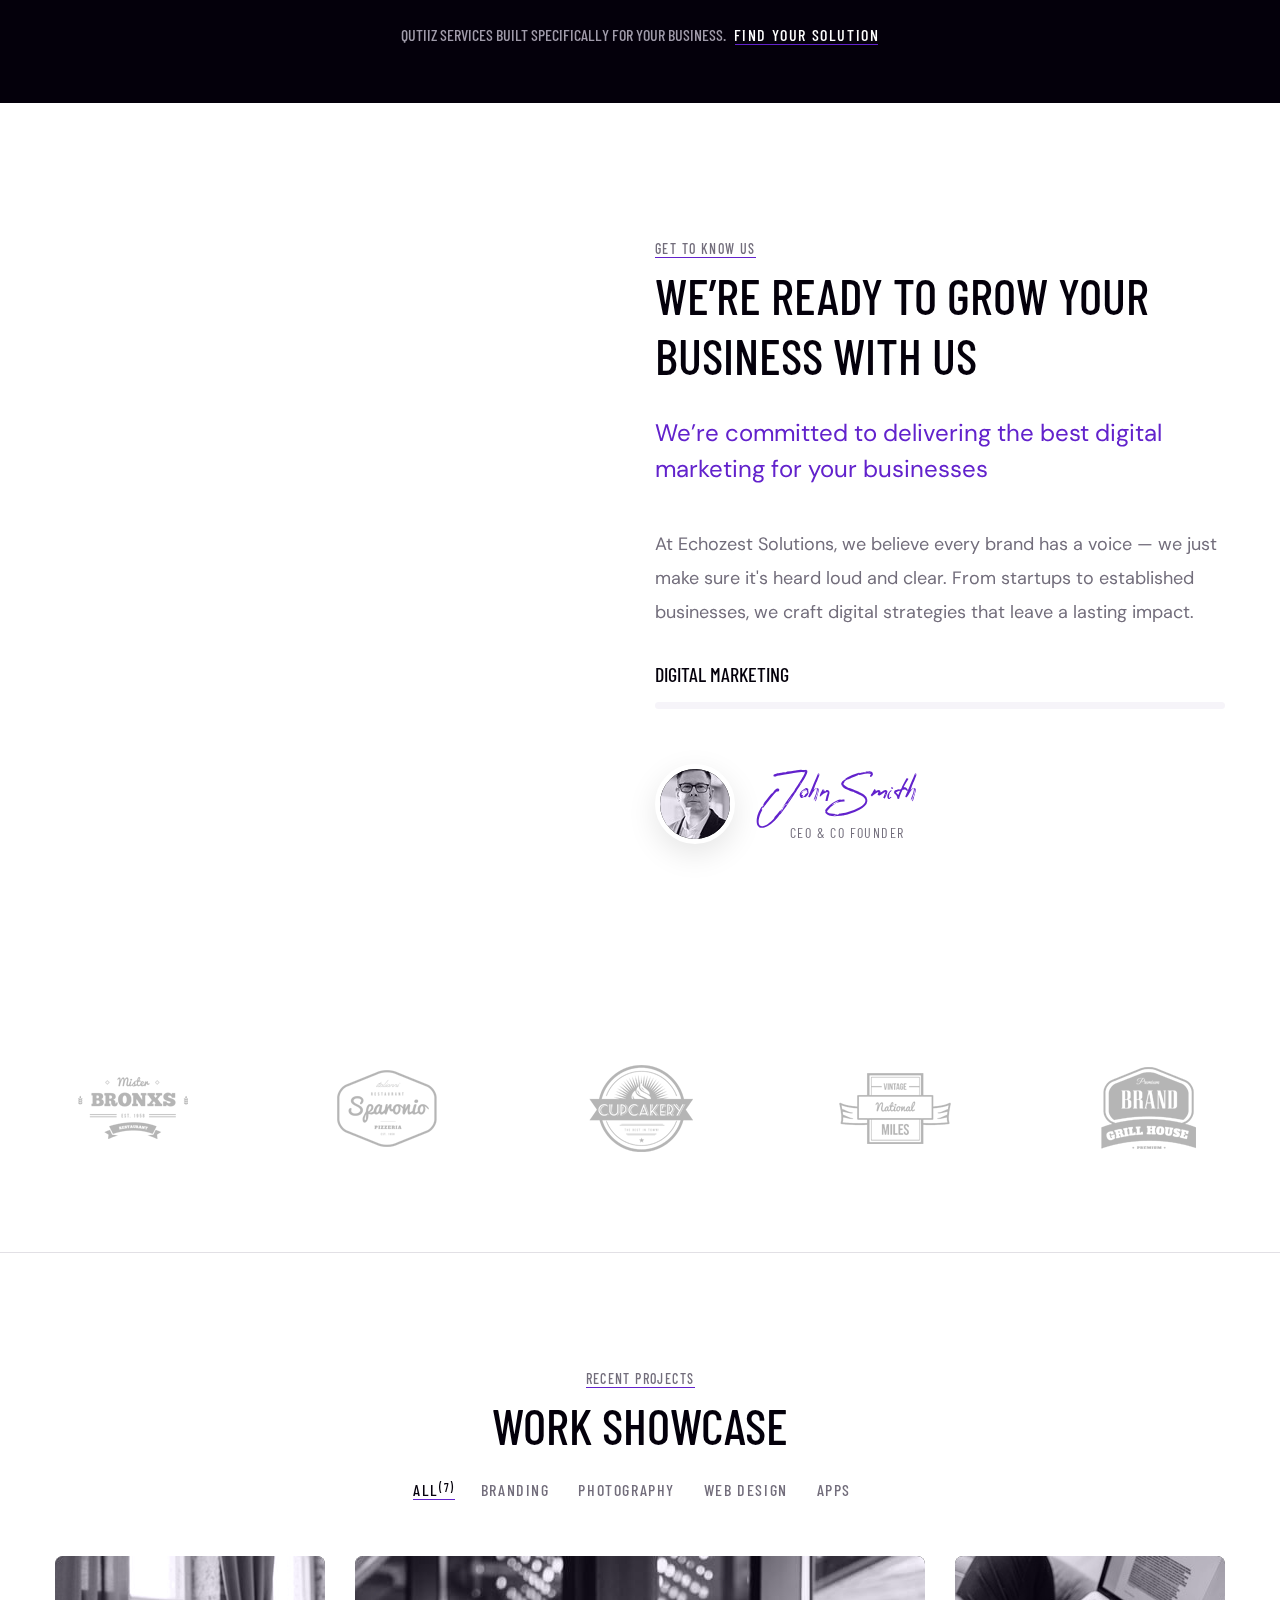
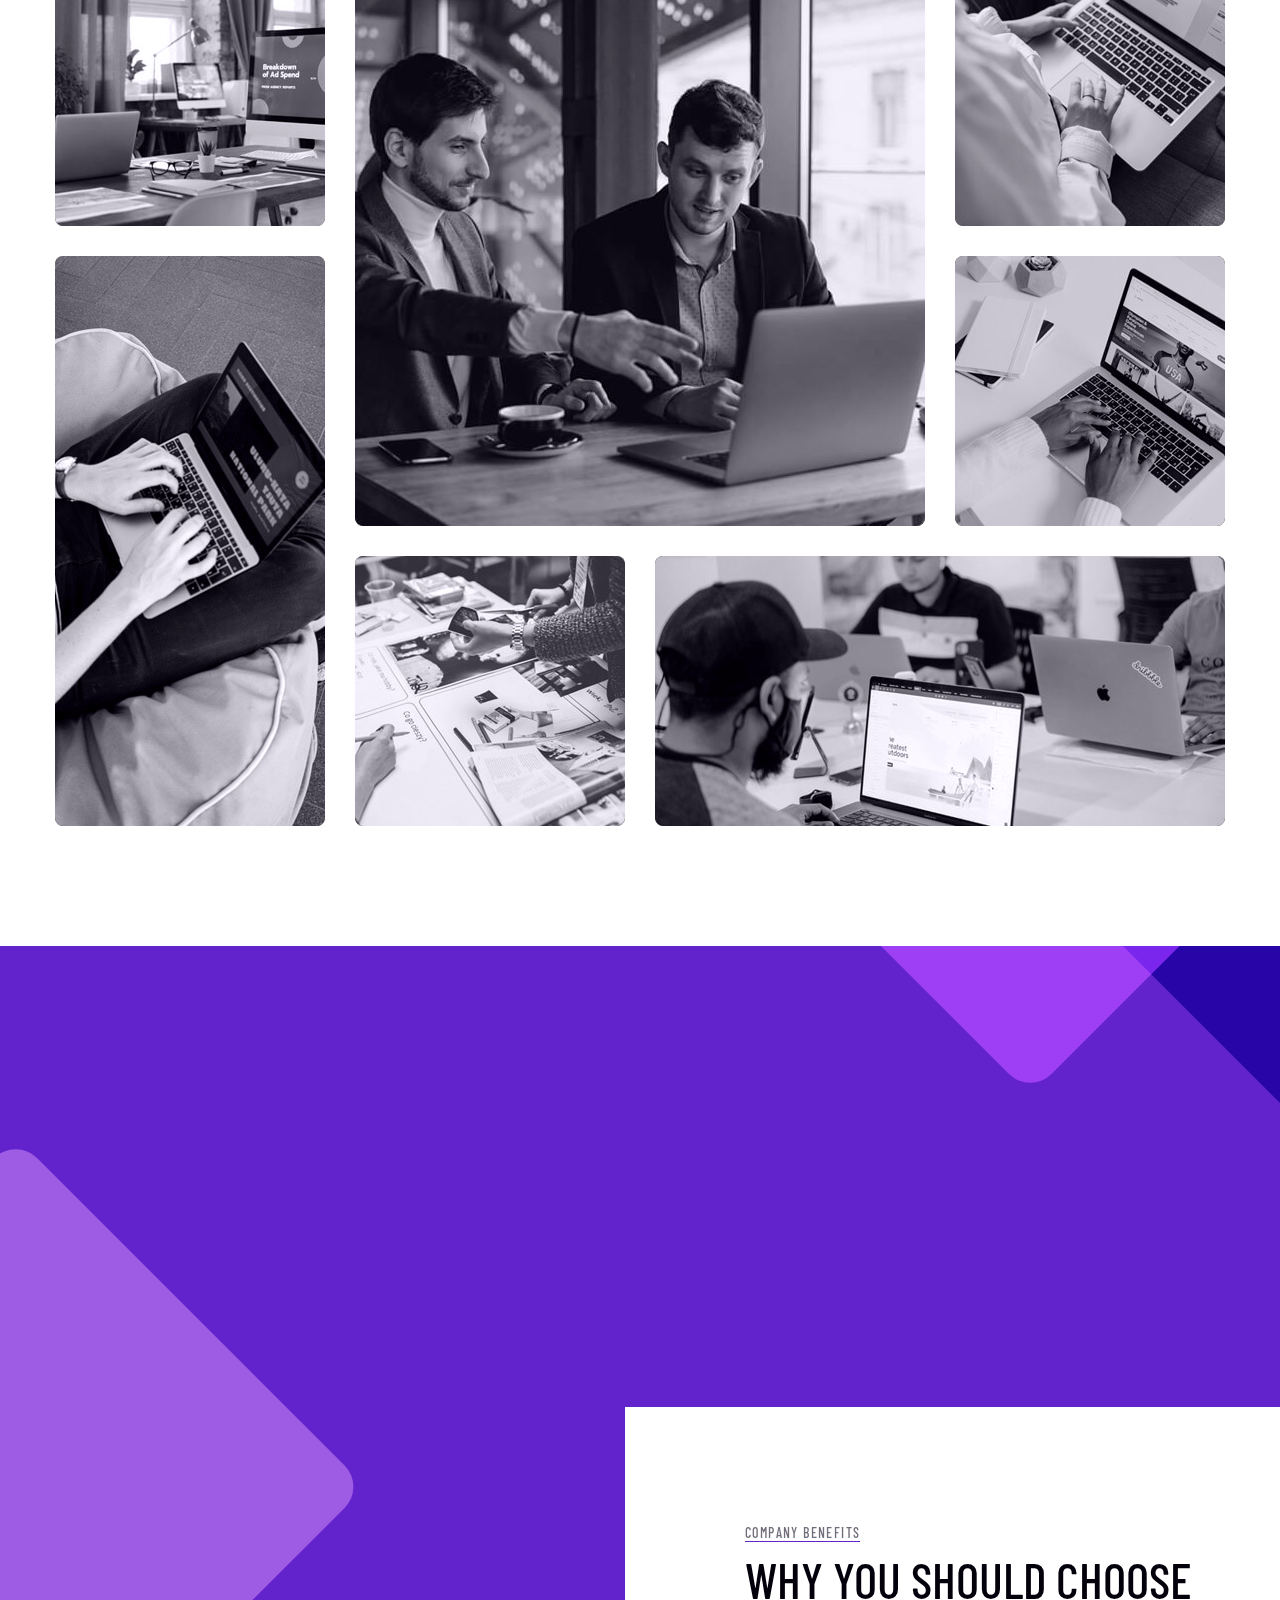
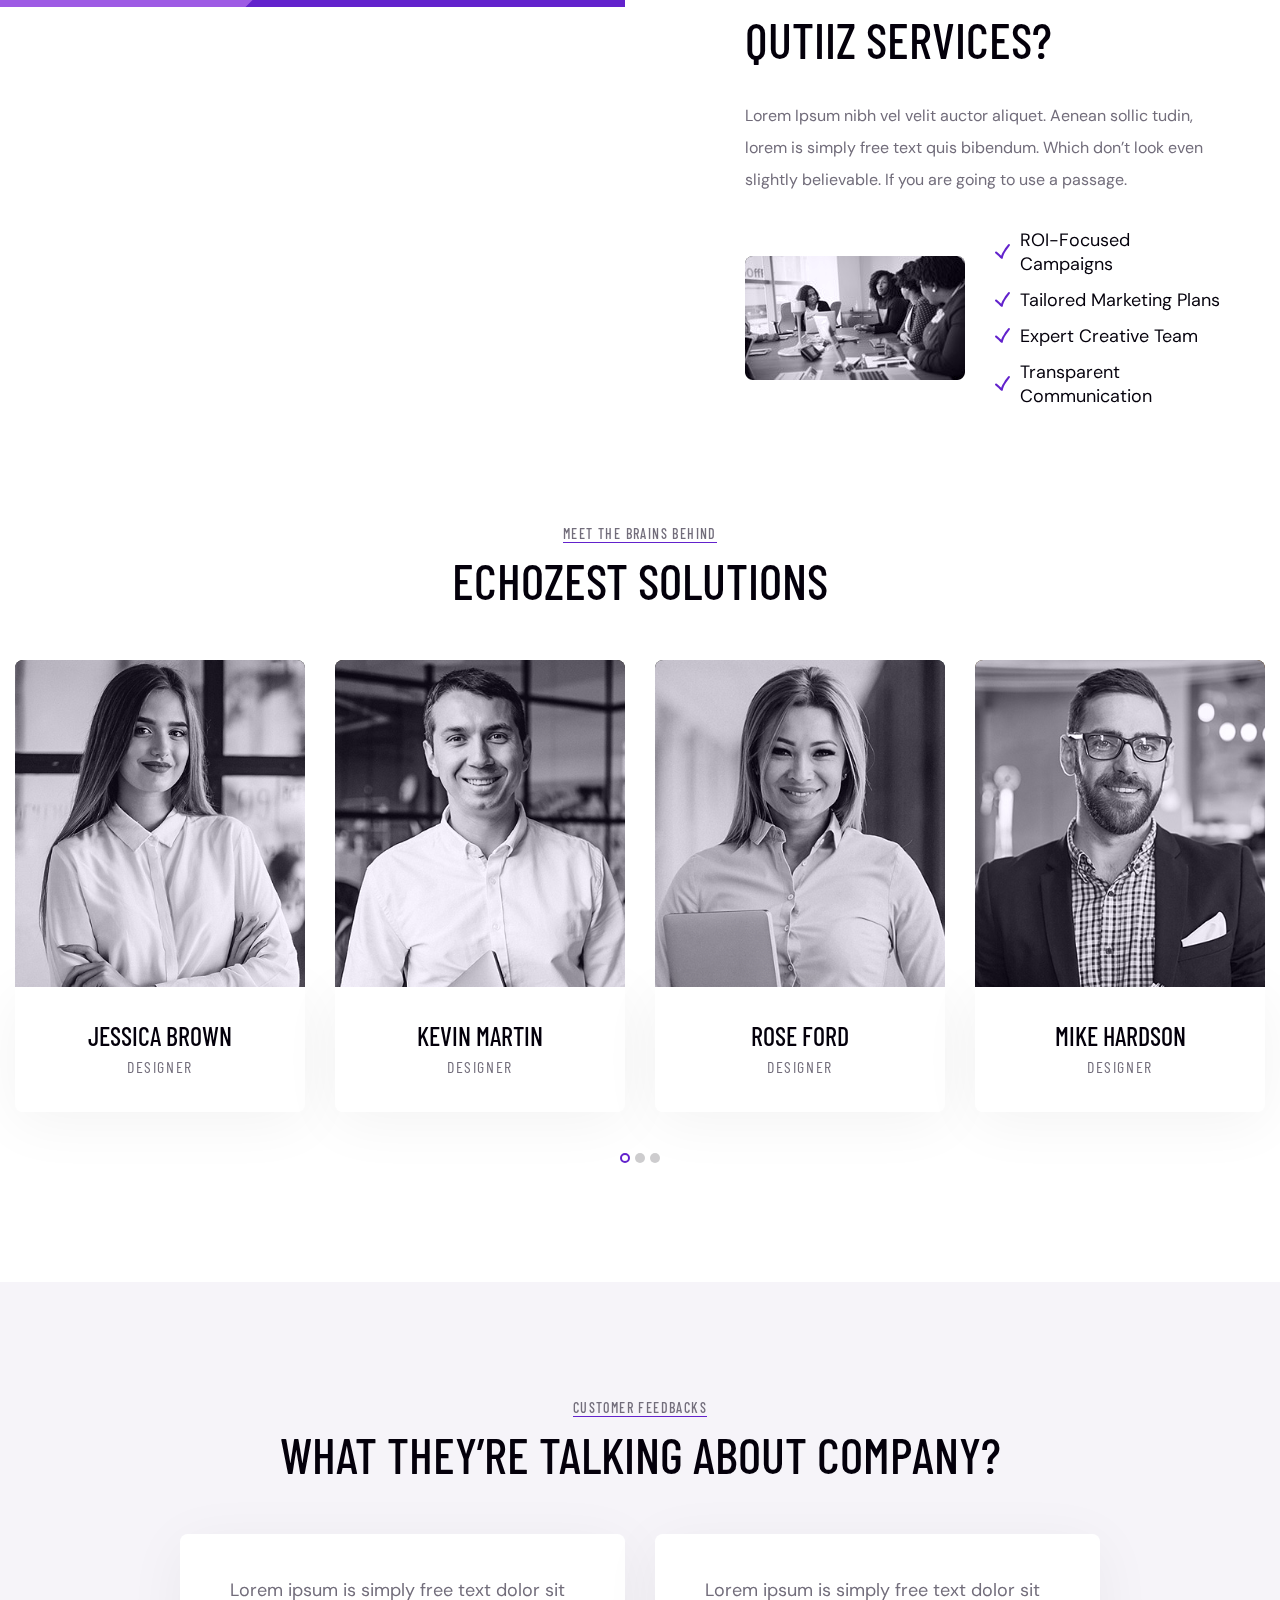
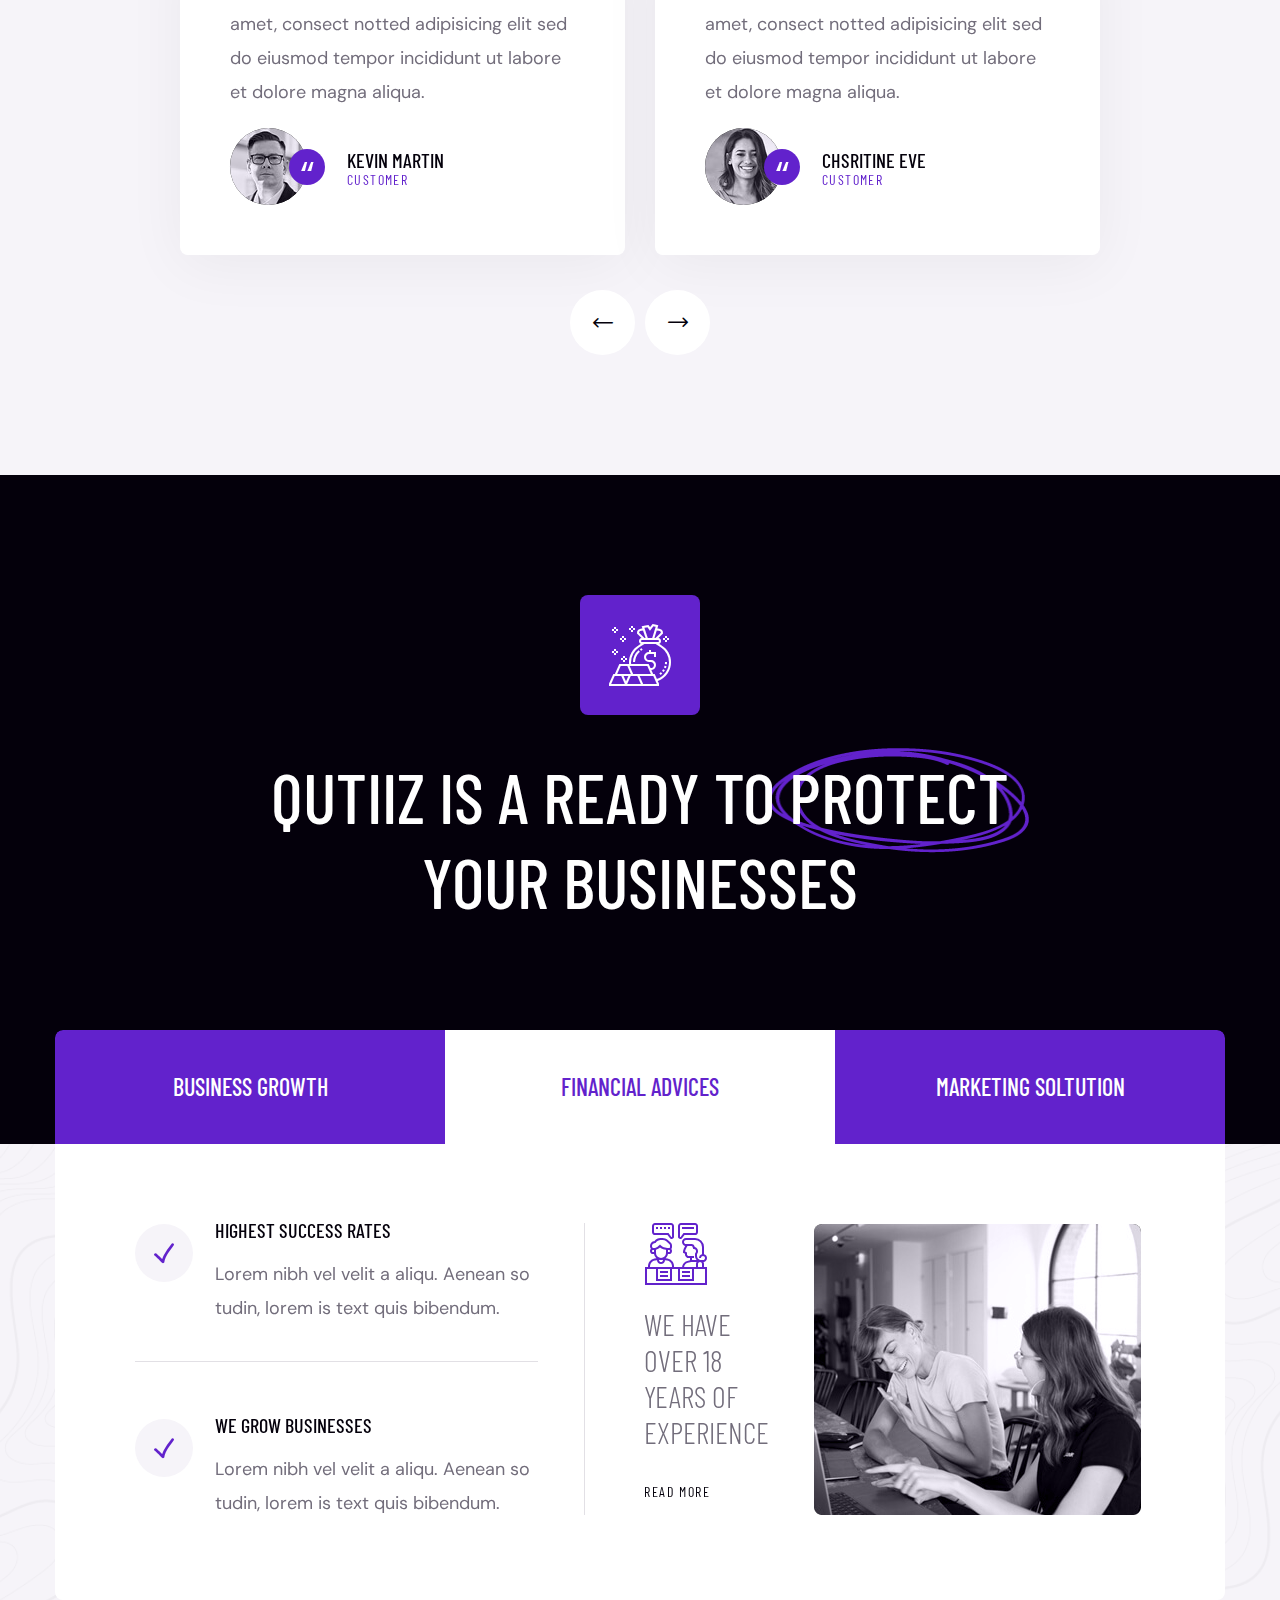
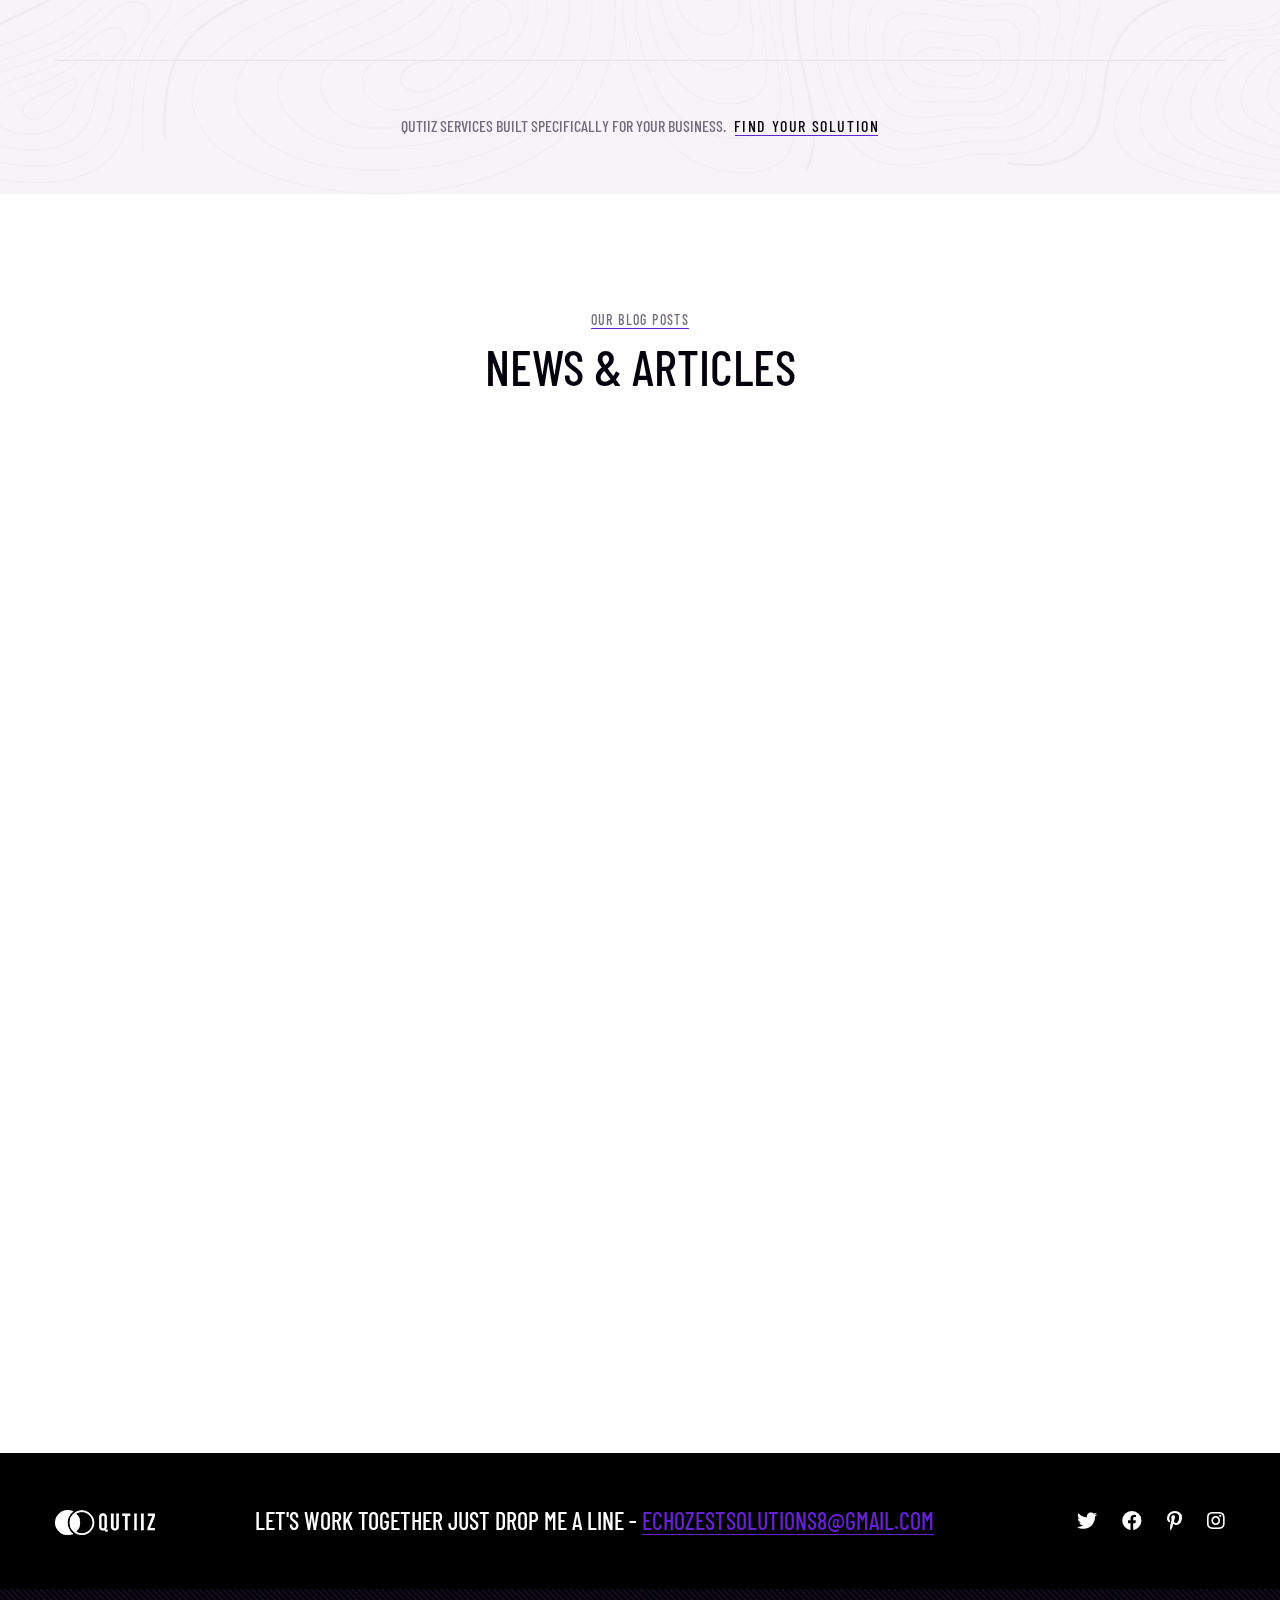
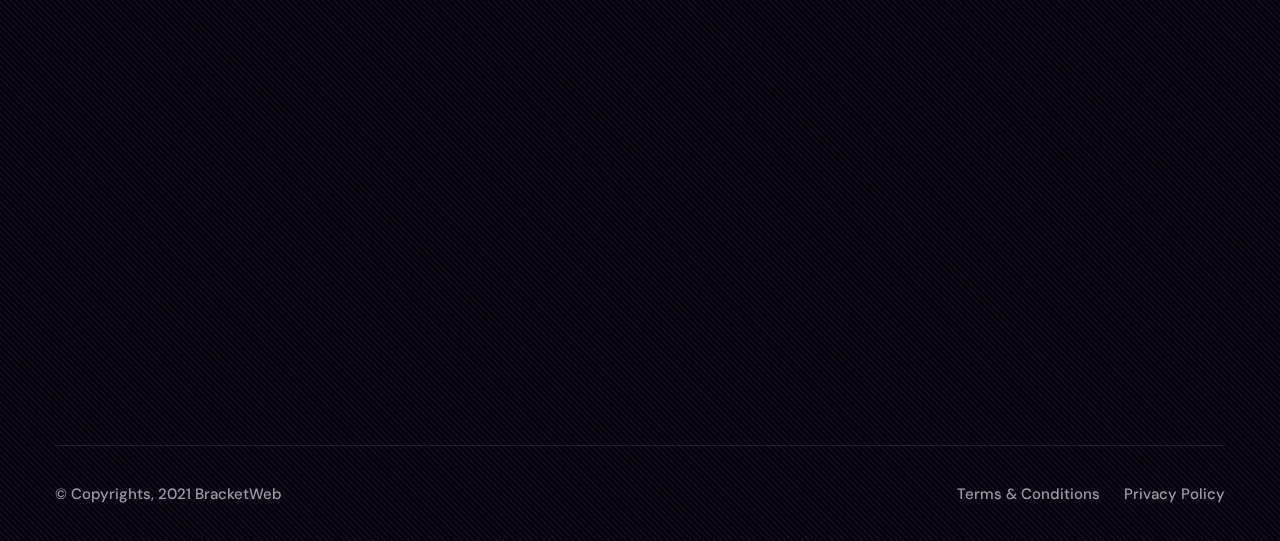
==== commit 725ad6f6: "Update index.html" ====
--- a/index.html
+++ b/index.html
@@ -60,7 +60,7 @@
     right: 20px;
     z-index: 9999;
     background-color: #25D366;
-    padding: 15px;
+    padding: 12px;
     border-radius: 50%;
     box-shadow: 0 8px 20px rgba(0, 0, 0, 0.2);
     animation: pulse 2s infinite;
@@ -103,7 +103,7 @@
     </div>
     <!-- /.preloader -->
 
-    <a href="https://wa.me/919876543210?text=Hi%2C%20I%20want%20to%20know%20more%20about%20your%20services" 
+    <a href="https://wa.me/919106888507?text=Hi%2C%20I%20want%20to%20know%20more%20about%20your%20services" 
        class="whatsapp-sticky" target="_blank">
        <img src="https://img.icons8.com/color/48/000000/whatsapp.png" alt="WhatsApp"/>
     </a>
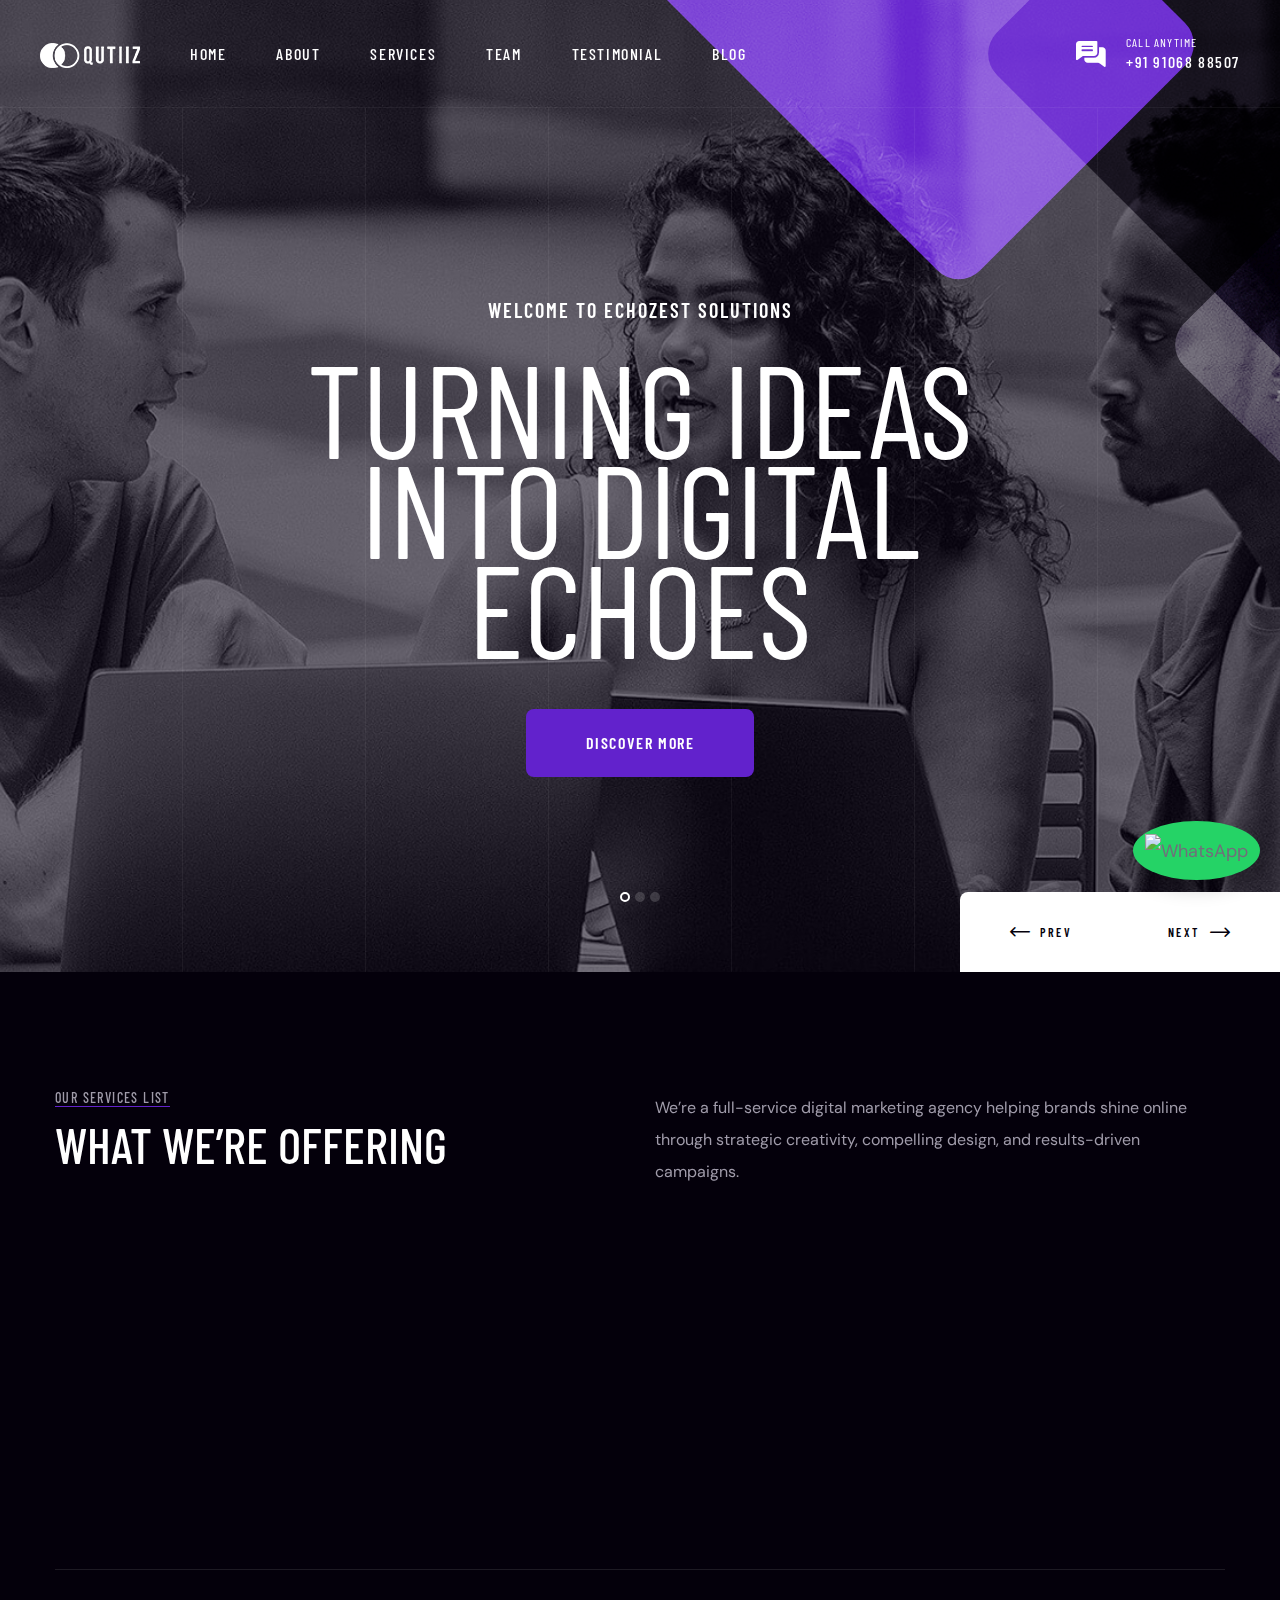
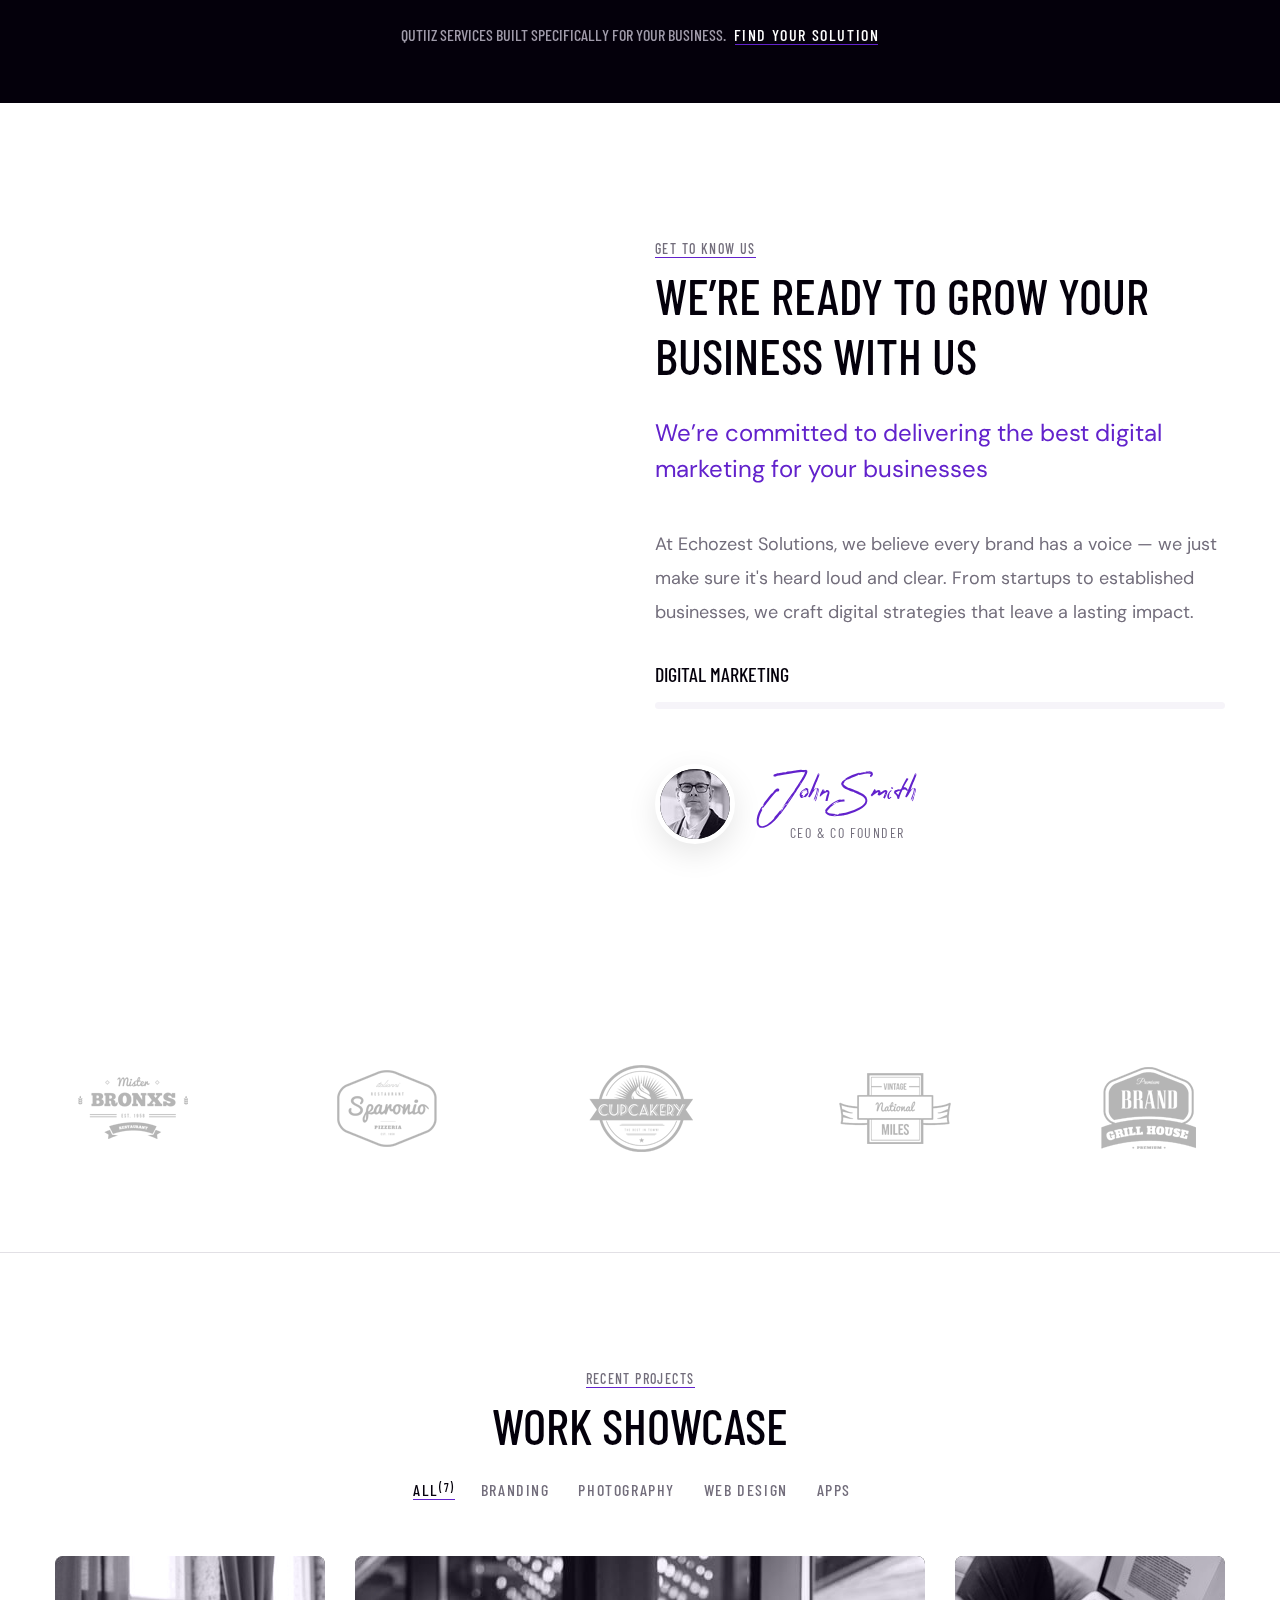
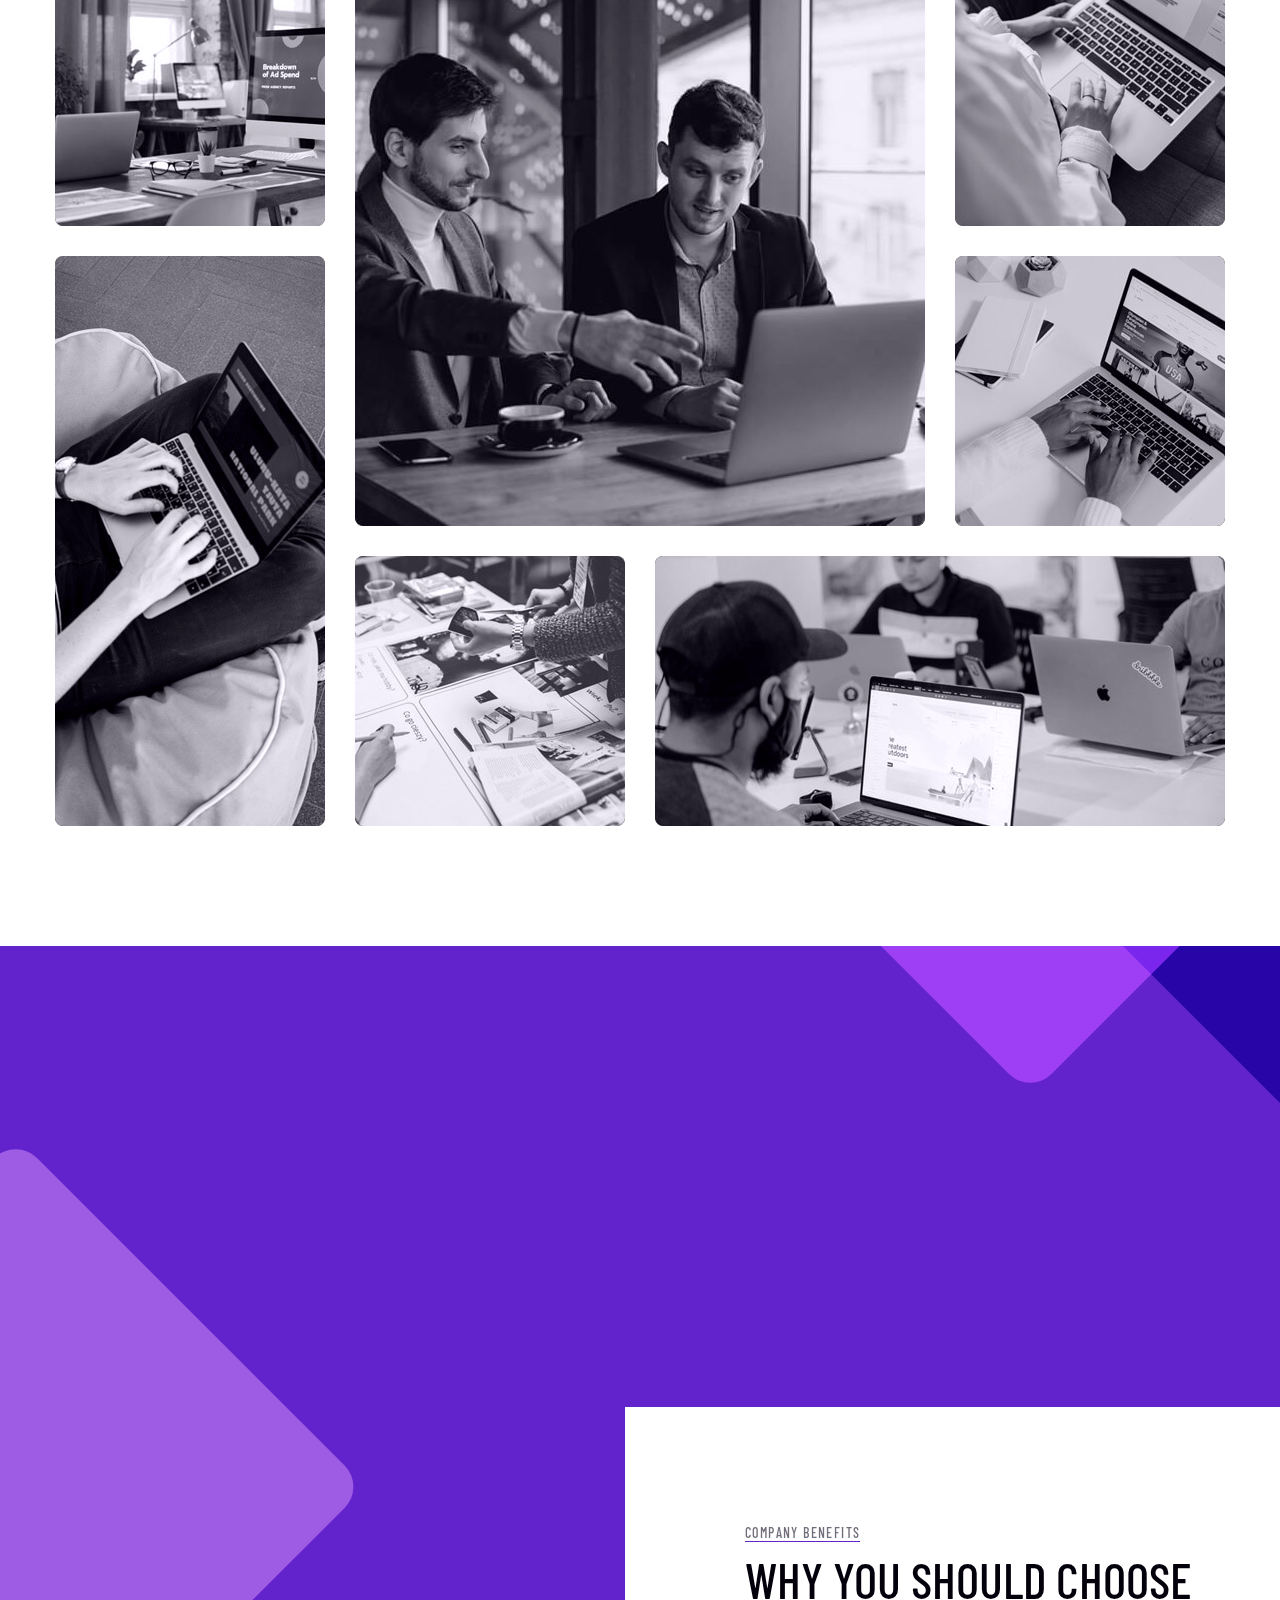
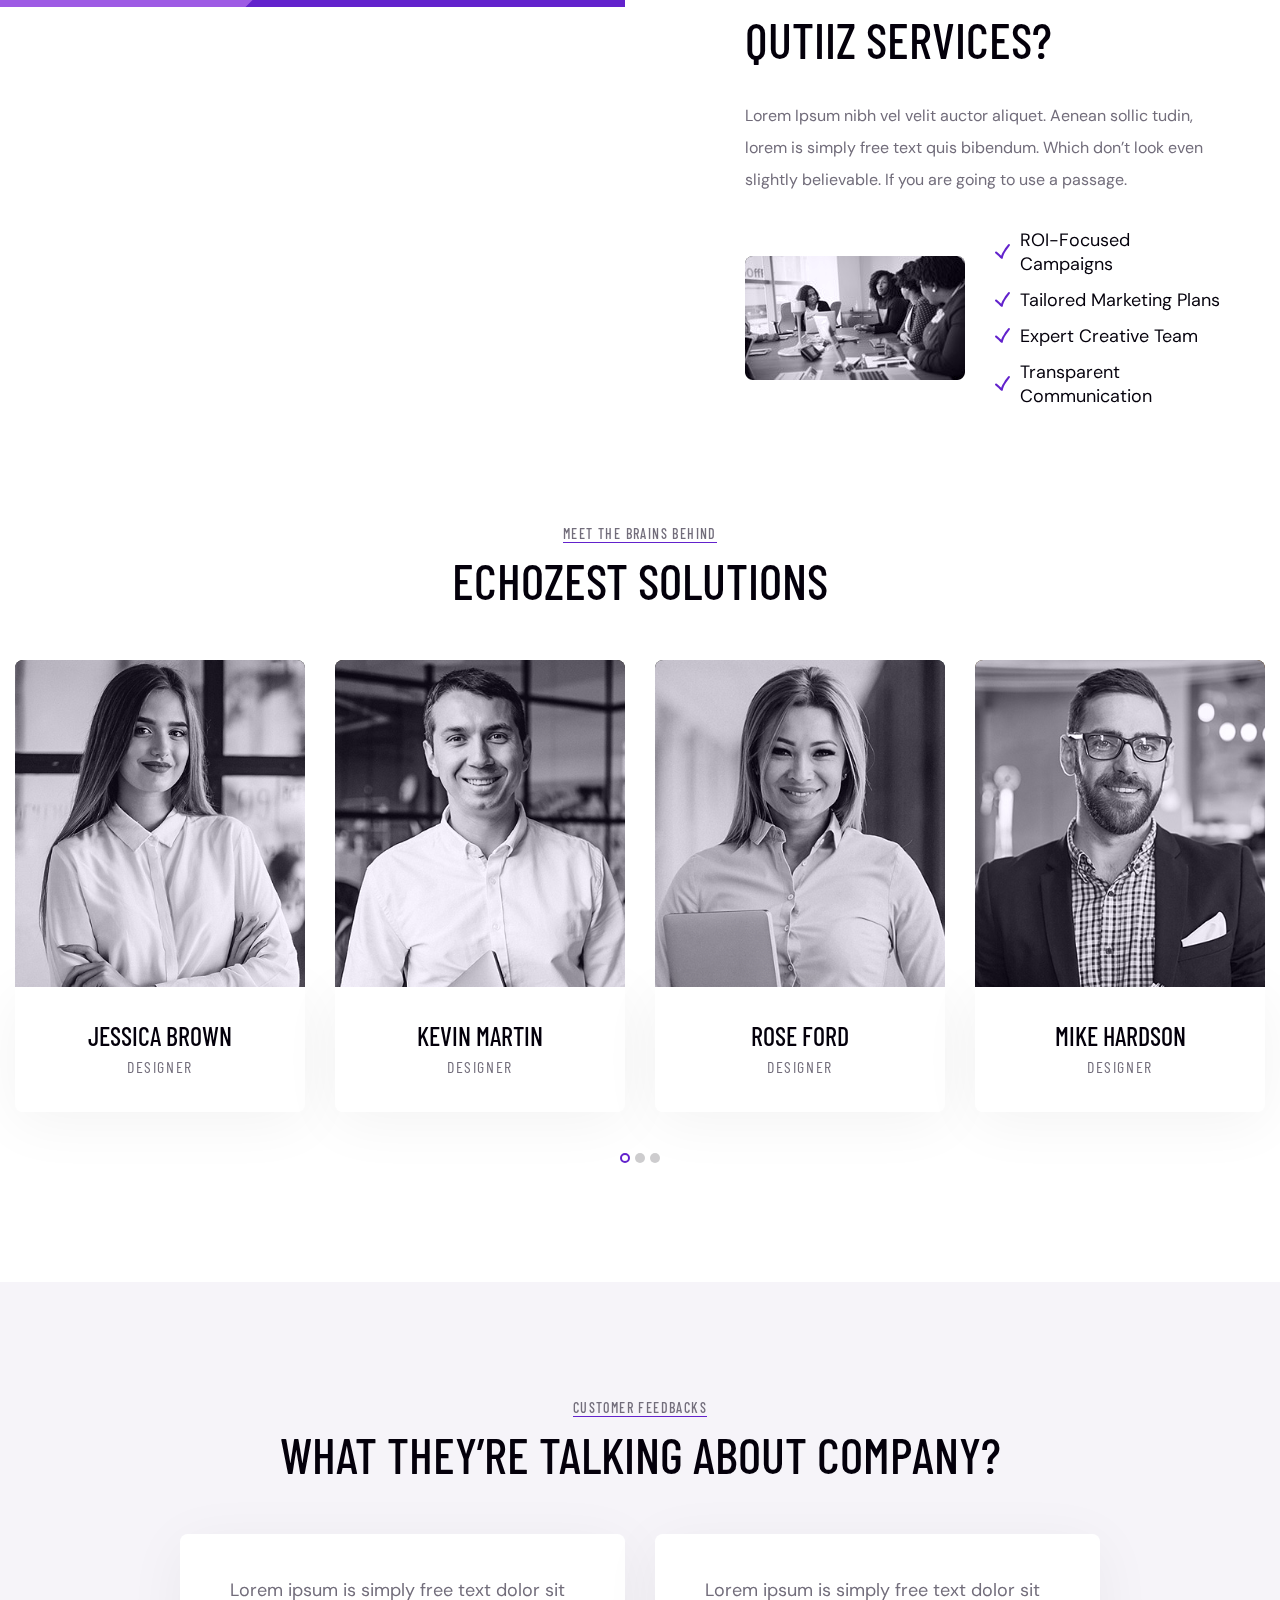
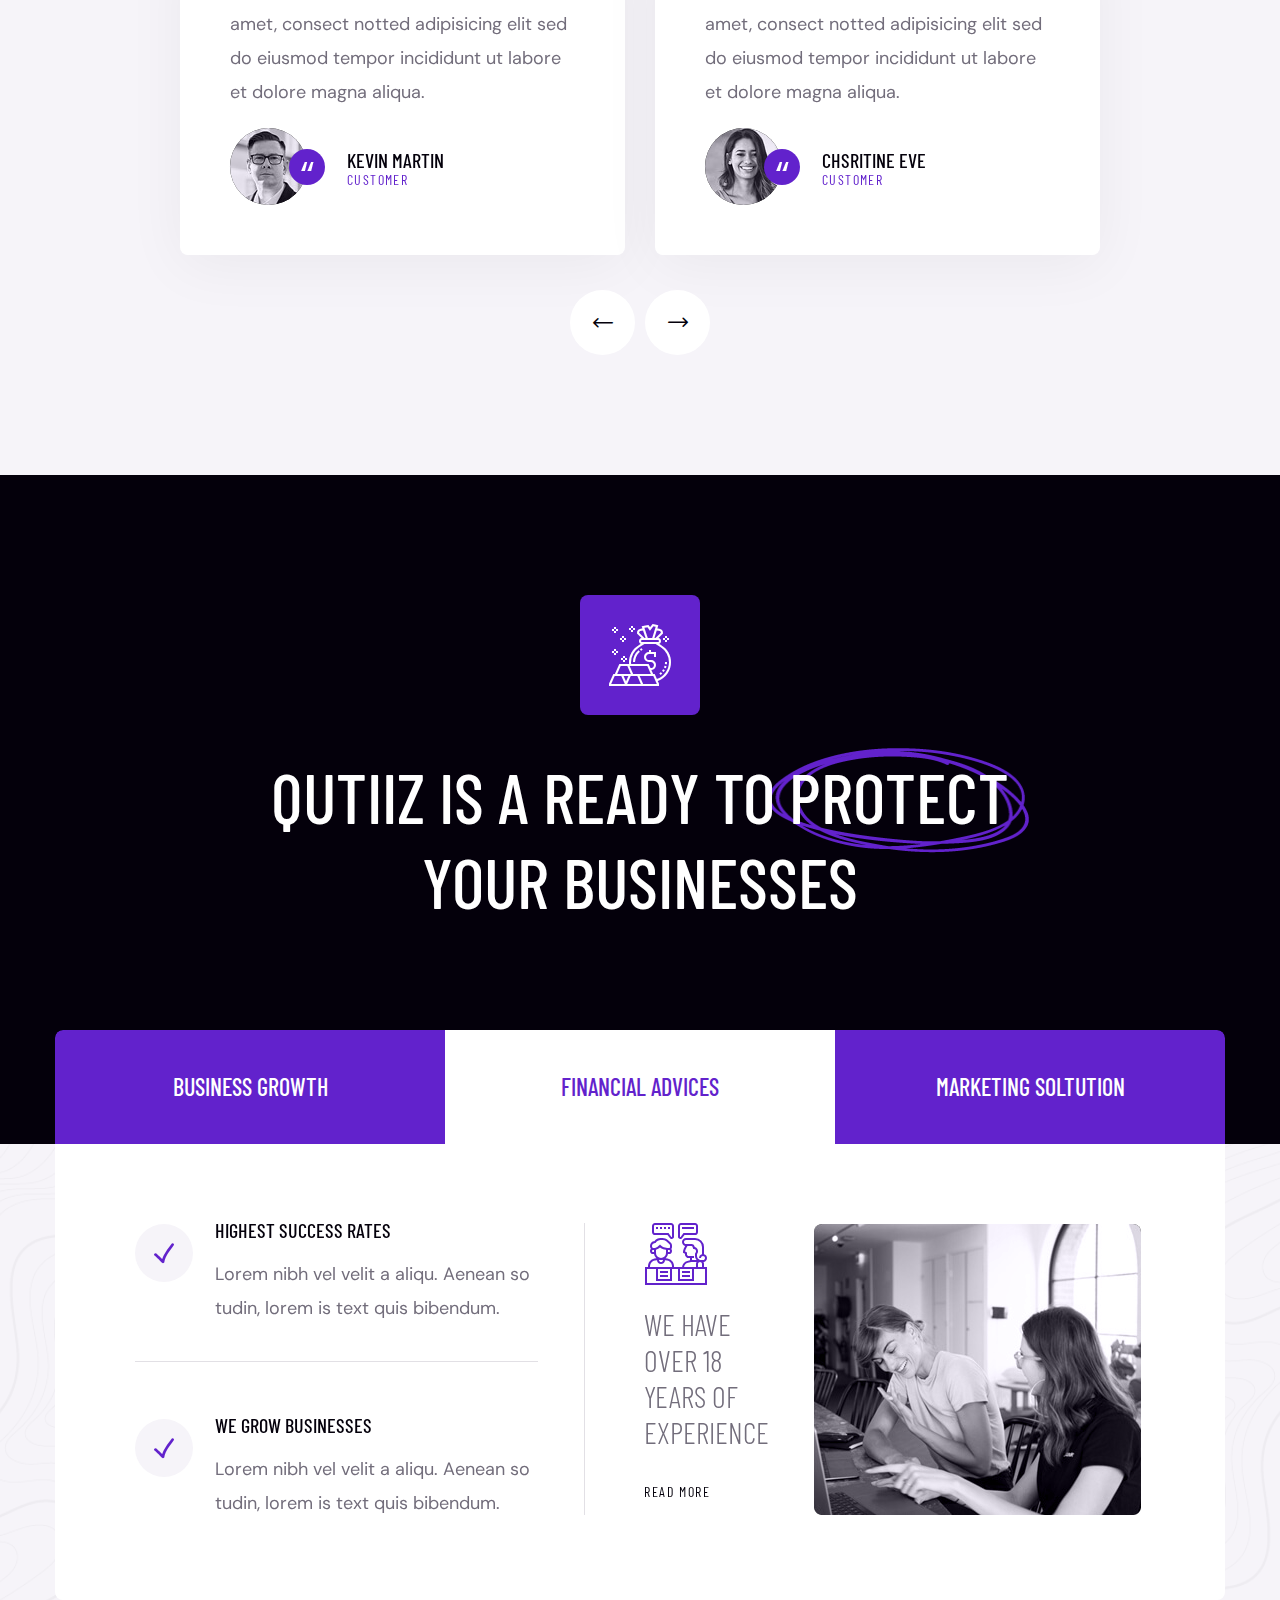
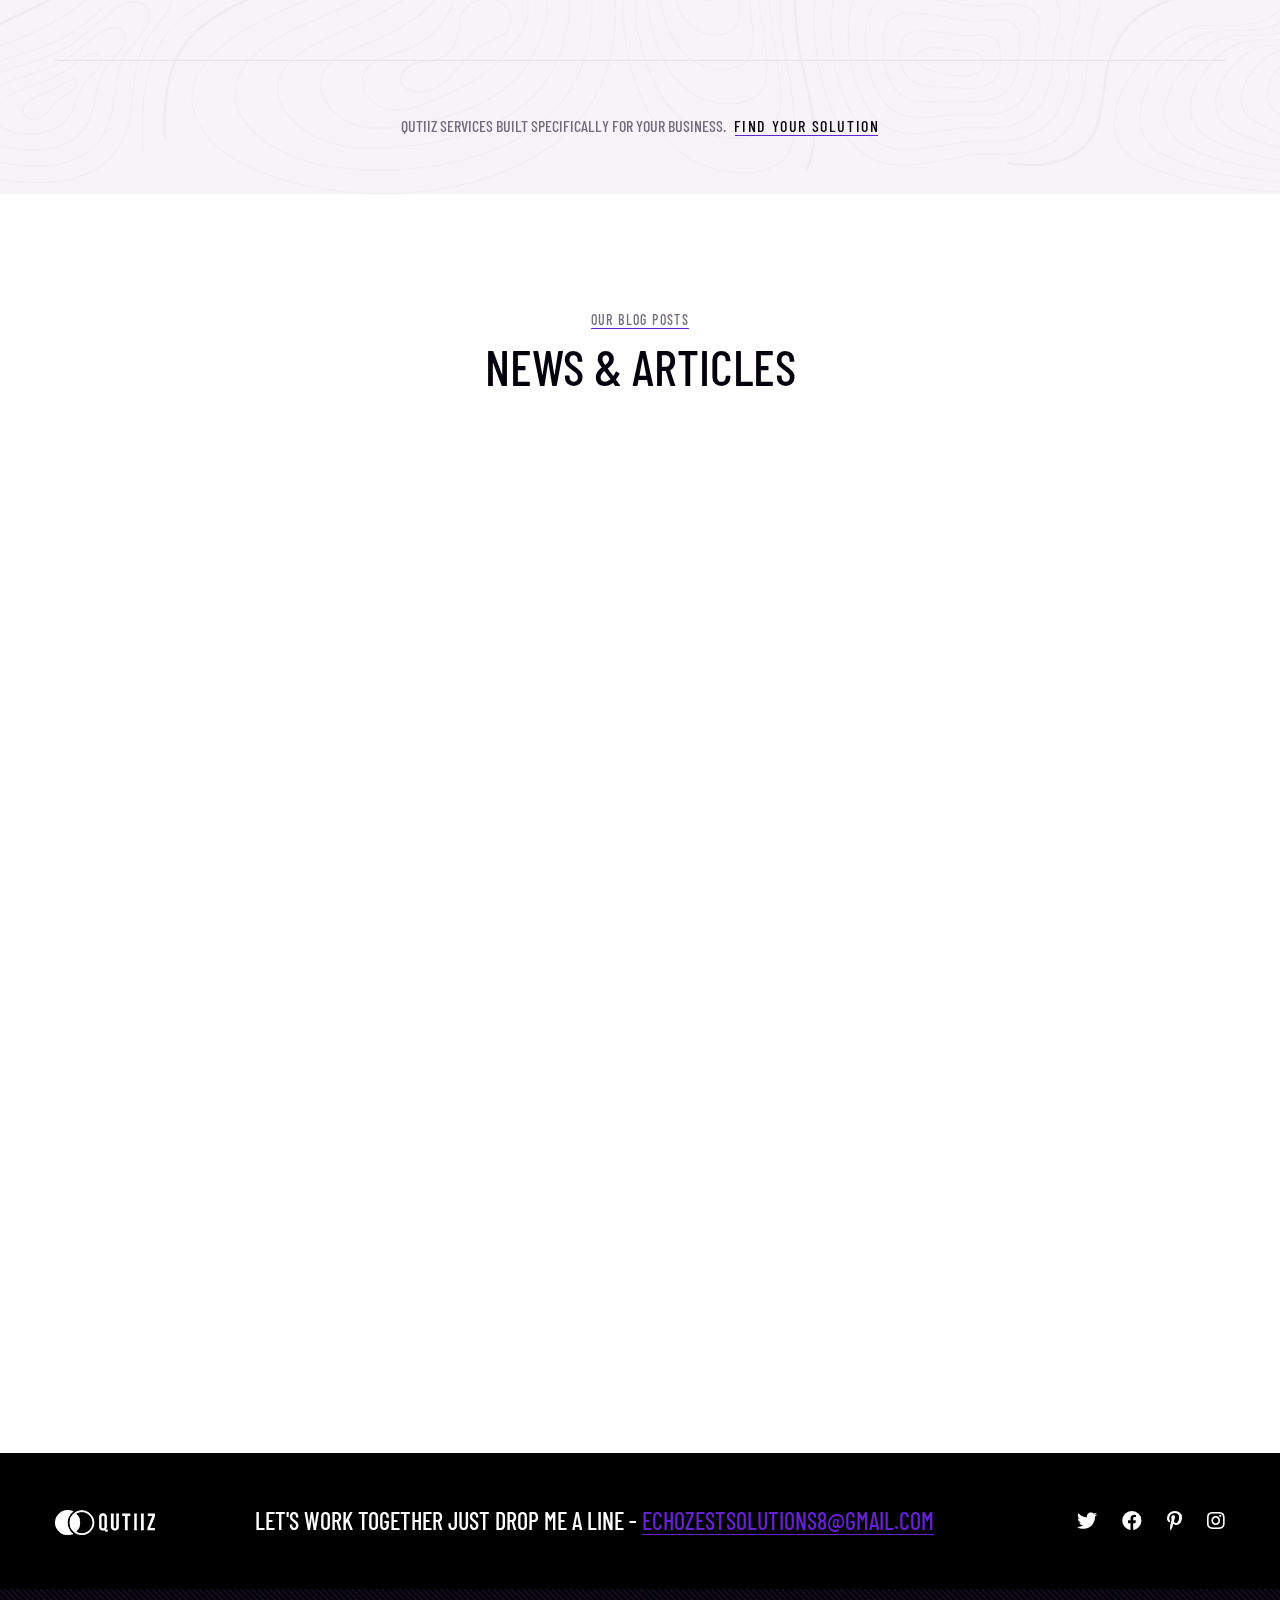
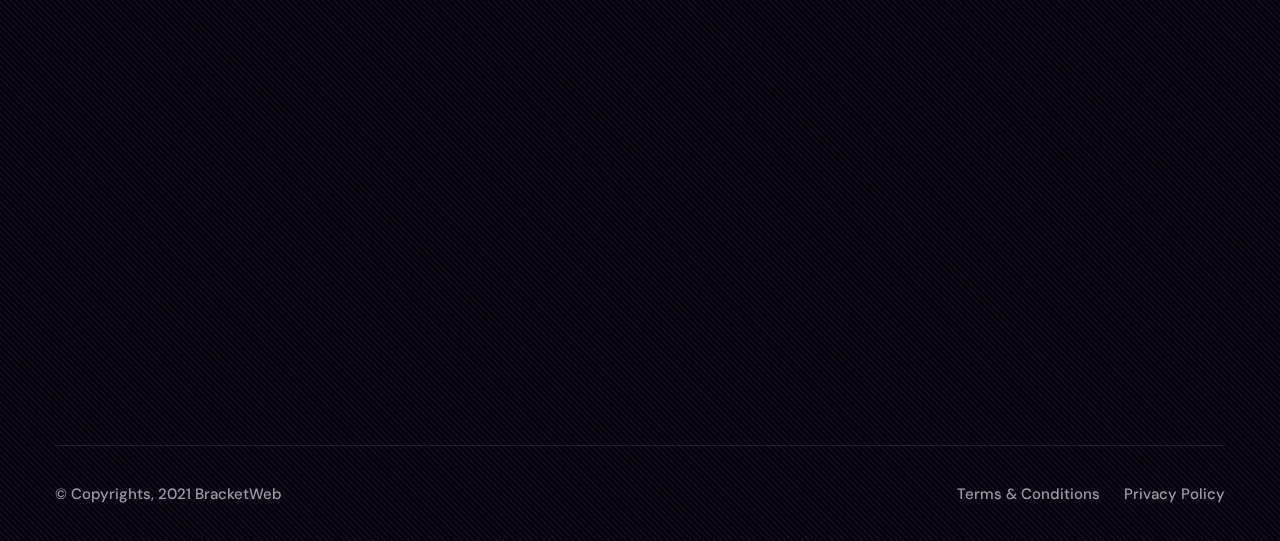
==== commit 58f7ce20: "Update index.html" ====
--- a/index.html
+++ b/index.html
@@ -145,9 +145,9 @@
                         </div>
                     </div>
                     <div class="main-menu-wrapper__right">
-                        <div class="main-menu-wrapper__search-box">
+<!--                         <div class="main-menu-wrapper__search-box">
                             <a href="#" class="main-menu-wrapper__search search-toggler icon-magnifying-glass"></a>
-                        </div>
+                        </div> -->
                         <div class="main-menu-wrapper__call">
                             <div class="main-menu-wrapper__call-icon">
                                 <span class="icon-chatting"></span>
@@ -1557,20 +1557,20 @@
     </div>
     <!-- /.mobile-nav__wrapper -->
 
-    <div class="search-popup">
+<!--     <div class="search-popup">
         <div class="search-popup__overlay search-toggler"></div>
-        <!-- /.search-popup__overlay -->
+        
         <div class="search-popup__content">
             <form action="#">
-                <label for="search" class="sr-only">search here</label><!-- /.sr-only -->
+                <label for="search" class="sr-only">search here</label>
                 <input type="text" id="search" placeholder="Search Here..." />
                 <button type="submit" aria-label="search submit" class="thm-btn">
                     <i class="icon-magnifying-glass"></i>
                 </button>
             </form>
         </div>
-        <!-- /.search-popup__content -->
-    </div>
+        
+    </div> -->
     <!-- /.search-popup -->
 
 <!--     <a href="#" data-target="html" class="scroll-to-target scroll-to-top"><i class="fa fa-angle-up"></i></a> -->
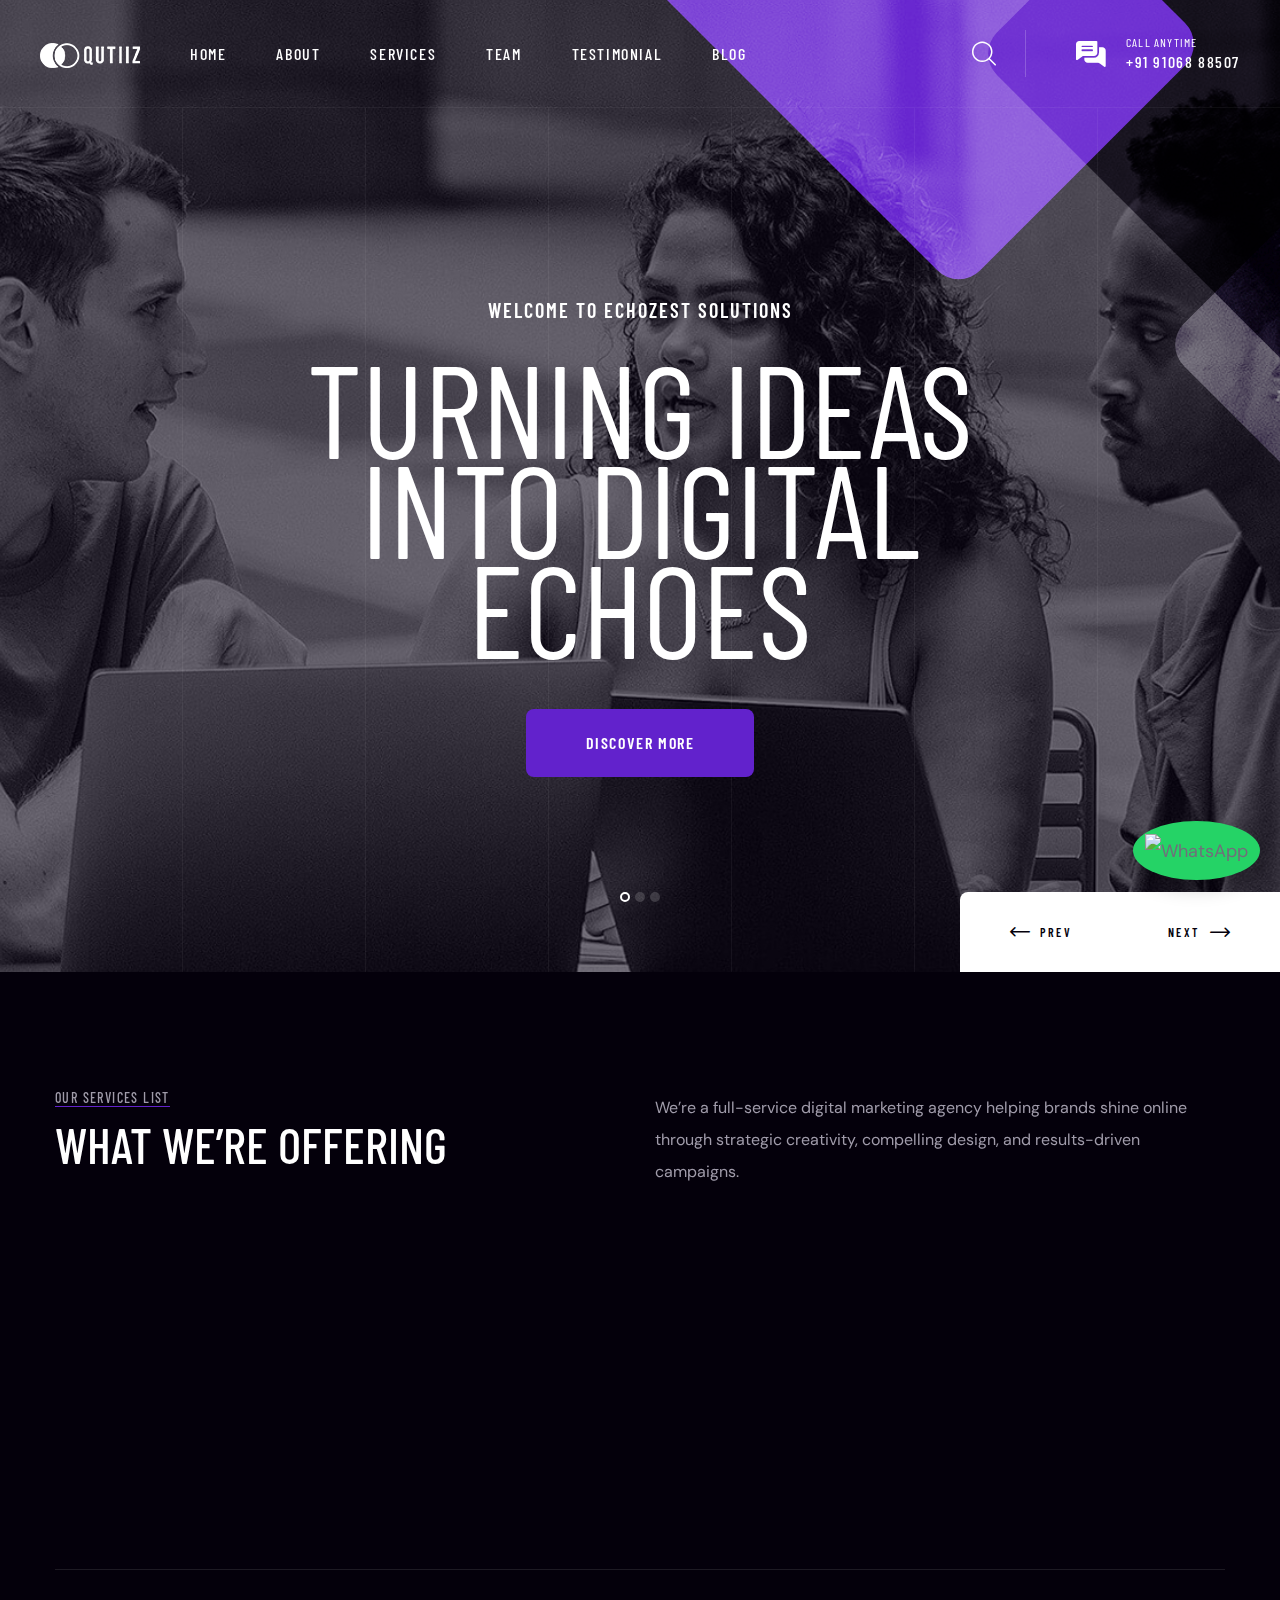
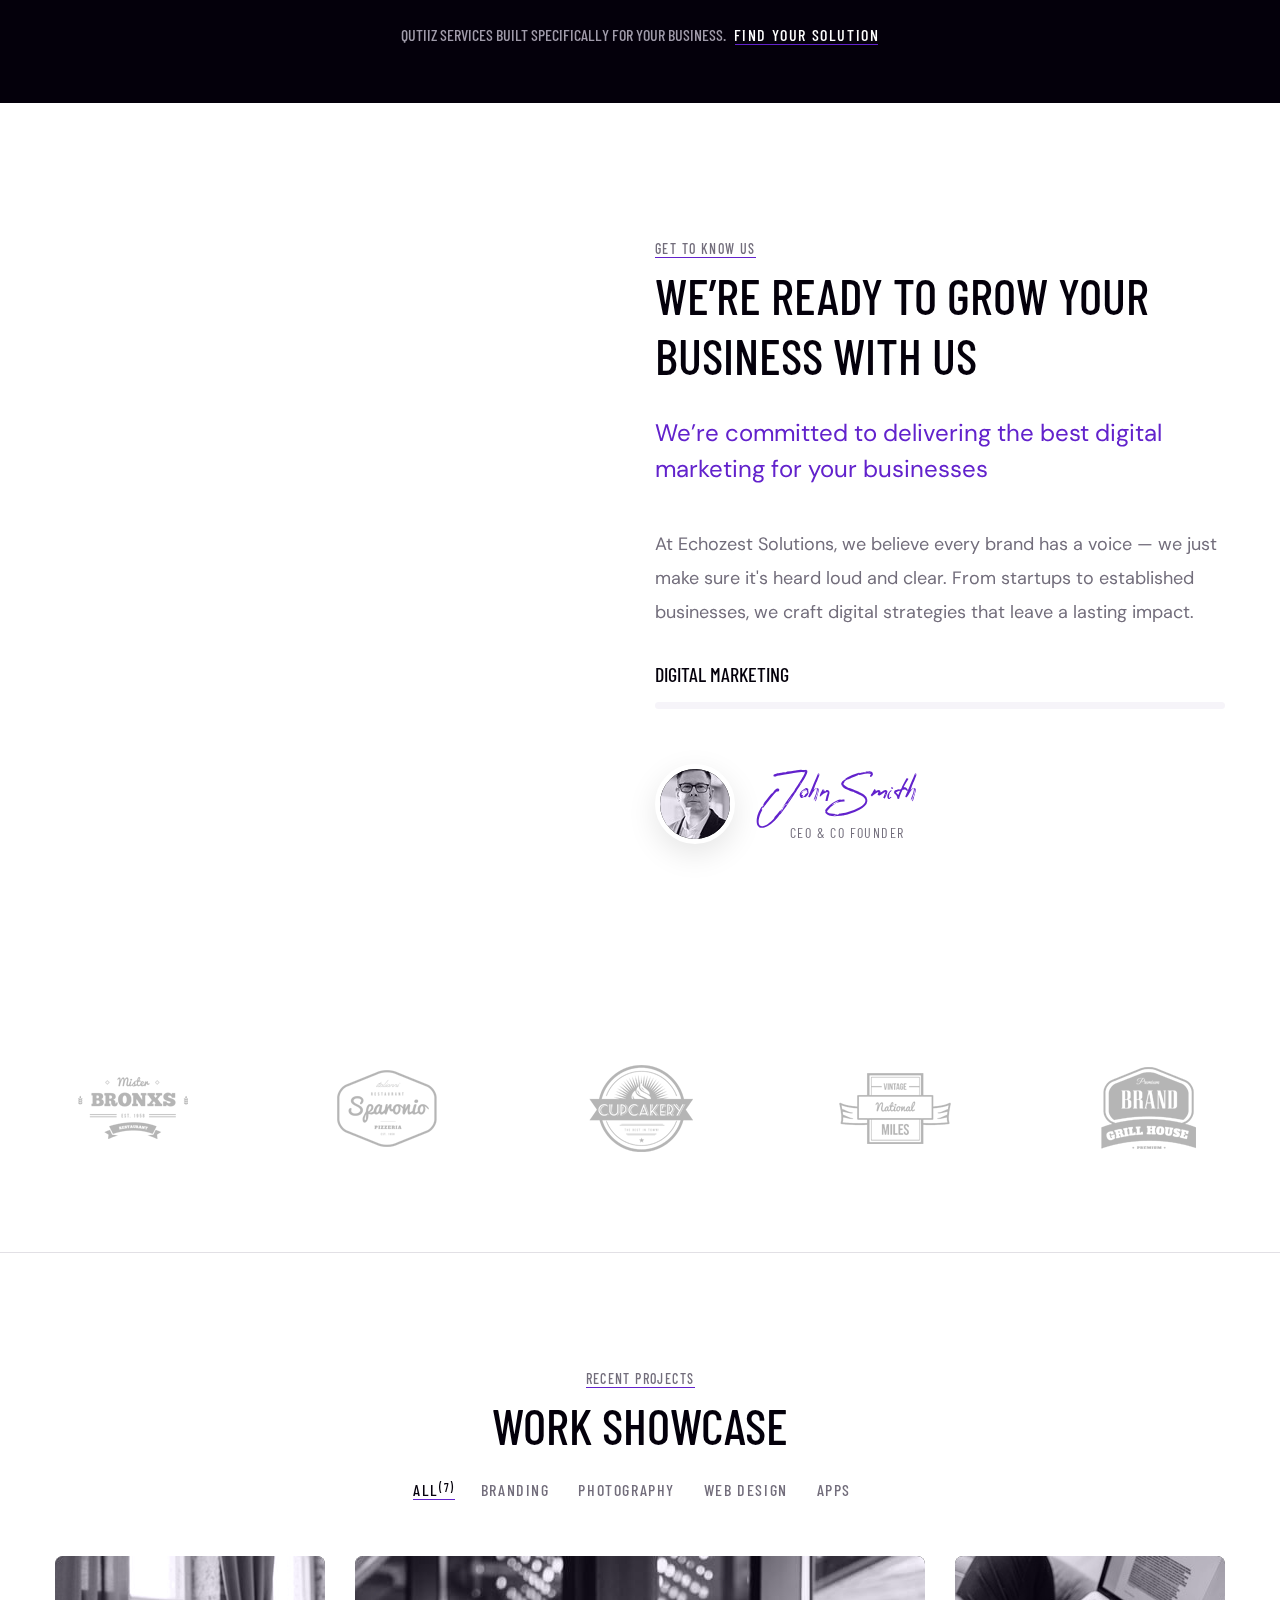
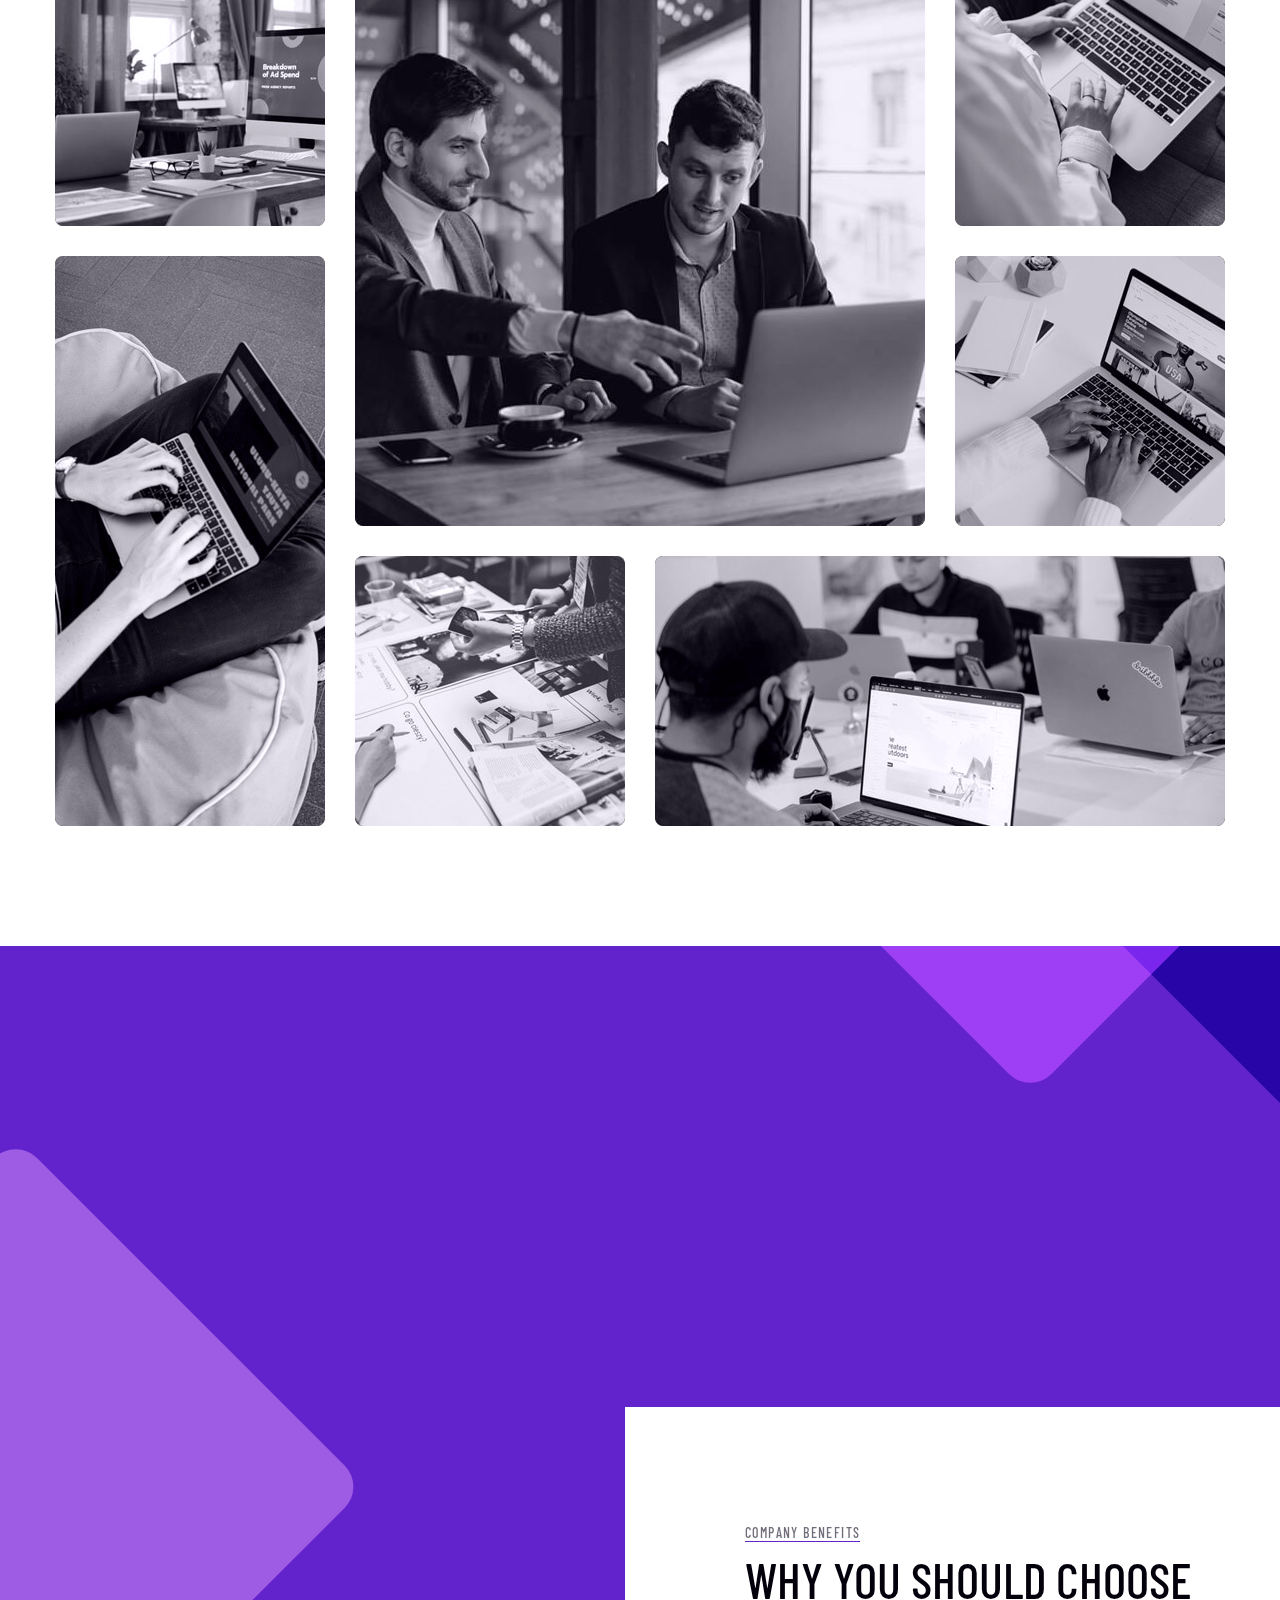
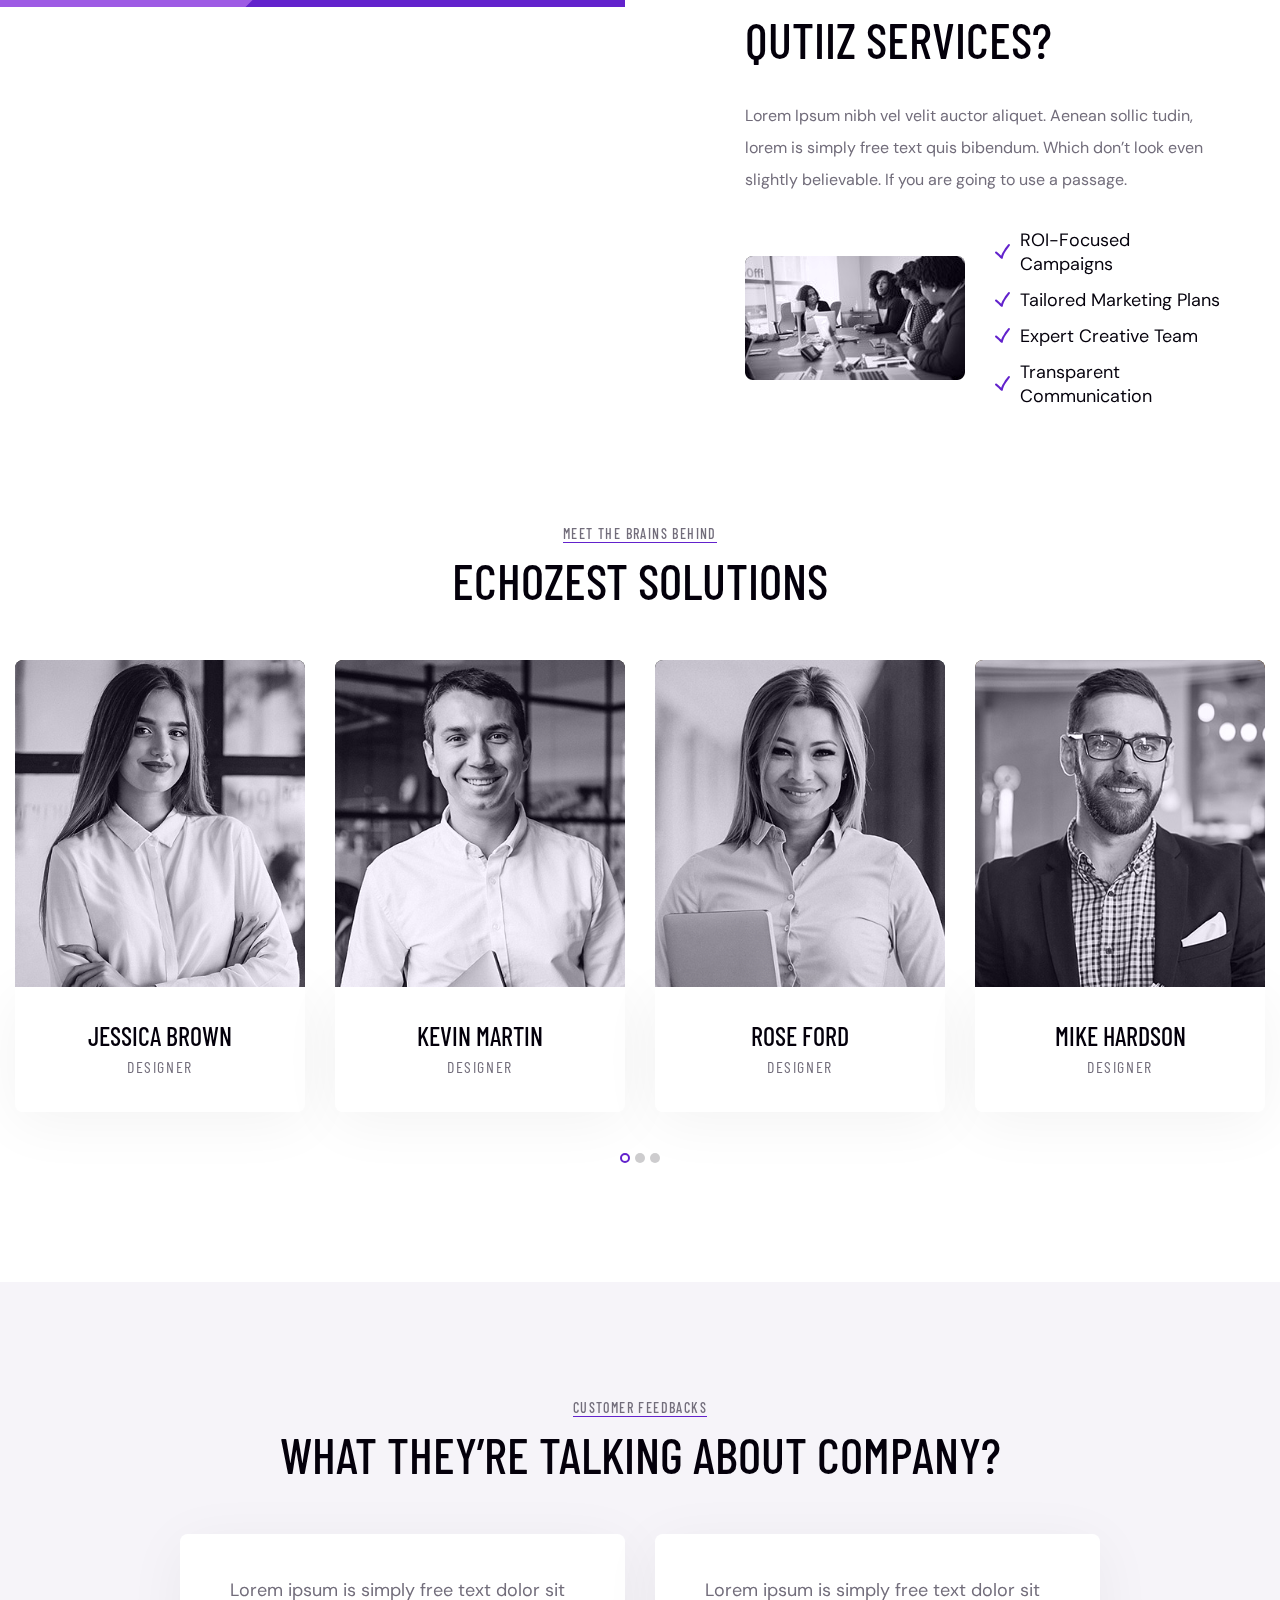
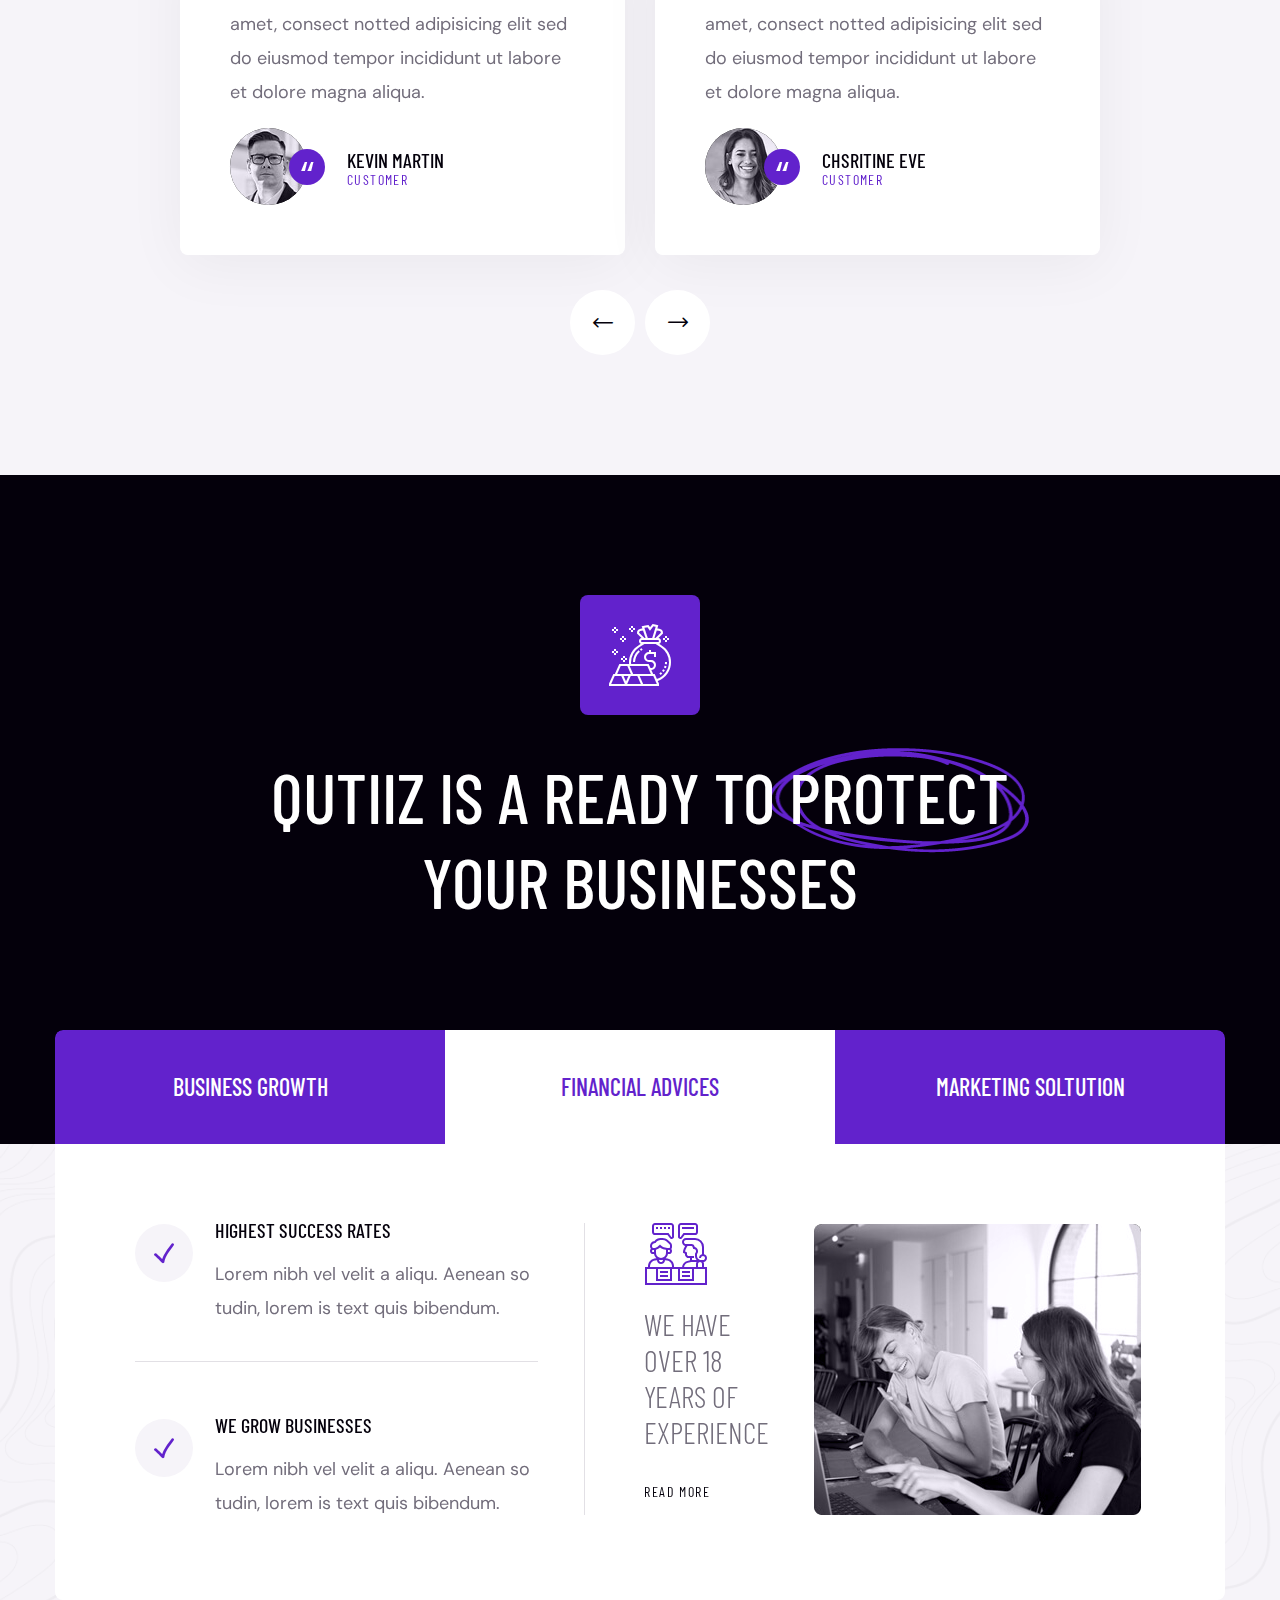
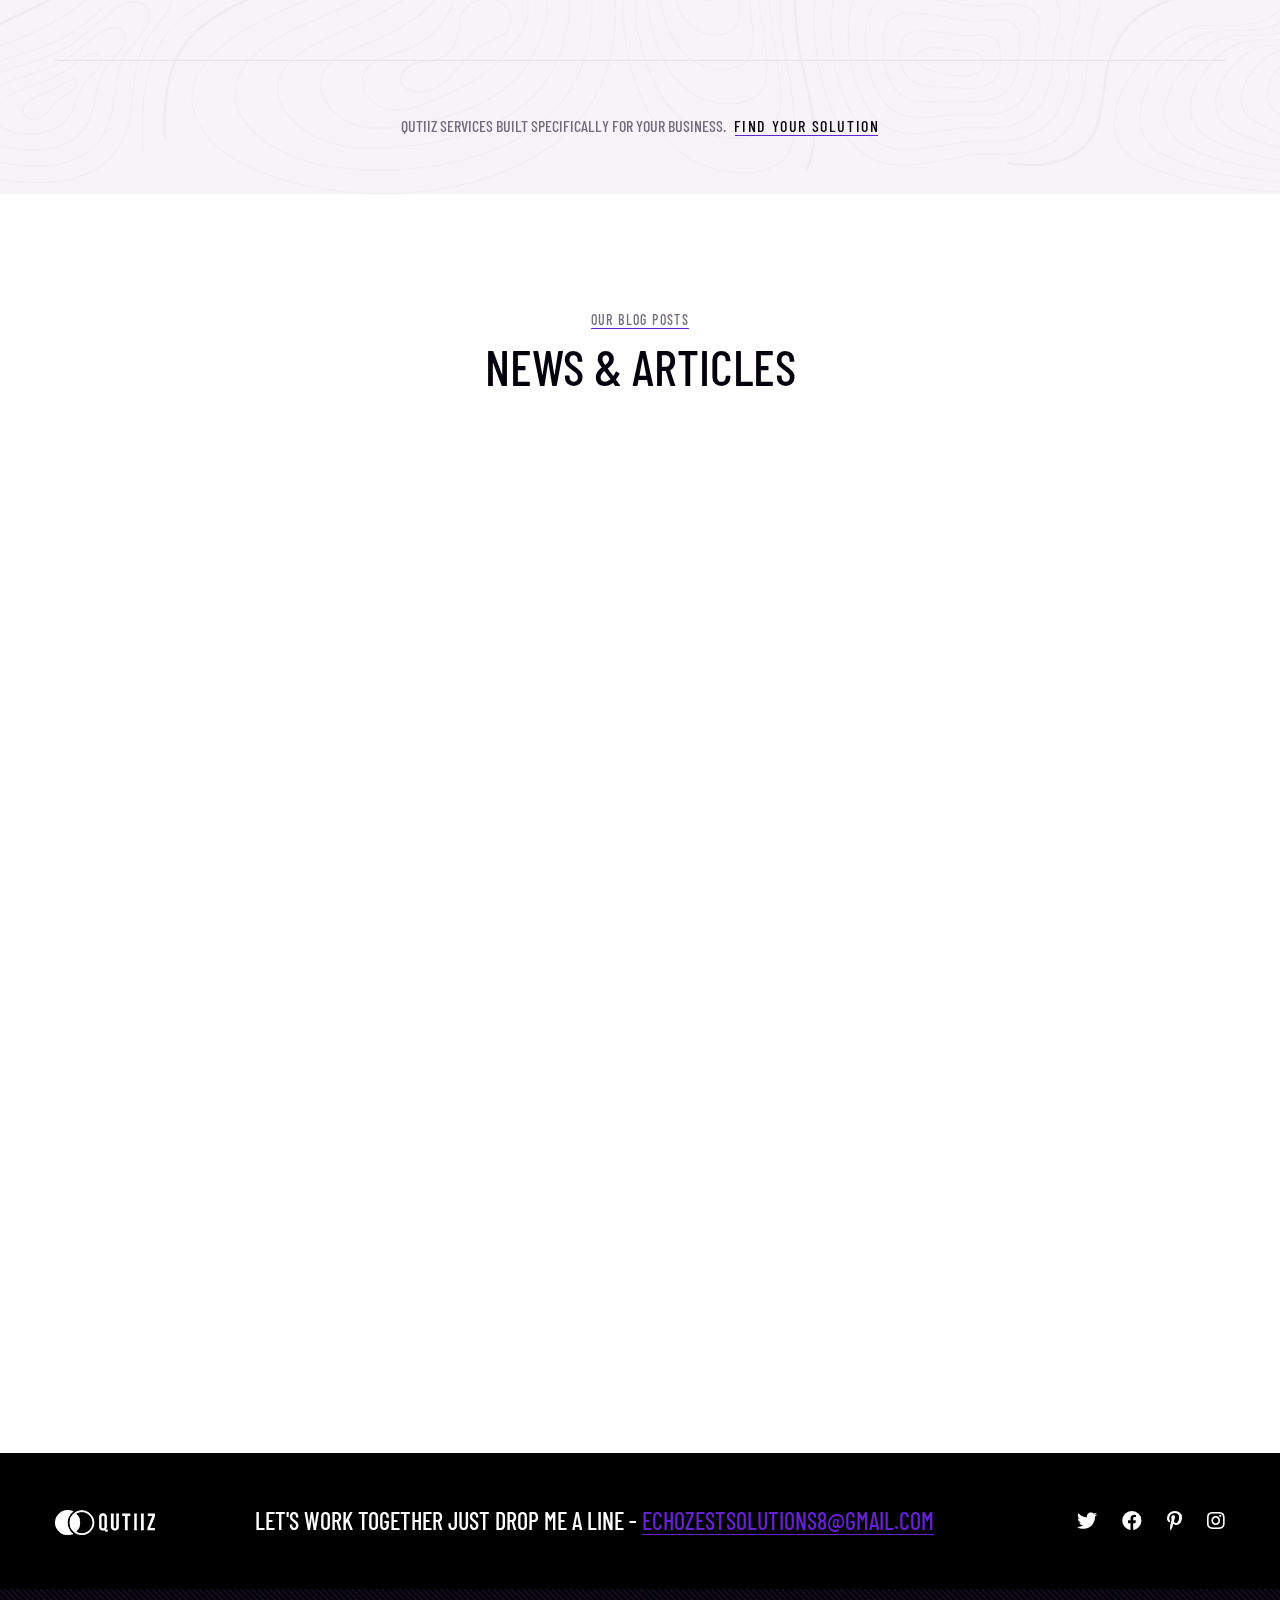
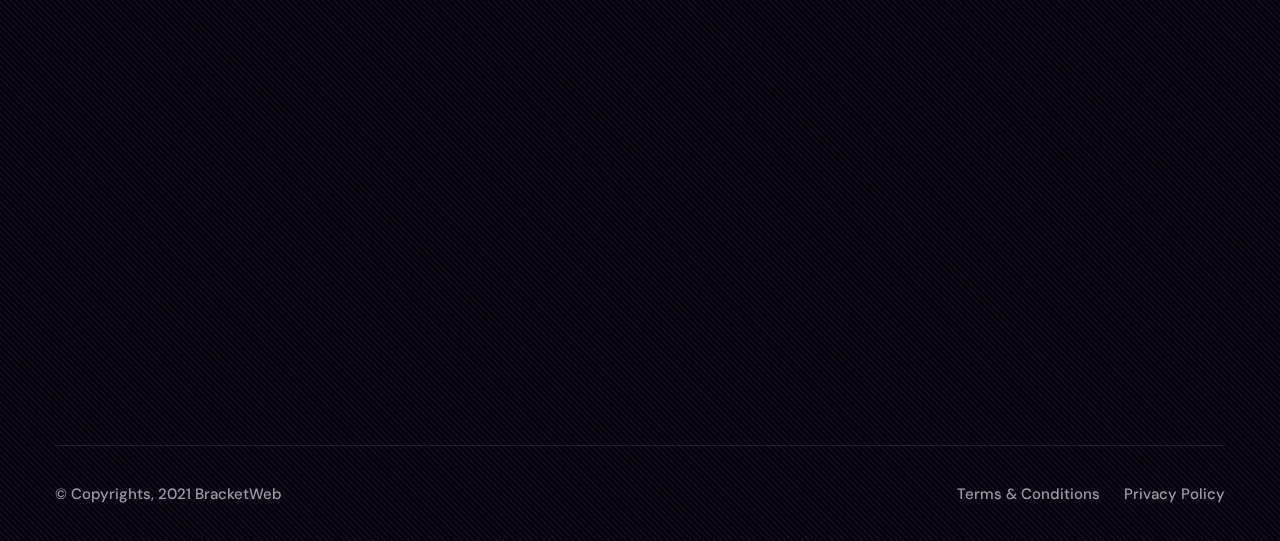
==== commit b406a313: "Update index.html" ====
--- a/index.html
+++ b/index.html
@@ -145,9 +145,9 @@
                         </div>
                     </div>
                     <div class="main-menu-wrapper__right">
-<!--                         <div class="main-menu-wrapper__search-box">
+                        <div class="main-menu-wrapper__search-box">
                             <a href="#" class="main-menu-wrapper__search search-toggler icon-magnifying-glass"></a>
-                        </div> -->
+                        </div>
                         <div class="main-menu-wrapper__call">
                             <div class="main-menu-wrapper__call-icon">
                                 <span class="icon-chatting"></span>
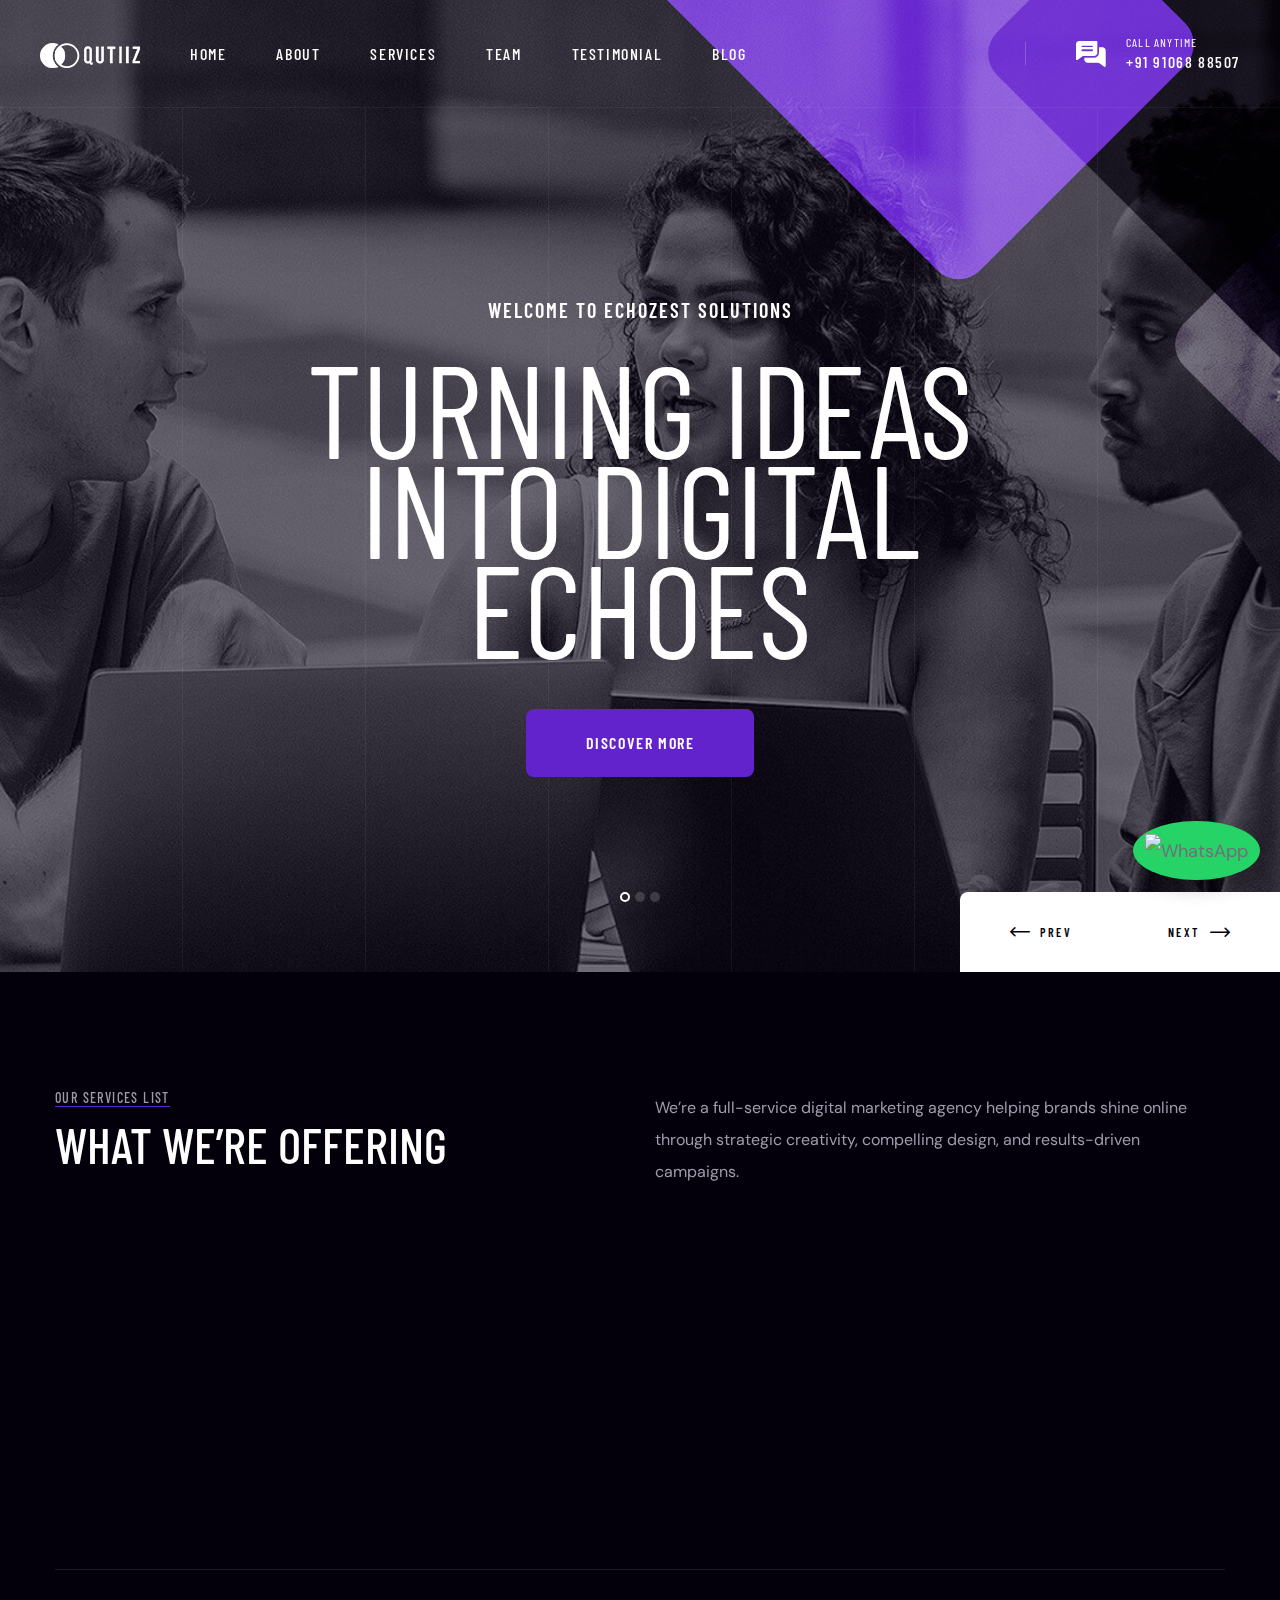
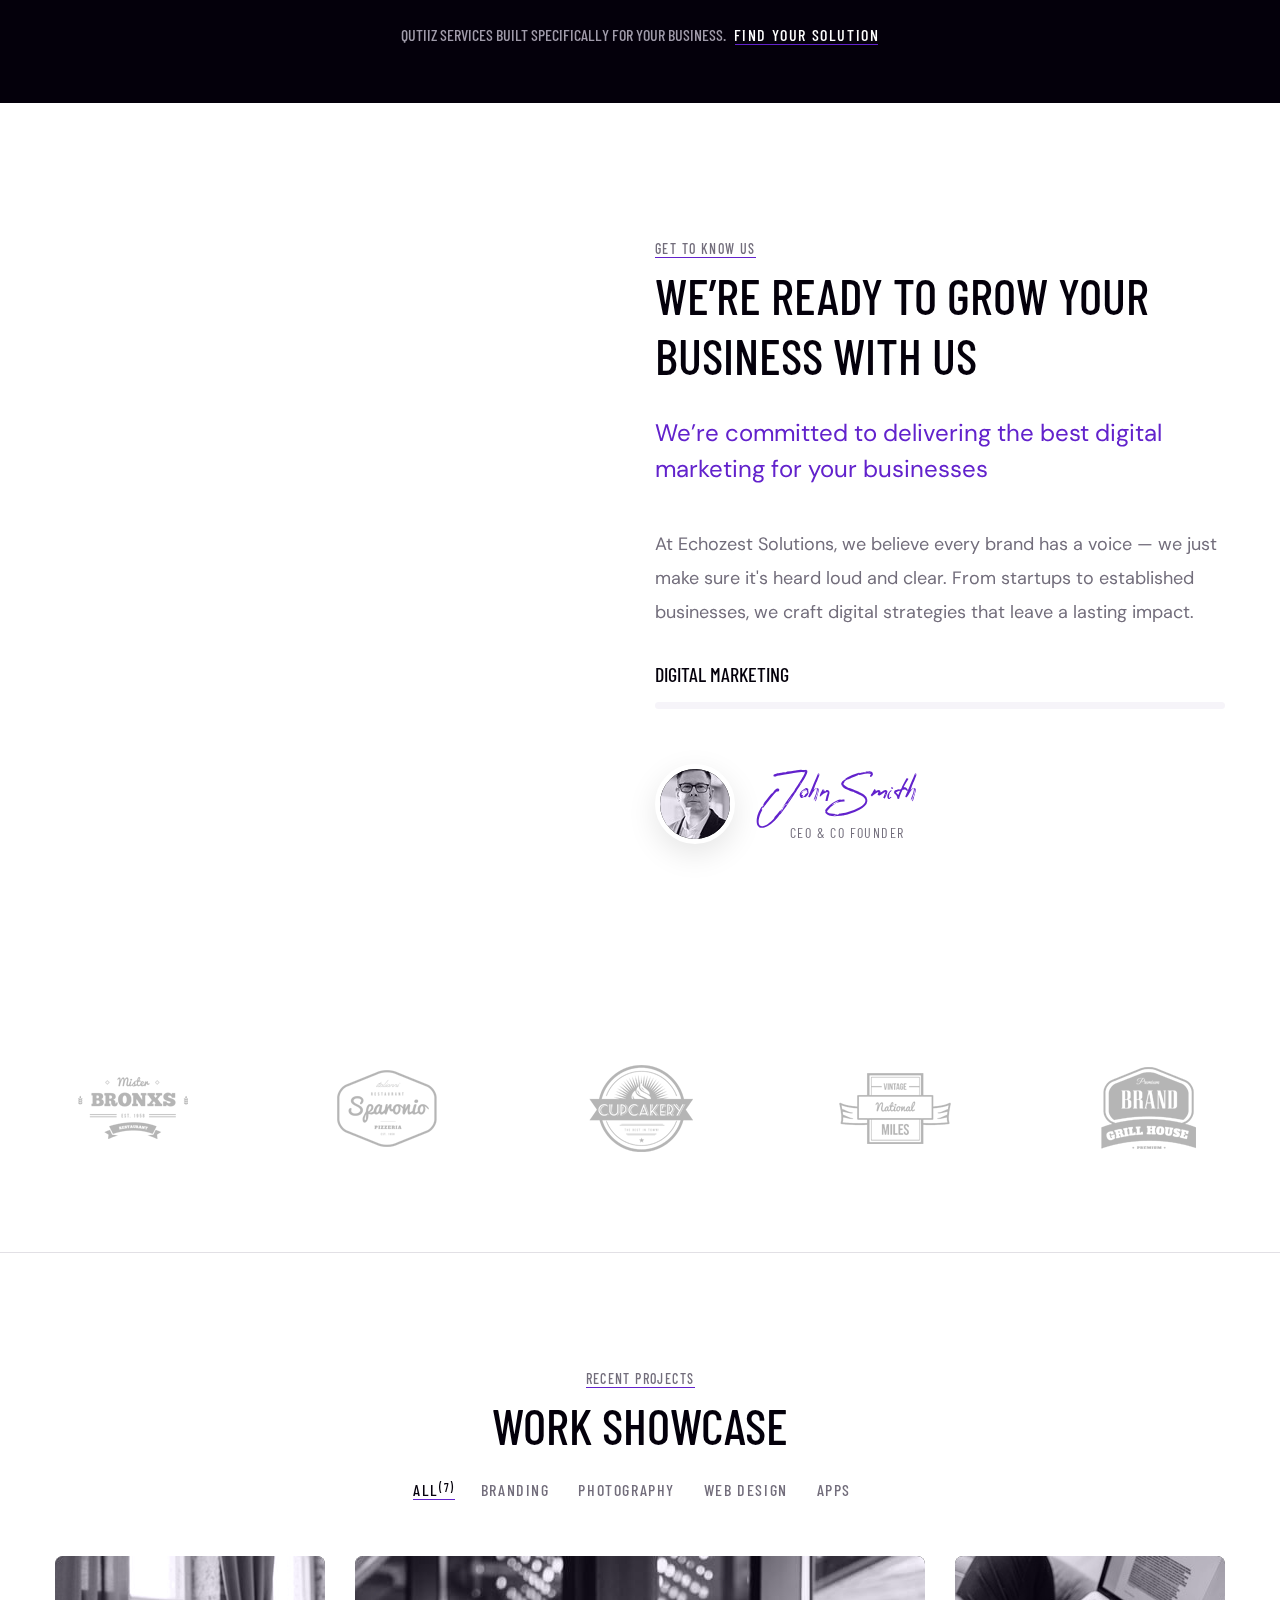
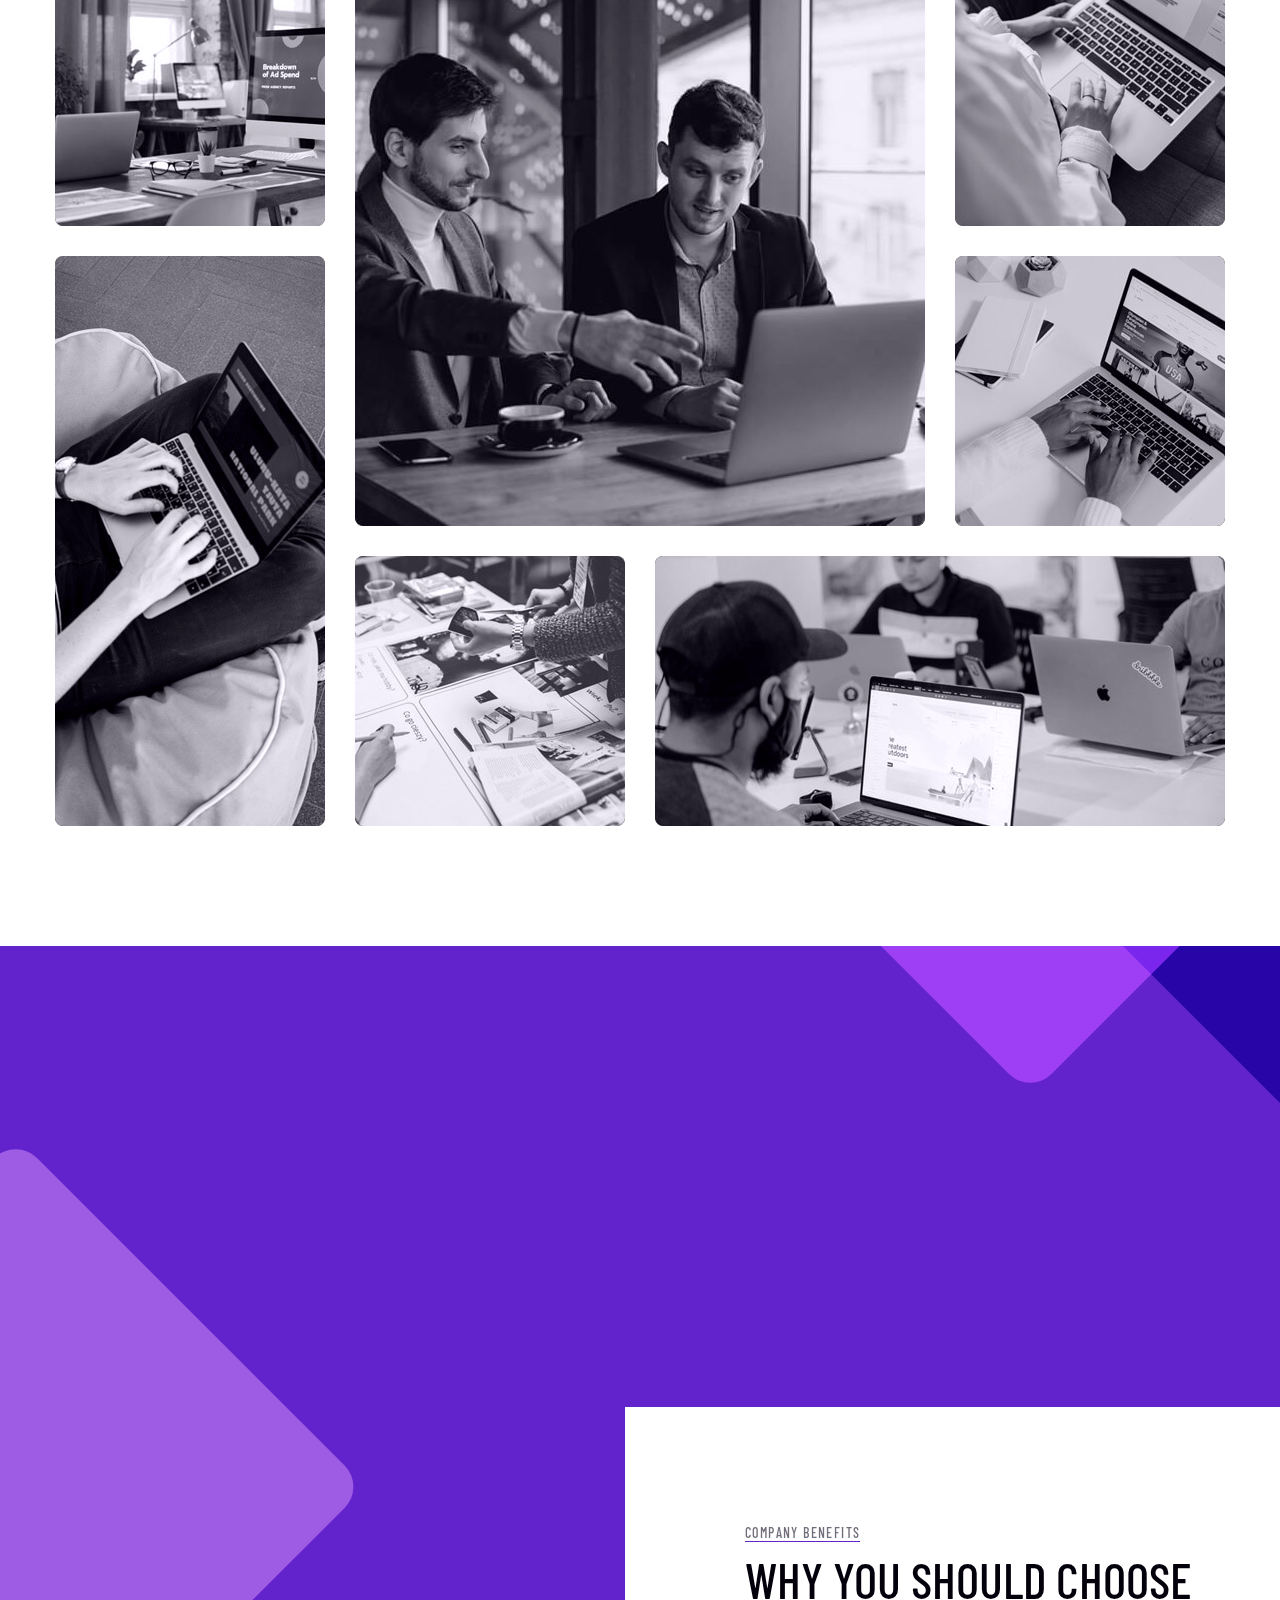
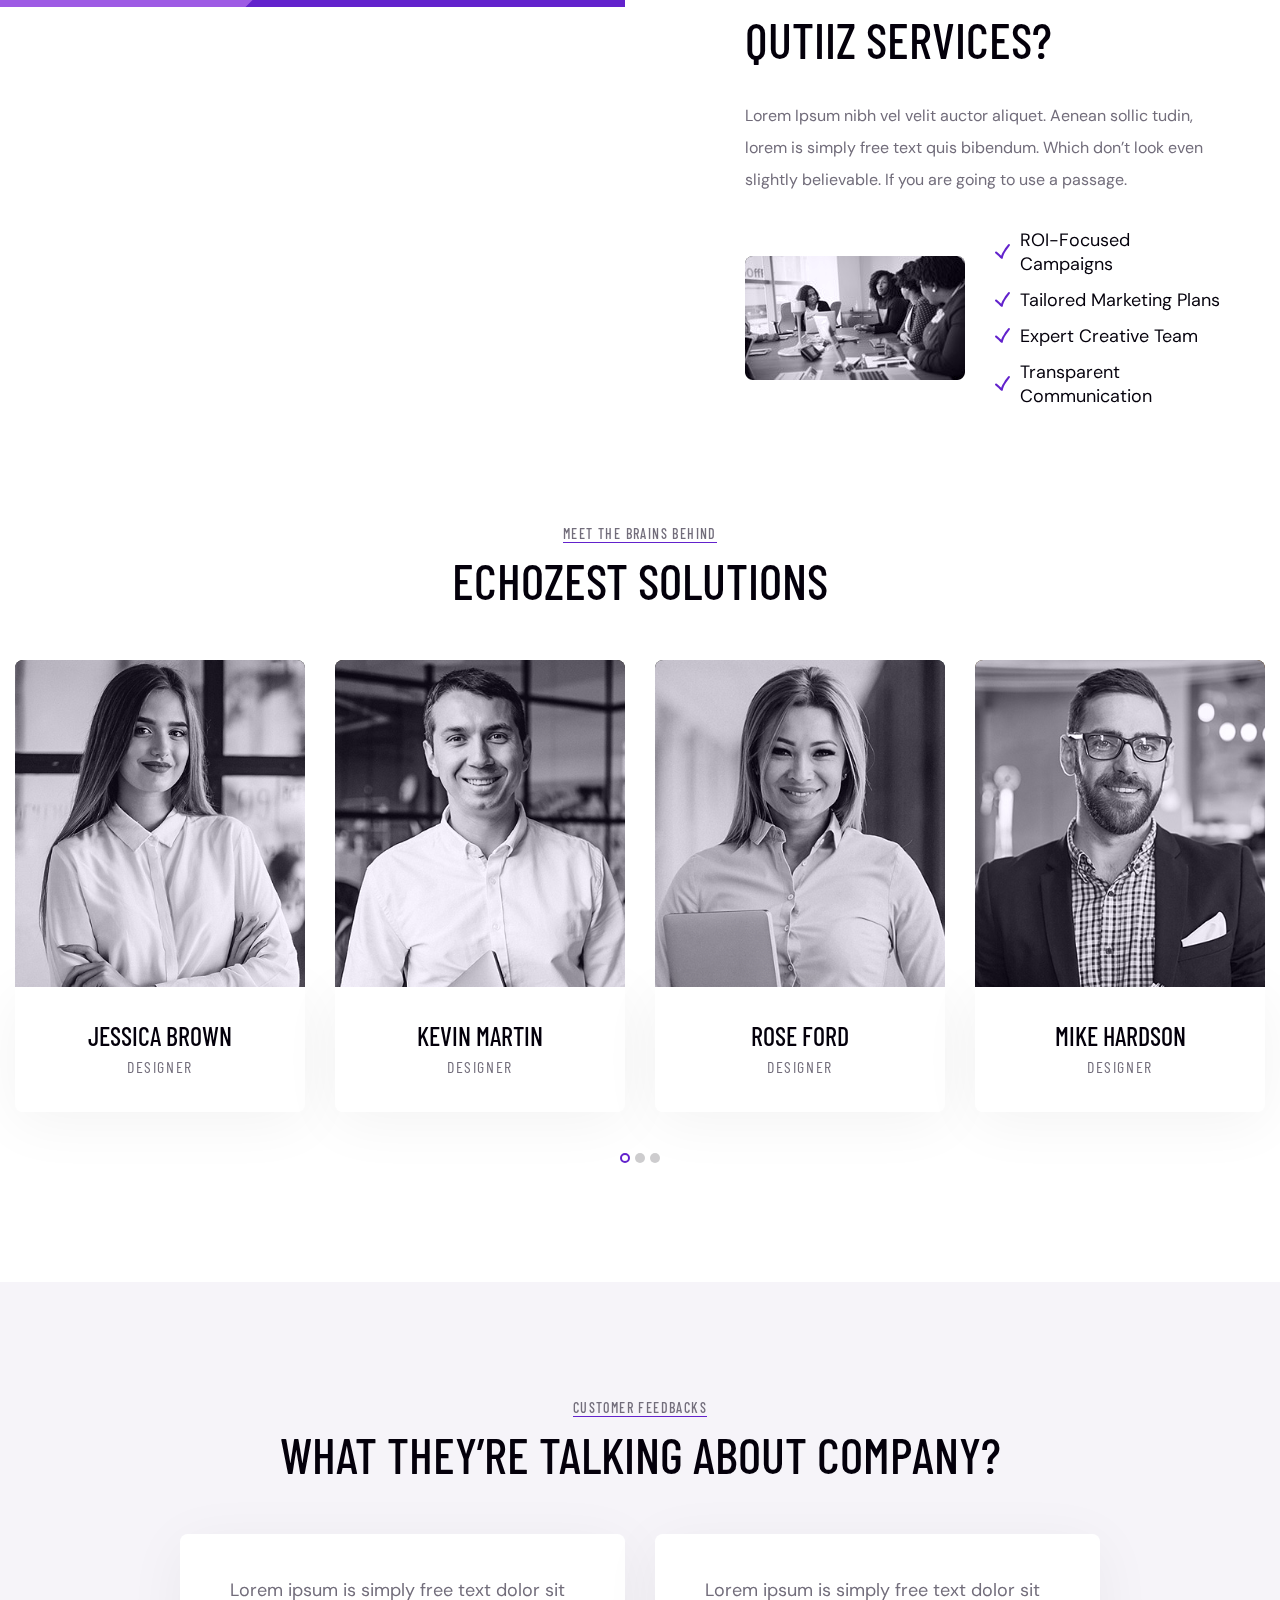
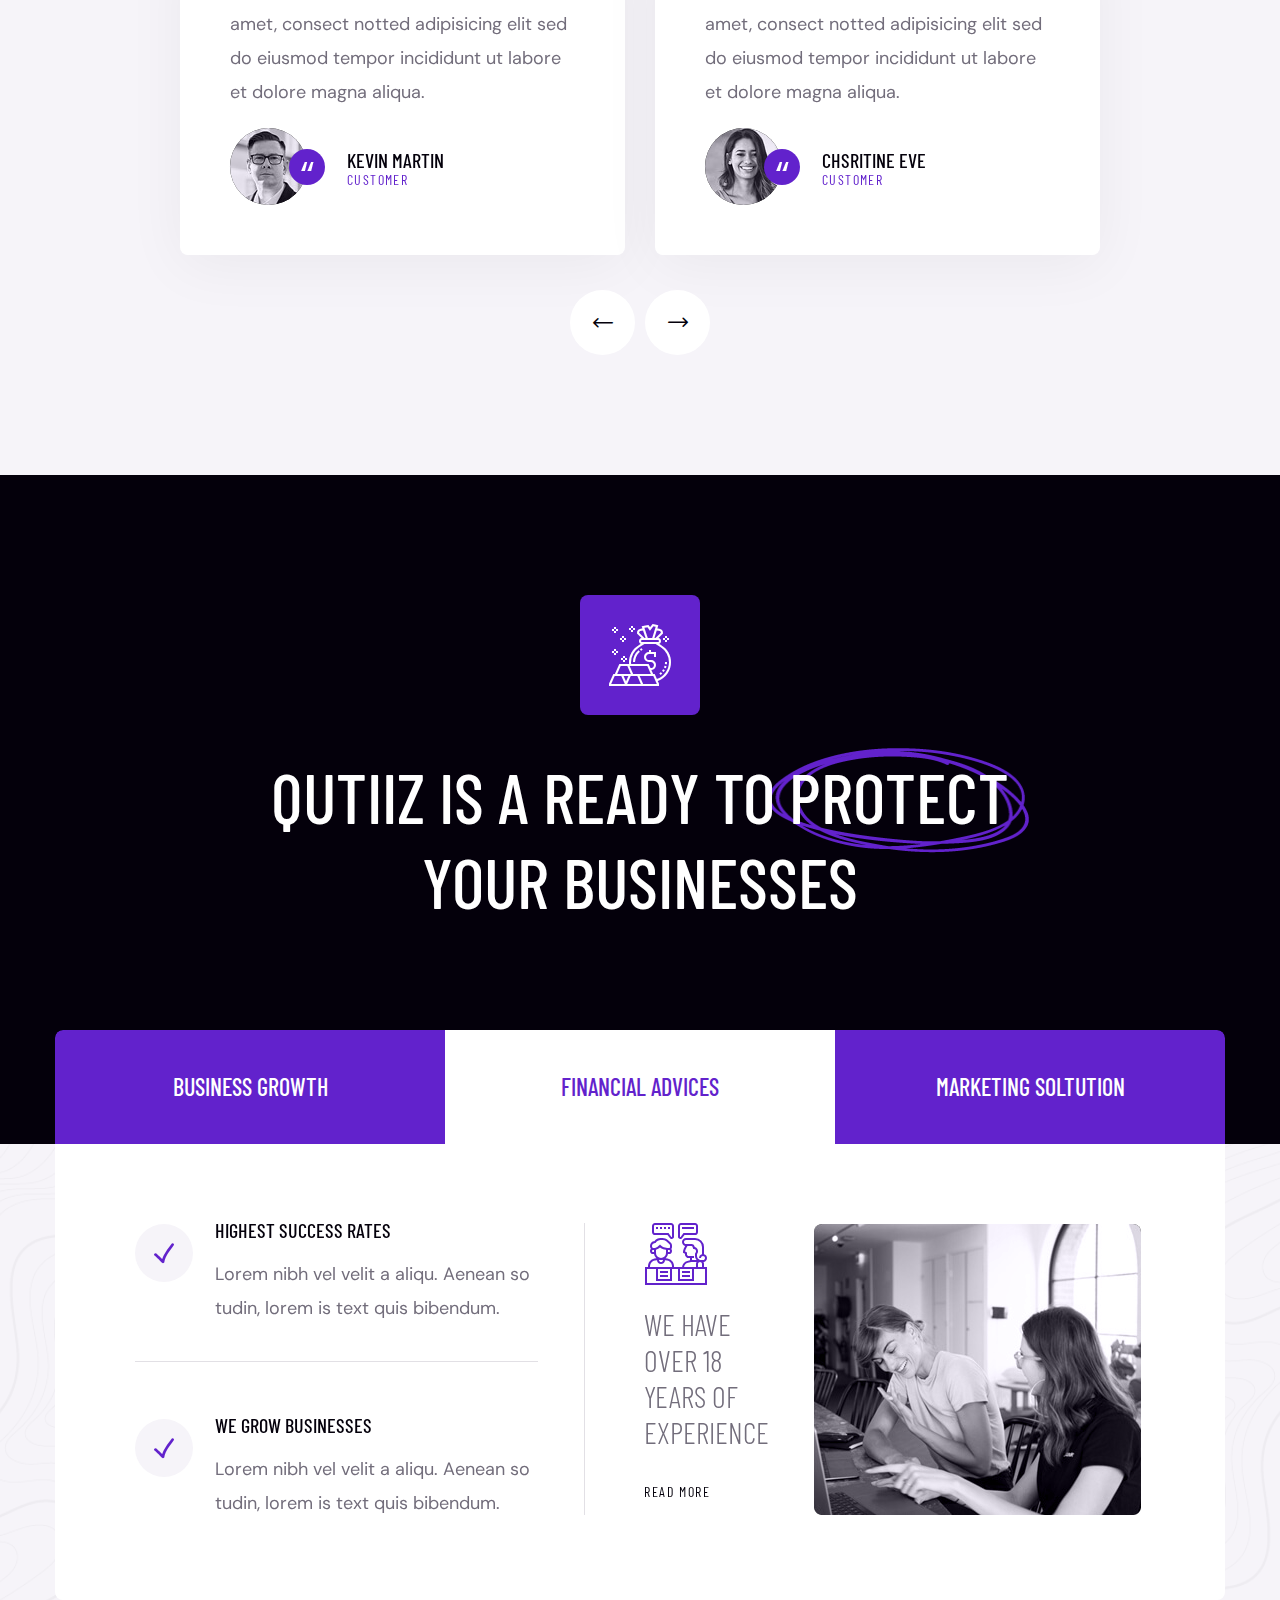
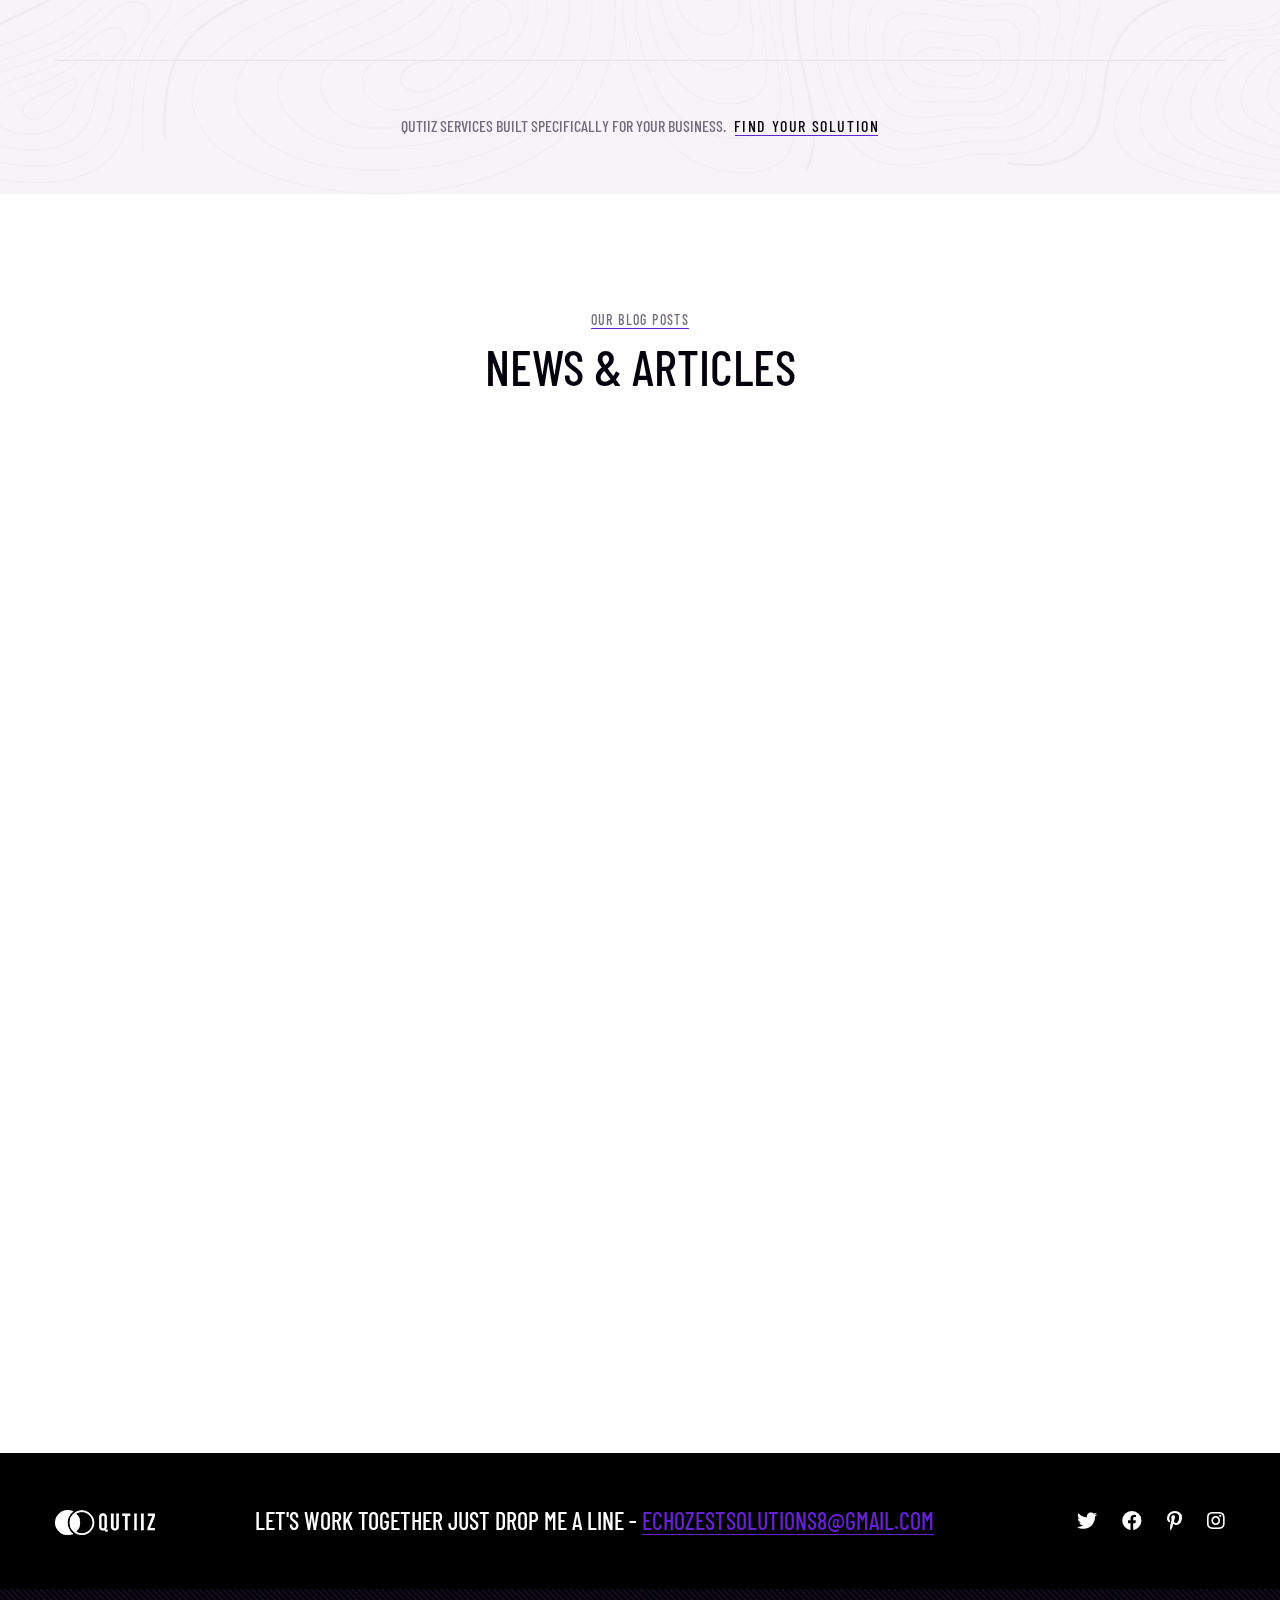
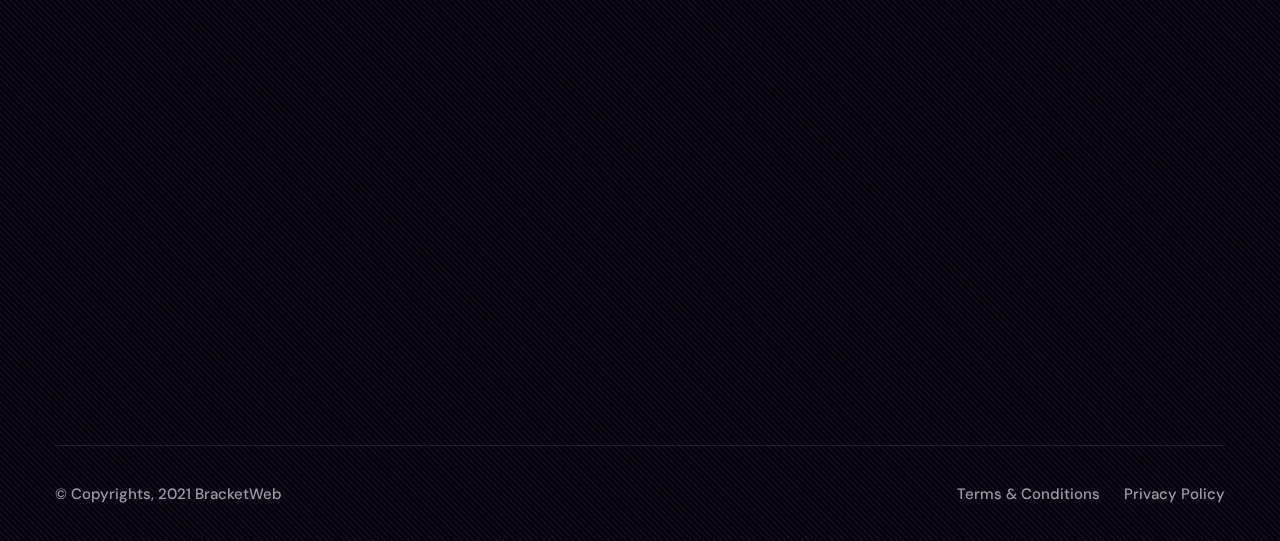
==== commit 8f0fac37: "Update index.html" ====
--- a/index.html
+++ b/index.html
@@ -146,7 +146,7 @@
                     </div>
                     <div class="main-menu-wrapper__right">
                         <div class="main-menu-wrapper__search-box">
-                            <a href="#" class="main-menu-wrapper__search search-toggler icon-magnifying-glass"></a>
+<!--                             <a href="#" class="main-menu-wrapper__search search-toggler icon-magnifying-glass"></a> -->
                         </div>
                         <div class="main-menu-wrapper__call">
                             <div class="main-menu-wrapper__call-icon">
